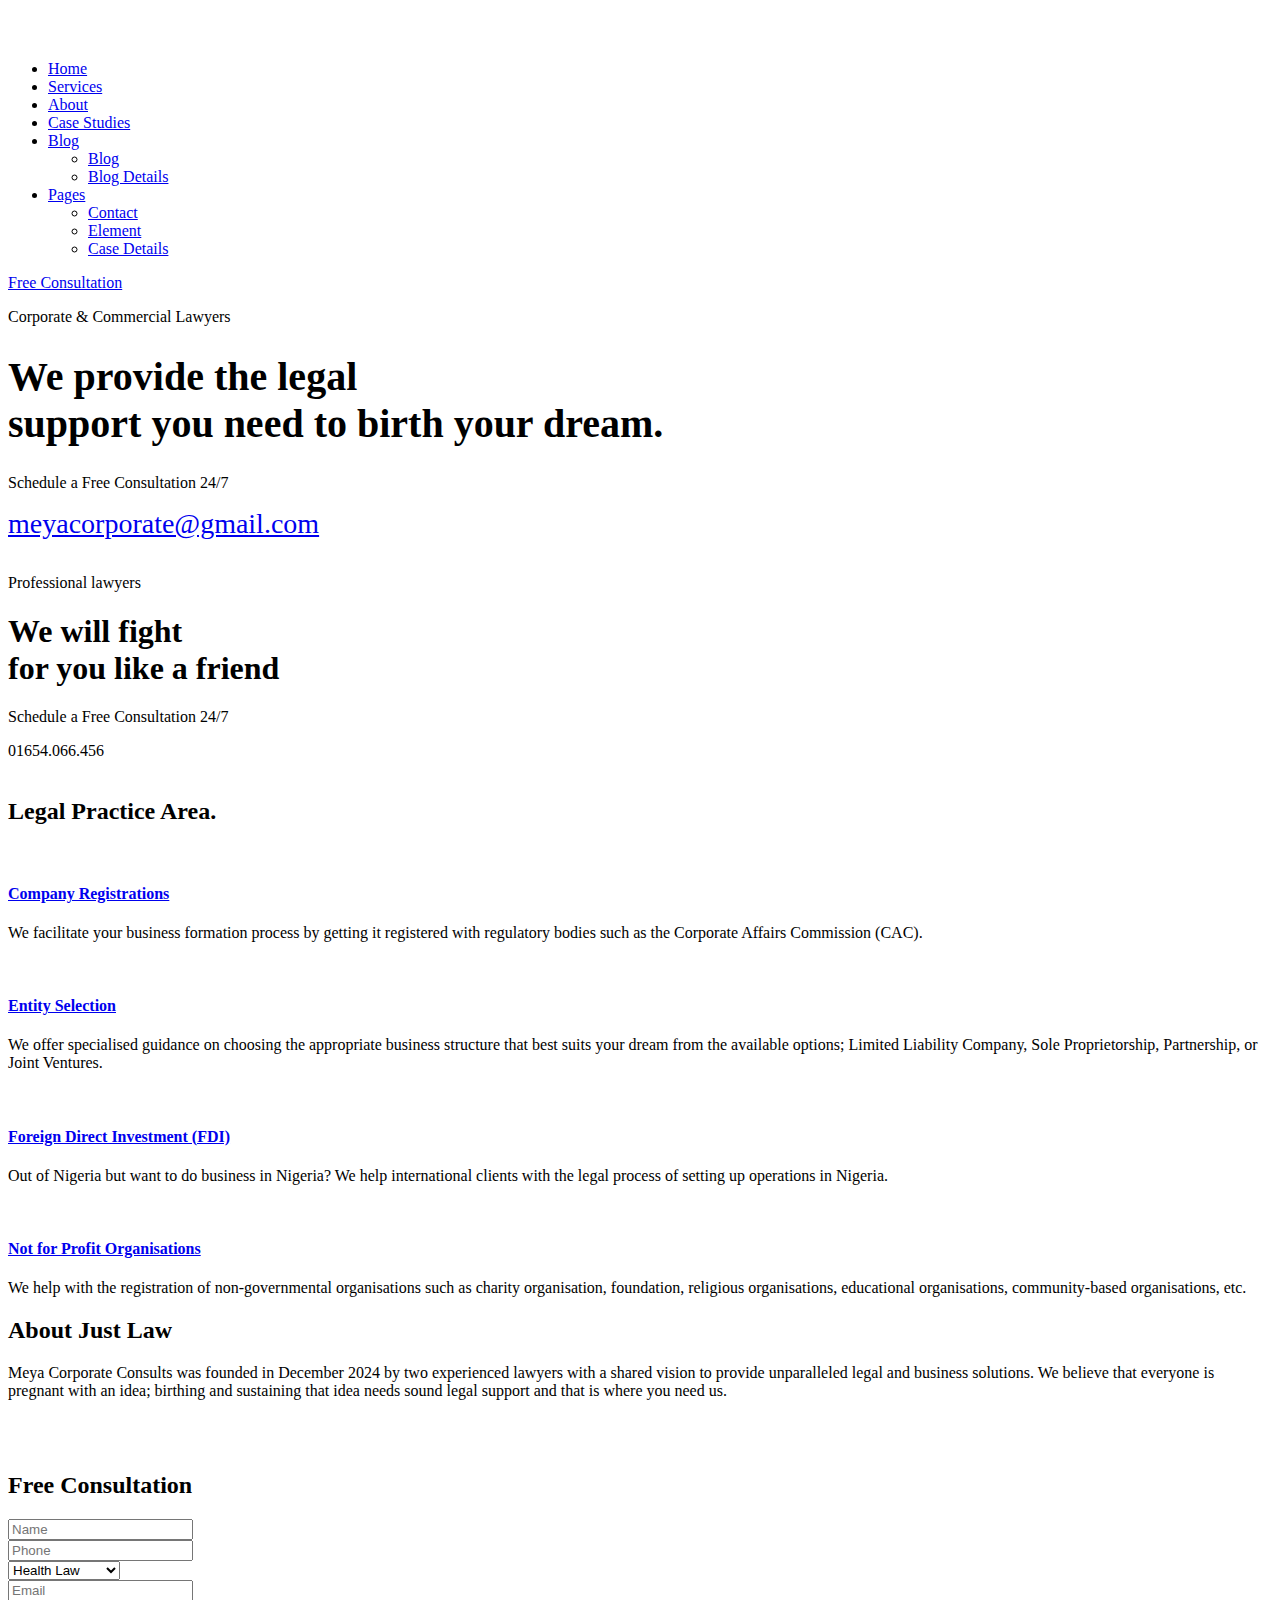
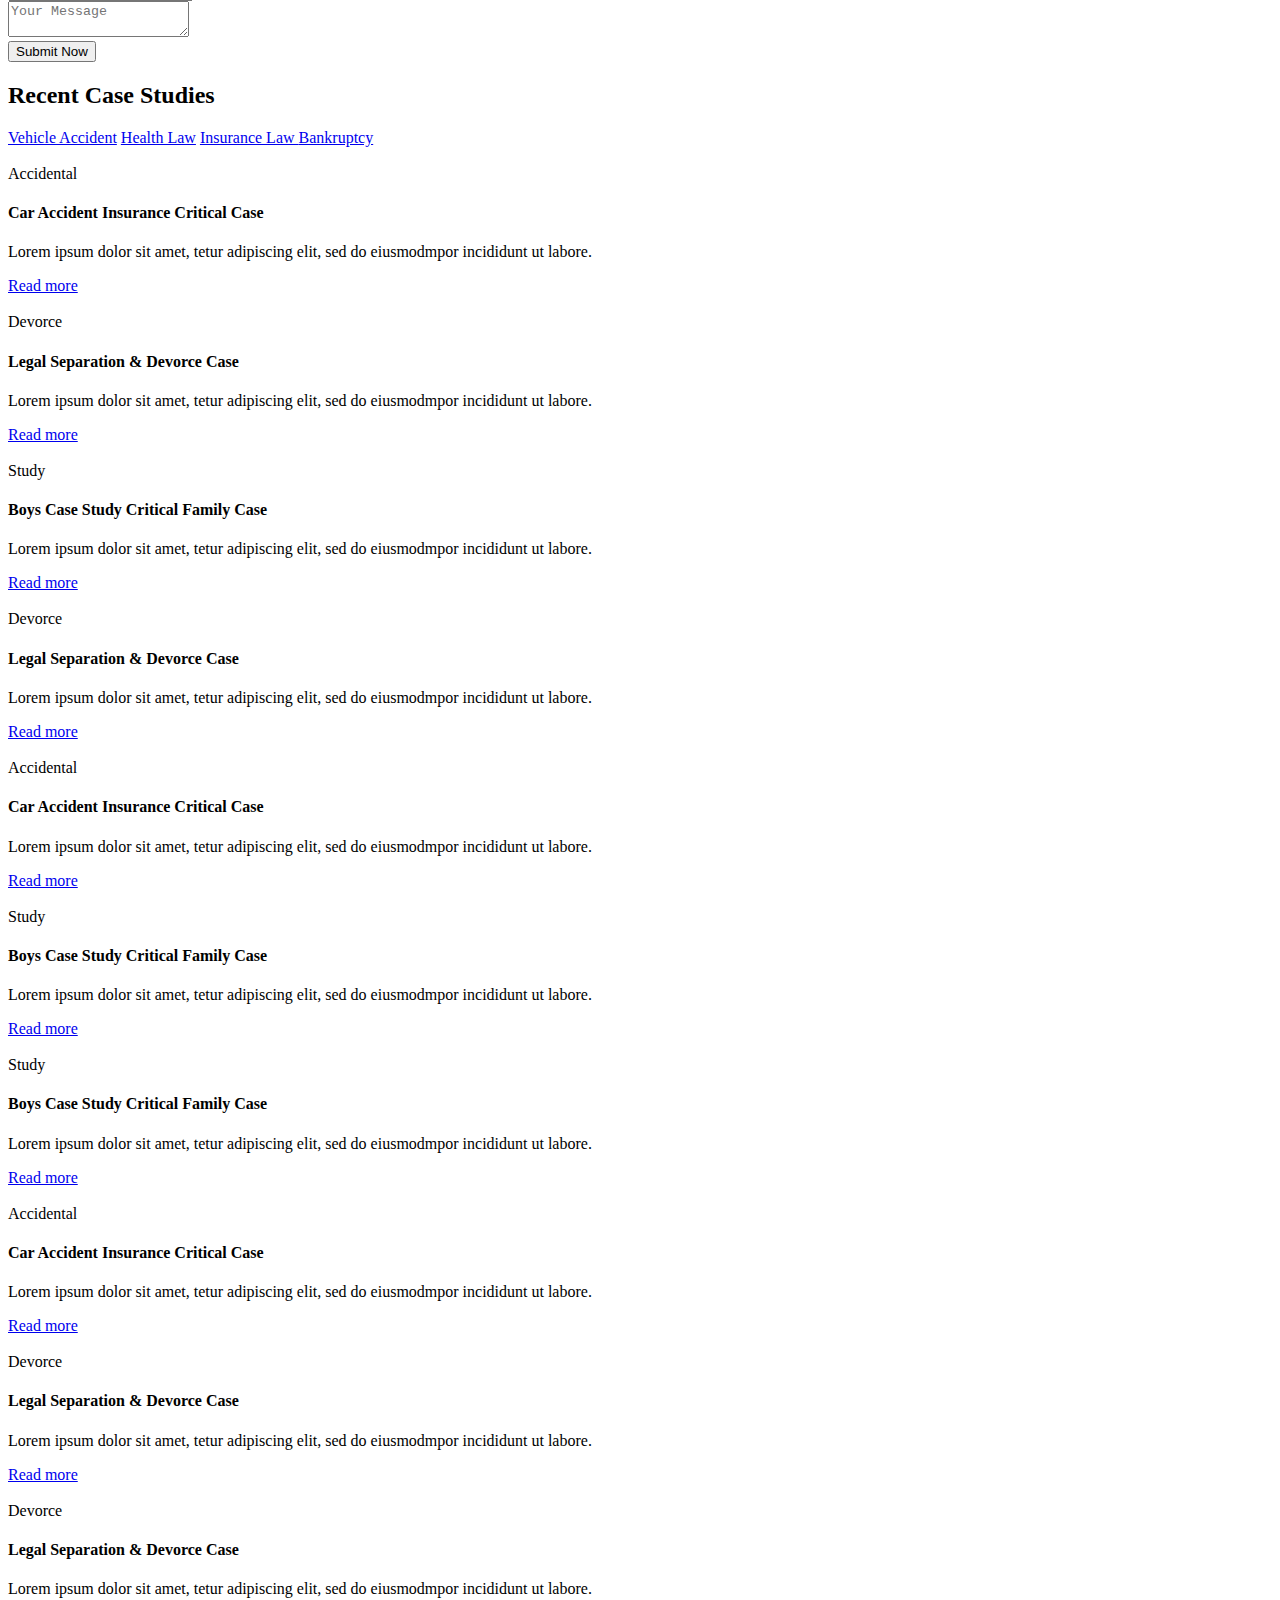
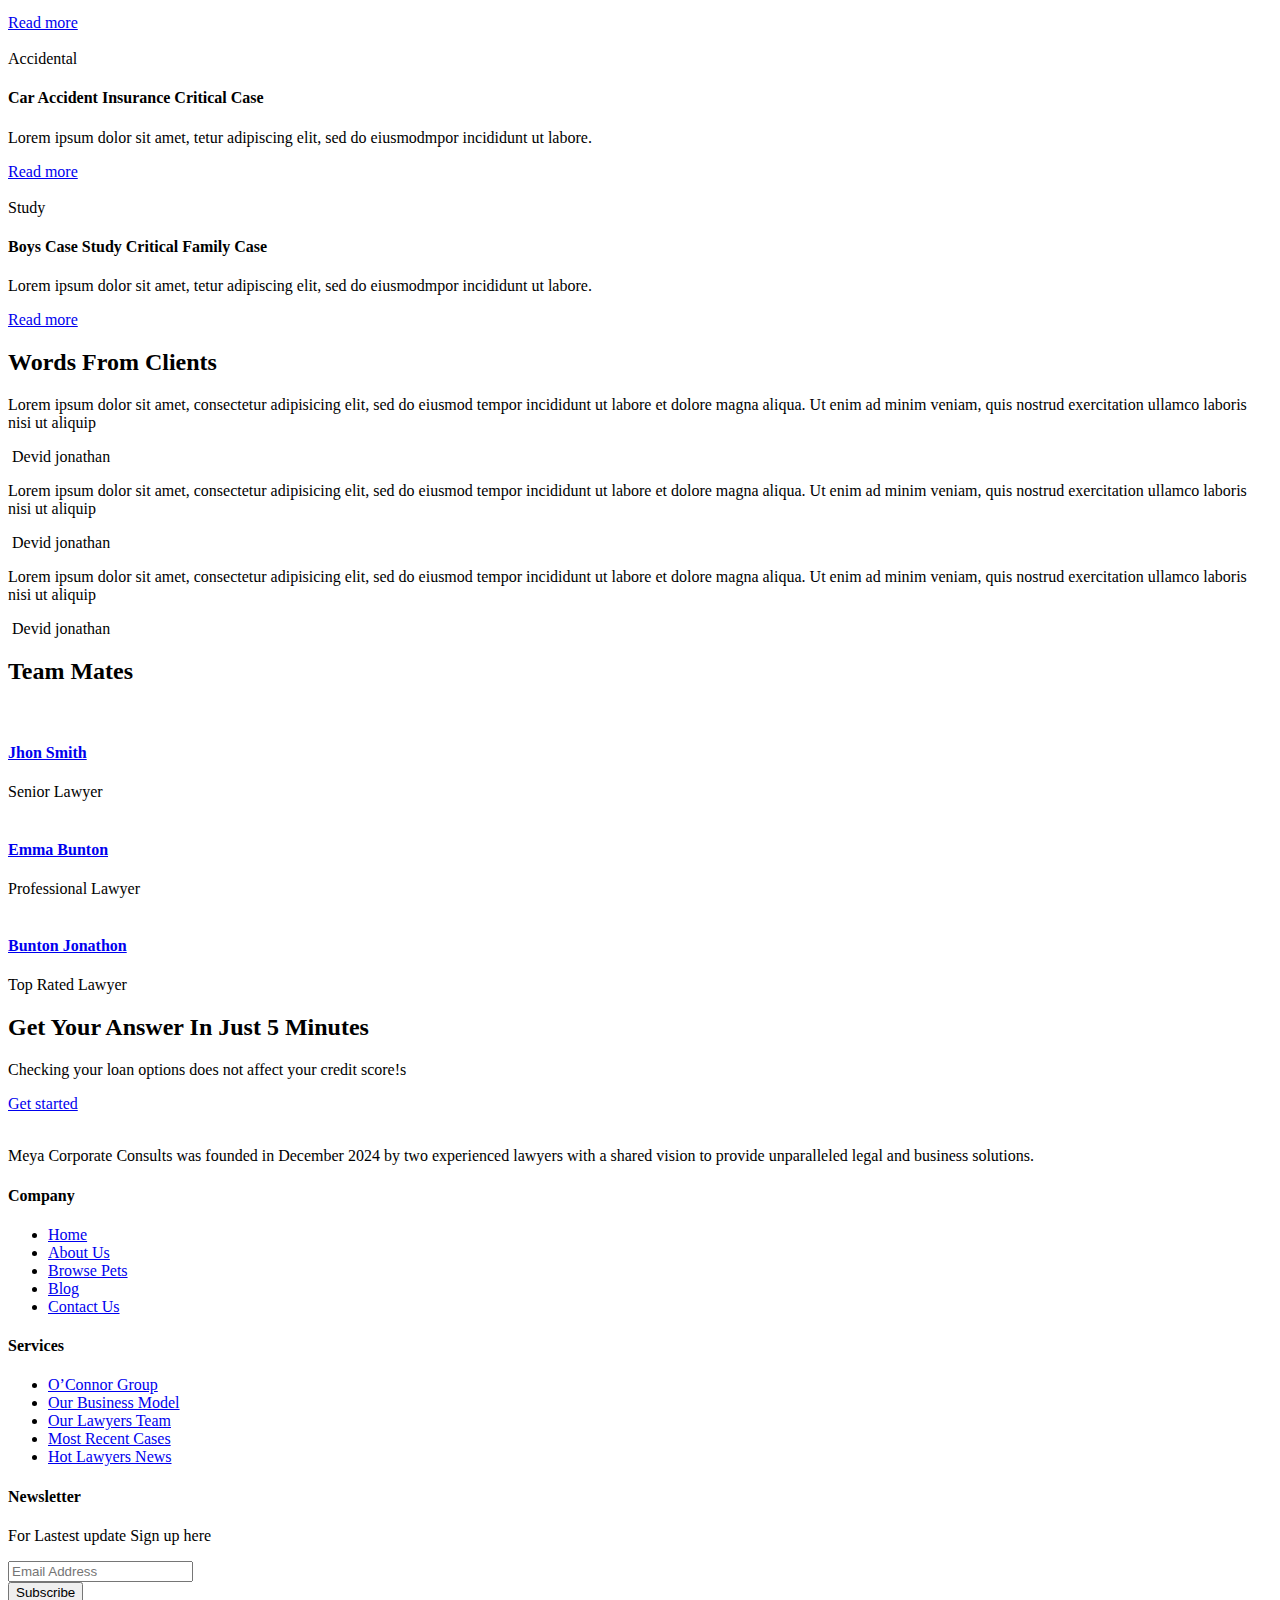
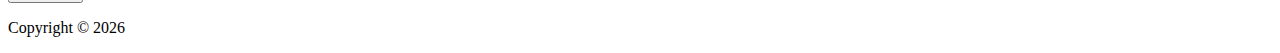
==== index.html @ 694b6dd2 "Merge branch 'sleez007:main' into main" ====
<!DOCTYPE html>
<html class="no-js" lang="zxx">
  <head>
    <meta charset="utf-8" />
    <meta http-equiv="x-ua-compatible" content="ie=edge" />
    <title>Lawyer HTML-5 Template</title>
    <meta name="description" content="" />
    <meta name="viewport" content="width=device-width, initial-scale=1" />

    <link rel="manifest" href="site.webmanifest" />
    <link
      rel="shortcut icon"
      type="image/x-icon"
      href="assets/img/favicon.ico"
    />

    <!-- CSS here -->
    <link rel="stylesheet" href="assets/css/bootstrap.min.css" />
    <link rel="stylesheet" href="assets/css/owl.carousel.min.css" />
    <link rel="stylesheet" href="assets/css/slicknav.css" />
    <link rel="stylesheet" href="assets/css/animate.min.css" />
    <link rel="stylesheet" href="assets/css/magnific-popup.css" />
    <link rel="stylesheet" href="assets/css/fontawesome-all.min.css" />
    <link rel="stylesheet" href="assets/css/themify-icons.css" />
    <link rel="stylesheet" href="assets/css/flaticon.css" />
    <link rel="stylesheet" href="assets/css/slick.css" />
    <link rel="stylesheet" href="assets/css/nice-select.css" />
    <link rel="stylesheet" href="assets/css/style.css" />
  </head>

  <body>
    <!-- Preloader Start -->
    <div id="preloader-active">
      <div class="preloader d-flex align-items-center justify-content-center">
        <div class="preloader-inner position-relative">
          <div class="preloader-circle"></div>
          <div class="preloader-img pere-text">
            <img src="assets/img/logo/loder.png" alt="" />
          </div>
        </div>
      </div>
    </div>
    <!-- Preloader Start -->

    <header>
      <!-- Header Start -->
      <div class="header-area header-sticky">
        <div class="container-fluid">
          <div class="row align-items-center">
            <!-- Logo -->
            <div class="col-xl-2 col-lg-1 col-md-1">
              <div class="logo">
                <a href="index.html"
                  ><img src="assets/img/logo/logo.png" alt=""
                /></a>
              </div>
            </div>
            <div class="col-xl-7 col-lg-8 col-md-6">
              <!-- Main-menu -->
              <div class="main-menu f-right d-none d-lg-block">
                <nav>
                  <ul id="navigation">
                    <li><a href="index.html">Home</a></li>
                    <li><a href="services.html">Services</a></li>
                    <li><a href="about.html">About</a></li>
                    <li><a href="caseStudies.html">Case Studies</a></li>
                    <li>
                      <a href="blog.html">Blog</a>
                      <ul class="submenu">
                        <li><a href="blog.html">Blog</a></li>
                        <li><a href="single-blog.html">Blog Details</a></li>
                      </ul>
                    </li>
                    <li>
                      <a href="#">Pages</a>
                      <ul class="submenu">
                        <li><a href="contact.html">Contact</a></li>
                        <li><a href="elements.html">Element</a></li>
                        <li><a href="case_details.html">Case Details</a></li>
                      </ul>
                    </li>
                  </ul>
                </nav>
              </div>
            </div>
            <div class="col-xl-3 col-lg-3 col-md-3">
              <!-- Header-btn -->
              <div class="header-btn d-none d-lg-block f-right">
                <a href="#" class="btn header-btn">Free Consultation</a>
              </div>
            </div>
            <!-- Mobile Menu -->
            <div class="col-12">
              <div class="mobile_menu d-block d-lg-none"></div>
            </div>
          </div>
        </div>
      </div>
      <!-- Header End -->
    </header>
    <main>
      <!-- slider Area Start-->
      <div class="slider-area">
        <div class="slider-active">
          <!-- Single Slider -->
          <div
            class="single-slider slider-height d-flex align-items-center"
            data-background="assets/img/hero/h1_hero.jpg"
          >
            <div class="container">
              <div class="row">
                <div class="col-xl-9 col-lg-9 col-md-9">
                  <div class="hero__caption">
                    <p data-animation="fadeInUp" data-delay=".6s">
                      Corporate & Commercial Lawyers
                    </p>
                    <h1
                      data-animation="fadeInUp"
                      style="font-size: 40px"
                      data-delay=".4s"
                    >
                      We provide the legal
                      <br />
                      support you need to birth your dream.
                    </h1>
                  </div>
                </div>
              </div>
            </div>
            <div class="slider-bottom">
              <div
                class="slider-bottom-cap"
                data-animation="fadeInLeft"
                data-delay=".6s"
              >
                <p>Schedule a Free Consultation 24/7</p>
                <span
                  ><a
                    style="font-size: 28px"
                    href="mailto:meyacorporate@gmail.com"
                    >meyacorporate@gmail.com</a
                  ></span
                >
              </div>
              <div
                class="slider-video d-flex align-items-center"
                data-animation="fadeInRight"
                data-delay=".8s"
              >
                <a
                  class="popup-video ani-btn"
                  href="https://www.youtube.com/watch?v=1aP-TXUpNoU"
                >
                  <img src="assets/img/icon/video_btn.png" alt="" />
                </a>
              </div>
            </div>
          </div>
          <!-- Single Slider -->
          <div
            class="single-slider slider-height d-flex align-items-center"
            data-background="assets/img/hero/h1_hero.jpg"
          >
            <div class="container">
              <div class="row">
                <div class="col-xl-9 col-lg-9 col-md-9">
                  <div class="hero__caption">
                    <p data-animation="fadeInUp" data-delay=".6s">
                      Professional lawyers
                    </p>
                    <h1 data-animation="fadeInUp" data-delay=".4s">
                      We will fight<br />
                      for you like a friend
                    </h1>
                  </div>
                </div>
              </div>
            </div>
            <div class="slider-bottom">
              <div
                class="slider-bottom-cap"
                data-animation="fadeInLeft"
                data-delay=".4s"
              >
                <p>Schedule a Free Consultation 24/7</p>
                <span>01654.066.456</span>
              </div>
              <div
                class="slider-video d-flex align-items-center"
                data-animation="fadeInRight"
                data-delay=".8s"
              >
                <a
                  class="popup-video"
                  href="https://www.youtube.com/watch?v=1aP-TXUpNoU"
                >
                  <img src="assets/img/icon/video_btn.png" alt="" />
                </a>
              </div>
            </div>
          </div>
        </div>
      </div>
      <!-- slider Area End-->

      <!-- Legal Practice Area start -->
      <div class="legal-practice-area section-padding30">
        <div class="container">
          <!--Section Tittle  -->
          <div class="row">
            <div class="col-xl-12">
              <div class="section-tittle text-center mb-70">
                <h2>Legal Practice Area.</h2>
              </div>
            </div>
          </div>
          <!-- single items -->
          <div class="row">
            <div class="col-xl-3 col-lg-3 col-md-6">
              <div class="single-practice mb-30">
                <div class="practice-img">
                  <img src="assets/img/legal/legal_1.png" alt="" />

                  <!-- "practice-icon-->
                  <div class="practice-icon">
                    <i class="flaticon-care"></i>
                  </div>
                </div>
                <div class="practice-caption">
                  <h4><a href="#">Company Registrations</a></h4>
                  <p>
                    We facilitate your business formation process by getting it
                    registered with regulatory bodies such as the Corporate
                    Affairs Commission (CAC).
                  </p>
                </div>
              </div>
            </div>
            <div class="col-xl-3 col-lg-3 col-md-6">
              <div class="single-practice mb-30">
                <div class="practice-img">
                  <img src="assets/img/legal/legal_2.png" alt="" />

                  <!-- "practice-icon-->
                  <div class="practice-icon">
                    <i class="flaticon-care"></i>
                  </div>
                </div>
                <div class="practice-caption">
                  <h4><a href="#">Entity Selection</a></h4>
                  <p>
                    We offer specialised guidance on choosing the appropriate
                    business structure that best suits your dream from the
                    available options; Limited Liability Company, Sole
                    Proprietorship, Partnership, or Joint Ventures.
                  </p>
                </div>
              </div>
            </div>
            <div class="col-xl-3 col-lg-4 col-md-6">
              <div class="single-practice mb-30">
                <div class="practice-img">
                  <img src="assets/img/legal/legal_3.png" alt="" />

                  <!-- "practice-icon-->
                  <div class="practice-icon">
                    <i class="flaticon-care"></i>
                  </div>
                </div>
                <div class="practice-caption">
                  <h4><a href="#">Foreign Direct Investment (FDI)</a></h4>
                  <p>
                    Out of Nigeria but want to do business in Nigeria? We help
                    international clients with the legal process of setting up
                    operations in Nigeria.
                  </p>
                </div>
              </div>
            </div>
            <div class="col-xl-3 col-lg-3 col-md-6">
              <div class="single-practice mb-30">
                <div class="practice-img">
                  <img src="assets/img/legal/legal_3.png" alt="" />

                  <!-- "practice-icon-->
                  <div class="practice-icon">
                    <i class="flaticon-care"></i>
                  </div>
                </div>
                <div class="practice-caption">
                  <h4><a href="#">Not for Profit Organisations</a></h4>
                  <p>
                    We help with the registration of non-governmental
                    organisations such as charity organisation, foundation,
                    religious organisations, educational organisations,
                    community-based organisations, etc.
                  </p>
                </div>
              </div>
            </div>
          </div>
        </div>
      </div>
      <!-- Legal Practice Area End-->

      <!-- About Law Start-->
      <div class="about-low-area about-bg about-padding">
        <div class="container">
          <div class="row">
            <div class="col-xl-5 col-lg-5">
              <!-- section tittle -->
              <div class="section-tittle section-tittle-l mb-70">
                <h2>About Just Law</h2>
              </div>
              <div class="about-caption mb-100">
                <p>
                  Meya Corporate Consults was founded in December 2024 by two
                  experienced lawyers with a shared vision to provide
                  unparalleled legal and business solutions. We believe that
                  everyone is pregnant with an idea; birthing and sustaining
                  that idea needs sound legal support and that is where you need
                  us.
                </p>
                <!-- Counter Up -->
                <!-- <div class="count-clients">
                  <div class="single-counter text-center">
                    <span class="counter">250</span>
                    <p>Happy Clients</p>
                  </div>
                  <div class="single-counter text-center">
                    <span class="counter">920</span>
                    <p>Wining Case</p>
                  </div>
                </div> -->
              </div>
            </div>
            <div class="col-xl-7 col-lg-7">
              <!-- about-img -->
              <div class="about-img">
                <div class="about-font-img f-left">
                  <img src="assets/img/about/about-low-front.jpg" alt="" />
                </div>
                <div class="about-back-img f-right d-none d-md-block">
                  <img src="assets/img/about/about-low-back.jpg" alt="" />
                </div>
              </div>
            </div>
          </div>
        </div>
      </div>
      <!-- About Law End-->

      <!-- Contact form Start -->
      <div
        class="contact-form bg-height pb-160"
        data-background="assets/img/about/contact_bg.jpg"
      >
        <div class="container">
          <div class="row">
            <div class="col-xl-8 col-lg-8 offset-lg-2 offset-xl-2">
              <div class="form-wrapper">
                <!--Section Tittle  -->
                <div class="row">
                  <div class="col-xl-12">
                    <div
                      class="section-tittle section-tittle-f text-center mb-70"
                    >
                      <h2>Free Consultation</h2>
                    </div>
                  </div>
                </div>
                <!--End Section Tittle  -->
                <form id="contact-form" action="#" method="POST">
                  <div class="row">
                    <div class="col-lg-6 col-md-6">
                      <div class="form-box user-icon mb-30">
                        <input type="text" name="name" placeholder="Name" />
                      </div>
                    </div>
                    <div class="col-lg-6 col-md-6">
                      <div class="form-box email-icon mb-30">
                        <input type="text" name="email" placeholder="Phone" />
                      </div>
                    </div>
                    <div class="col-lg-6 col-md-6 mb-30">
                      <div class="select-itms">
                        <select name="select" id="select2">
                          <option value="">Health Law</option>
                          <option value="">Arafath Miya</option>
                          <option value="">Shakil Miya</option>
                          <option value="">saiful islam</option>
                          <option value="">Tamim Sharker</option>
                        </select>
                      </div>
                    </div>
                    <div class="col-lg-6 col-md-6">
                      <div class="form-box subject-icon mb-30">
                        <input
                          type="Email"
                          name="subject"
                          placeholder="Email"
                        />
                      </div>
                    </div>
                    <div class="col-lg-12">
                      <div class="form-box message-icon mb-30">
                        <textarea
                          name="message"
                          id="message"
                          placeholder="Your Message"
                        ></textarea>
                      </div>
                      <div class="submit-info">
                        <button class="submit-btn2" type="submit">
                          Submit Now
                        </button>
                      </div>
                    </div>
                  </div>
                </form>
              </div>
            </div>
          </div>
        </div>
      </div>
      <!-- Contact form End -->

      <!-- Recent-case-area Start -->
      <section class="recent-case-area section-padding30">
        <div class="container">
          <!--Section Tittle  -->
          <div class="row">
            <div class="col-xl-12">
              <div class="section-tittle text-center mb-70">
                <h2>Recent Case Studies</h2>
              </div>
            </div>
          </div>
          <div class="row d-flex justify-content-center">
            <div class="col-xl-6 col-lg-6">
              <div class="properties__button">
                <!--Nav Button  -->
                <nav>
                  <div class="nav nav-tabs" id="nav-tab" role="tablist">
                    <a
                      class="nav-item nav-link active"
                      id="nav-home-tab"
                      data-toggle="tab"
                      href="#nav-home"
                      role="tab"
                      aria-controls="nav-home"
                      aria-selected="true"
                      >Vehicle Accident</a
                    >
                    <a
                      class="nav-item nav-link"
                      id="nav-profile-tab"
                      data-toggle="tab"
                      href="#nav-profile"
                      role="tab"
                      aria-controls="nav-profile"
                      aria-selected="false"
                    >
                      Health Law</a
                    >
                    <a
                      class="nav-item nav-link"
                      id="nav-contact-tab"
                      data-toggle="tab"
                      href="#nav-contact"
                      role="tab"
                      aria-controls="nav-contact"
                      aria-selected="false"
                      >Insurance Law
                    </a>
                    <a
                      class="nav-item nav-link"
                      id="nav-last-tab"
                      data-toggle="tab"
                      href="#nav-last"
                      role="tab"
                      aria-controls="nav-contact"
                      aria-selected="false"
                    >
                      Bankruptcy</a
                    >
                  </div>
                </nav>
                <!--End Nav Button  -->
              </div>
            </div>
          </div>
          <!-- Nav Card -->
          <div class="tab-content" id="nav-tabContent">
            <!-- card one -->
            <div
              class="tab-pane fade show active"
              id="nav-home"
              role="tabpanel"
              aria-labelledby="nav-home-tab"
            >
              <div class="row">
                <div class="col-xl-4 col-lg-4 col-md-6">
                  <div class="single-practice mb-30">
                    <div class="practice-img">
                      <img src="assets/img/legal/legal_1.png" alt="" />
                      <!-- "practice-icon-->
                      <div class="practice-icon">
                        <span>Accidental</span>
                      </div>
                    </div>
                    <div class="practice-caption2">
                      <h4>Car Accident Insurance Critical Case</h4>
                      <p>
                        Lorem ipsum dolor sit amet, tetur adipiscing elit, sed
                        do eiusmodmpor incididunt ut labore.
                      </p>
                      <a href="case_details.html" class="read-more1"
                        >Read more</a
                      >
                    </div>
                  </div>
                </div>
                <div class="col-xl-4 col-lg-4 col-md-6">
                  <div class="single-practice mb-30">
                    <div class="practice-img">
                      <img src="assets/img/legal/legal_2.png" alt="" />
                      <!-- "practice-icon-->
                      <div class="practice-icon">
                        <span>Devorce</span>
                      </div>
                    </div>
                    <div class="practice-caption2">
                      <h4>Legal Separation & Devorce Case</h4>
                      <p>
                        Lorem ipsum dolor sit amet, tetur adipiscing elit, sed
                        do eiusmodmpor incididunt ut labore.
                      </p>
                      <a href="case_details.html" class="read-more1"
                        >Read more</a
                      >
                    </div>
                  </div>
                </div>
                <div class="col-xl-4 col-lg-4 col-md-6">
                  <div class="single-practice mb-30">
                    <div class="practice-img">
                      <img src="assets/img/legal/legal_3.png" alt="" />
                      <!-- "practice-icon-->
                      <div class="practice-icon">
                        <span>Study</span>
                      </div>
                    </div>
                    <div class="practice-caption2">
                      <h4>Boys Case Study Critical Family Case</h4>
                      <p>
                        Lorem ipsum dolor sit amet, tetur adipiscing elit, sed
                        do eiusmodmpor incididunt ut labore.
                      </p>
                      <a href="case_details.html" class="read-more1"
                        >Read more</a
                      >
                    </div>
                  </div>
                </div>
              </div>
            </div>
            <!-- Card two -->
            <div
              class="tab-pane fade"
              id="nav-profile"
              role="tabpanel"
              aria-labelledby="nav-profile-tab"
            >
              <div class="row">
                <div class="col-xl-4 col-lg-4 col-md-6">
                  <div class="single-practice mb-30">
                    <div class="practice-img">
                      <img src="assets/img/legal/legal_2.png" alt="" />
                      <!-- "practice-icon-->
                      <div class="practice-icon">
                        <span>Devorce</span>
                      </div>
                    </div>
                    <div class="practice-caption2">
                      <h4>Legal Separation & Devorce Case</h4>
                      <p>
                        Lorem ipsum dolor sit amet, tetur adipiscing elit, sed
                        do eiusmodmpor incididunt ut labore.
                      </p>
                      <a href="case_details.html" class="read-more1"
                        >Read more</a
                      >
                    </div>
                  </div>
                </div>
                <div class="col-xl-4 col-lg-4 col-md-6">
                  <div class="single-practice mb-30">
                    <div class="practice-img">
                      <img src="assets/img/legal/legal_1.png" alt="" />
                      <!-- "practice-icon-->
                      <div class="practice-icon">
                        <span>Accidental</span>
                      </div>
                    </div>
                    <div class="practice-caption2">
                      <h4>Car Accident Insurance Critical Case</h4>
                      <p>
                        Lorem ipsum dolor sit amet, tetur adipiscing elit, sed
                        do eiusmodmpor incididunt ut labore.
                      </p>
                      <a href="case_details.html" class="read-more1"
                        >Read more</a
                      >
                    </div>
                  </div>
                </div>
                <div class="col-xl-4 col-lg-4 col-md-6">
                  <div class="single-practice mb-30">
                    <div class="practice-img">
                      <img src="assets/img/legal/legal_3.png" alt="" />
                      <!-- "practice-icon-->
                      <div class="practice-icon">
                        <span>Study</span>
                      </div>
                    </div>
                    <div class="practice-caption2">
                      <h4>Boys Case Study Critical Family Case</h4>
                      <p>
                        Lorem ipsum dolor sit amet, tetur adipiscing elit, sed
                        do eiusmodmpor incididunt ut labore.
                      </p>
                      <a href="case_details.html" class="read-more1"
                        >Read more</a
                      >
                    </div>
                  </div>
                </div>
              </div>
            </div>
            <!-- Card three -->
            <div
              class="tab-pane fade"
              id="nav-contact"
              role="tabpanel"
              aria-labelledby="nav-contact-tab"
            >
              <div class="row">
                <div class="col-xl-4 col-lg-4 col-md-6">
                  <div class="single-practice mb-30">
                    <div class="practice-img">
                      <img src="assets/img/legal/legal_3.png" alt="" />
                      <!-- "practice-icon-->
                      <div class="practice-icon">
                        <span>Study</span>
                      </div>
                    </div>
                    <div class="practice-caption2">
                      <h4>Boys Case Study Critical Family Case</h4>
                      <p>
                        Lorem ipsum dolor sit amet, tetur adipiscing elit, sed
                        do eiusmodmpor incididunt ut labore.
                      </p>
                      <a href="case_details.html" class="read-more1"
                        >Read more</a
                      >
                    </div>
                  </div>
                </div>
                <div class="col-xl-4 col-lg-4 col-md-6">
                  <div class="single-practice mb-30">
                    <div class="practice-img">
                      <img src="assets/img/legal/legal_1.png" alt="" />
                      <!-- "practice-icon-->
                      <div class="practice-icon">
                        <span>Accidental</span>
                      </div>
                    </div>
                    <div class="practice-caption2">
                      <h4>Car Accident Insurance Critical Case</h4>
                      <p>
                        Lorem ipsum dolor sit amet, tetur adipiscing elit, sed
                        do eiusmodmpor incididunt ut labore.
                      </p>
                      <a href="case_details.html" class="read-more1"
                        >Read more</a
                      >
                    </div>
                  </div>
                </div>
                <div class="col-xl-4 col-lg-4 col-md-6">
                  <div class="single-practice mb-30">
                    <div class="practice-img">
                      <img src="assets/img/legal/legal_2.png" alt="" />
                      <!-- "practice-icon-->
                      <div class="practice-icon">
                        <span>Devorce</span>
                      </div>
                    </div>
                    <div class="practice-caption2">
                      <h4>Legal Separation & Devorce Case</h4>
                      <p>
                        Lorem ipsum dolor sit amet, tetur adipiscing elit, sed
                        do eiusmodmpor incididunt ut labore.
                      </p>
                      <a href="case_details.html" class="read-more1"
                        >Read more</a
                      >
                    </div>
                  </div>
                </div>
              </div>
            </div>
            <!-- card foure -->
            <div
              class="tab-pane fade"
              id="nav-last"
              role="tabpanel"
              aria-labelledby="nav-last-tab"
            >
              <div class="row">
                <div class="col-xl-4 col-lg-4 col-md-6">
                  <div class="single-practice mb-30">
                    <div class="practice-img">
                      <img src="assets/img/legal/legal_2.png" alt="" />
                      <!-- "practice-icon-->
                      <div class="practice-icon">
                        <span>Devorce</span>
                      </div>
                    </div>
                    <div class="practice-caption2">
                      <h4>Legal Separation & Devorce Case</h4>
                      <p>
                        Lorem ipsum dolor sit amet, tetur adipiscing elit, sed
                        do eiusmodmpor incididunt ut labore.
                      </p>
                      <a href="case_details.html" class="read-more1"
                        >Read more</a
                      >
                    </div>
                  </div>
                </div>
                <div class="col-xl-4 col-lg-4 col-md-6">
                  <div class="single-practice mb-30">
                    <div class="practice-img">
                      <img src="assets/img/legal/legal_1.png" alt="" />
                      <!-- "practice-icon-->
                      <div class="practice-icon">
                        <span>Accidental</span>
                      </div>
                    </div>
                    <div class="practice-caption2">
                      <h4>Car Accident Insurance Critical Case</h4>
                      <p>
                        Lorem ipsum dolor sit amet, tetur adipiscing elit, sed
                        do eiusmodmpor incididunt ut labore.
                      </p>
                      <a href="case_details.html" class="read-more1"
                        >Read more</a
                      >
                    </div>
                  </div>
                </div>
                <div class="col-xl-4 col-lg-4 col-md-6">
                  <div class="single-practice mb-30">
                    <div class="practice-img">
                      <img src="assets/img/legal/legal_3.png" alt="" />

                      <!-- "practice-icon-->
                      <div class="practice-icon">
                        <span>Study</span>
                      </div>
                    </div>
                    <div class="practice-caption2">
                      <h4>Boys Case Study Critical Family Case</h4>
                      <p>
                        Lorem ipsum dolor sit amet, tetur adipiscing elit, sed
                        do eiusmodmpor incididunt ut labore.
                      </p>
                      <a href="case_details.html" class="read-more1"
                        >Read more</a
                      >
                    </div>
                  </div>
                </div>
              </div>
            </div>
          </div>
          <!-- End Nav Card -->
        </div>
      </section>
      <!-- Recent-case-area End -->

      <!-- Testimonial Start -->
      <div
        class="testimonial-area testimonial-padding"
        data-background="assets/img/testmonial/testi_bg.png"
      >
        <div class="container">
          <!--Section Tittle  -->
          <div class="row">
            <div class="col-xl-12">
              <div
                class="section-tittle section-tittle-testi text-center mb-45"
              >
                <h2>Words From Clients</h2>
              </div>
            </div>
          </div>
          <!-- Testimonial contents -->
          <div class="row d-flex justify-content-center">
            <div class="col-xl-8 col-lg-8 col-md-10">
              <div class="h1-testimonial-active dot-style">
                <!-- Single Testimonial -->
                <div class="single-testimonial text-center">
                  <!-- Testimonial Content -->
                  <div class="testimonial-caption">
                    <div class="testimonial-top-cap">
                      <p>
                        Lorem ipsum dolor sit amet, consectetur adipisicing
                        elit, sed do eiusmod tempor incididunt ut labore et
                        dolore magna aliqua. Ut enim ad minim veniam, quis
                        nostrud exercitation ullamco laboris nisi ut aliquip
                      </p>
                    </div>
                    <!-- founder -->
                    <div class="testimonial-founder">
                      <div class="founder-img">
                        <img
                          src="assets/img/testmonial/Homepage_testi_1.png"
                          alt=""
                        />
                        <span>Devid jonathan</span>
                      </div>
                    </div>
                  </div>
                </div>
                <!-- Single Testimonial -->
                <div class="single-testimonial text-center">
                  <!-- Testimonial Content -->
                  <div class="testimonial-caption">
                    <div class="testimonial-top-cap">
                      <p>
                        Lorem ipsum dolor sit amet, consectetur adipisicing
                        elit, sed do eiusmod tempor incididunt ut labore et
                        dolore magna aliqua. Ut enim ad minim veniam, quis
                        nostrud exercitation ullamco laboris nisi ut aliquip
                      </p>
                    </div>
                    <!-- founder -->
                    <div class="testimonial-founder">
                      <div class="founder-img">
                        <img
                          src="assets/img/testmonial/Homepage_testi_1.png"
                          alt=""
                        />
                        <span>Devid jonathan</span>
                      </div>
                    </div>
                  </div>
                </div>
                <!-- Single Testimonial -->
                <div class="single-testimonial text-center">
                  <!-- Testimonial Content -->
                  <div class="testimonial-caption">
                    <div class="testimonial-top-cap">
                      <p>
                        Lorem ipsum dolor sit amet, consectetur adipisicing
                        elit, sed do eiusmod tempor incididunt ut labore et
                        dolore magna aliqua. Ut enim ad minim veniam, quis
                        nostrud exercitation ullamco laboris nisi ut aliquip
                      </p>
                    </div>
                    <!-- founder -->
                    <div class="testimonial-founder">
                      <div class="founder-img">
                        <img
                          src="assets/img/testmonial/Homepage_testi_1.png"
                          alt=""
                        />
                        <span>Devid jonathan</span>
                      </div>
                    </div>
                  </div>
                </div>
              </div>
            </div>
          </div>
        </div>
      </div>
      <!-- Testimonial End -->

      <!-- Team Mates Start -->
      <div class="teams-area section-padding30">
        <div class="container">
          <div class="row">
            <div class="col-xl-12">
              <div class="section-tittle section-tittle-f text-center mb-70">
                <h2>Team Mates</h2>
              </div>
            </div>
          </div>
          <div class="row">
            <div class="col-xl-4 col-lg-4 col-md-4">
              <div class="single-teams text-center">
                <div class="team-img">
                  <img src="assets/img/team/team_1.jpg" alt="" />
                </div>
                <div class="team-caption">
                  <h4><a href="#">Jhon Smith</a></h4>
                  <span>Senior Lawyer</span>
                </div>
              </div>
            </div>
            <div class="col-xl-4 col-lg-4 col-md-4">
              <div class="single-teams text-center">
                <div class="team-img">
                  <img src="assets/img/team/team_2.jpg" alt="" />
                </div>
                <div class="team-caption">
                  <h4><a href="#">Emma Bunton</a></h4>
                  <span>Professional Lawyer</span>
                </div>
              </div>
            </div>
            <div class="col-xl-4 col-lg-4 col-md-4">
              <div class="single-teams text-center">
                <div class="team-img">
                  <img src="assets/img/team/team_3.jpg" alt="" />
                </div>
                <div class="team-caption">
                  <h4><a href="#">Bunton Jonathon</a></h4>
                  <span>Top Rated Lawyer</span>
                </div>
              </div>
            </div>
          </div>
        </div>
      </div>
      <!-- Team Mates End-->

      <!-- Want To Work Start -->
      <div class="wantToWork-area w-padding">
        <div class="container">
          <div class="row d-flex align-items-center">
            <div class="col-xl-7 col-lg-9 col-md-8">
              <div class="wantToWork-caption">
                <h2>Get Your Answer In Just 5 Minutes</h2>
                <p>
                  Checking your loan options does not affect your credit score!s
                </p>
              </div>
            </div>
            <div class="col-xl-5 col-lg-3 col-md-4">
              <div class="wantToWork-btn f-right">
                <a href="#" class="btn btn-ans"
                  >Get started <i class="ti-angle-double-right"></i
                ></a>
              </div>
            </div>
          </div>
        </div>
      </div>
      <!-- Want To Work End -->
    </main>
    <footer>
      <!-- Footer Start-->
      <div class="footer-area footer-bg footer-padding">
        <div class="container">
          <div class="row d-flex justify-content-between">
            <div class="col-xl-3 col-lg-3 col-md-4 col-sm-7">
              <div class="single-footer-caption mb-50">
                <!-- logo -->
                <div class="footer-logo">
                  <a href="index.html"
                    ><img src="assets/img/logo/logo.png" alt=""
                  /></a>
                </div>
                <div class="single-footer-caption mb-30">
                  <div class="footer-tittle">
                    <div class="footer-pera">
                      <p>
                        Meya Corporate Consults was founded in December 2024 by
                        two experienced lawyers with a shared vision to provide
                        unparalleled legal and business solutions.
                      </p>
                    </div>
                  </div>
                </div>
                <!-- footer social -->
                <div class="footer-social">
                  <a href="#"><i class="fab fa-facebook-f"></i></a>
                  <a href="#"><i class="fab fa-twitter"></i></a>
                  <a href="#"><i class="fas fa-globe"></i></a>
                  <a href="#"><i class="fab fa-behance"></i></a>
                </div>
              </div>
            </div>
            <div class="col-xl-2 col-lg-2 col-md-2 col-sm-5">
              <div class="single-footer-caption mb-50">
                <div class="footer-tittle">
                  <h4>Company</h4>
                  <ul>
                    <li><a href="index.html">Home</a></li>
                    <li><a href="about.html"> About Us</a></li>
                    <li><a href="#">Browse Pets</a></li>
                    <li><a href="blog.html">Blog</a></li>
                    <li><a href="contact.html">Contact Us</a></li>
                  </ul>
                </div>
              </div>
            </div>
            <div class="col-xl-2 col-lg-2 col-md-3 col-sm-5">
              <div class="single-footer-caption mb-50">
                <div class="footer-tittle">
                  <h4>Services</h4>
                  <ul>
                    <li><a href="#">O’Connor Group</a></li>
                    <li><a href="#">Our Business Model</a></li>
                    <li><a href="#">Our Lawyers Team</a></li>
                    <li><a href="#"> Most Recent Cases</a></li>
                    <li><a href="#"> Hot Lawyers News</a></li>
                  </ul>
                </div>
              </div>
            </div>
            <div class="col-xl-4 col-lg-4 col-md-5 col-sm-5">
              <div class="single-footer-caption mb-50">
                <div class="footer-tittle">
                  <h4>Newsletter</h4>
                  <div class="footer-pera footer-pera2">
                    <p>For Lastest update Sign up here</p>
                  </div>
                  <!-- Form -->
                  <div class="footer-form">
                    <div id="mc_embed_signup">
                      <form
                        target="_blank"
                        action="https://spondonit.us12.list-manage.com/subscribe/post?u=1462626880ade1ac87bd9c93a&amp;id=92a4423d01"
                        method="get"
                        class="subscribe_form relative mail_part"
                      >
                        <input
                          type="email"
                          name="email"
                          id="newsletter-form-email"
                          placeholder="Email Address"
                          class="placeholder hide-on-focus"
                          onfocus="this.placeholder = ''"
                          onblur="this.placeholder = ' Email Address '"
                        />
                        <div class="submit-btn">
                          <button
                            type="submit"
                            name="submit"
                            id="newsletter-submit"
                            class="email_icon newsletter-submit button-contactForm"
                          >
                            Subscribe <i class="ti-angle-double-right"></i>
                          </button>
                        </div>
                        <div class="mt-10 info"></div>
                      </form>
                    </div>
                  </div>
                </div>
              </div>
            </div>
          </div>
        </div>
      </div>
      <!-- footer-bottom aera -->
      <div class="footer-bottom-area footer-bg">
        <div class="container">
          <div class="footer-border">
            <div class="row d-flex align-items-center">
              <div class="col-xl-12">
                <div class="footer-copy-right text-center">
                  <p>
                    <!-- Link back to Colorlib can't be removed. Template is licensed under CC BY 3.0. -->
                    Copyright &copy;
                    <script>
                      document.write(new Date().getFullYear());
                    </script>
                  </p>
                </div>
              </div>
            </div>
          </div>
        </div>
      </div>
      <!-- Footer End-->
    </footer>

    <!-- JS here -->

    <!-- All JS Custom Plugins Link Here here -->
    <script src="./assets/js/vendor/modernizr-3.5.0.min.js"></script>
    <!-- Jquery, Popper, Bootstrap -->
    <script src="./assets/js/vendor/jquery-1.12.4.min.js"></script>
    <script src="./assets/js/popper.min.js"></script>
    <script src="./assets/js/bootstrap.min.js"></script>
    <!-- Jquery Mobile Menu -->
    <script src="./assets/js/jquery.slicknav.min.js"></script>

    <!-- Jquery Slick , Owl-Carousel Plugins -->
    <script src="./assets/js/owl.carousel.min.js"></script>
    <script src="./assets/js/slick.min.js"></script>

    <!-- One Page, Animated-HeadLin -->
    <script src="./assets/js/wow.min.js"></script>
    <script src="./assets/js/animated.headline.js"></script>
    <script src="./assets/js/jquery.magnific-popup.js"></script>

    <!-- Scrollup, nice-select, sticky -->
    <script src="./assets/js/jquery.scrollUp.min.js"></script>
    <script src="./assets/js/jquery.nice-select.min.js"></script>
    <script src="./assets/js/jquery.sticky.js"></script>

    <!-- counter , waypoint -->
    <script src="http://cdnjs.cloudflare.com/ajax/libs/waypoints/2.0.3/waypoints.min.js"></script>
    <script src="./assets/js/jquery.counterup.min.js"></script>

    <!-- counter -->
    <script src="./assets/js/contact.js"></script>
    <script src="./assets/js/jquery.form.js"></script>
    <script src="./assets/js/jquery.validate.min.js"></script>
    <script src="./assets/js/mail-script.js"></script>
    <script src="./assets/js/jquery.ajaxchimp.min.js"></script>

    <!-- Jquery Plugins, main Jquery -->
    <script src="./assets/js/plugins.js"></script>
    <script src="./assets/js/main.js"></script>
  </body>
</html>
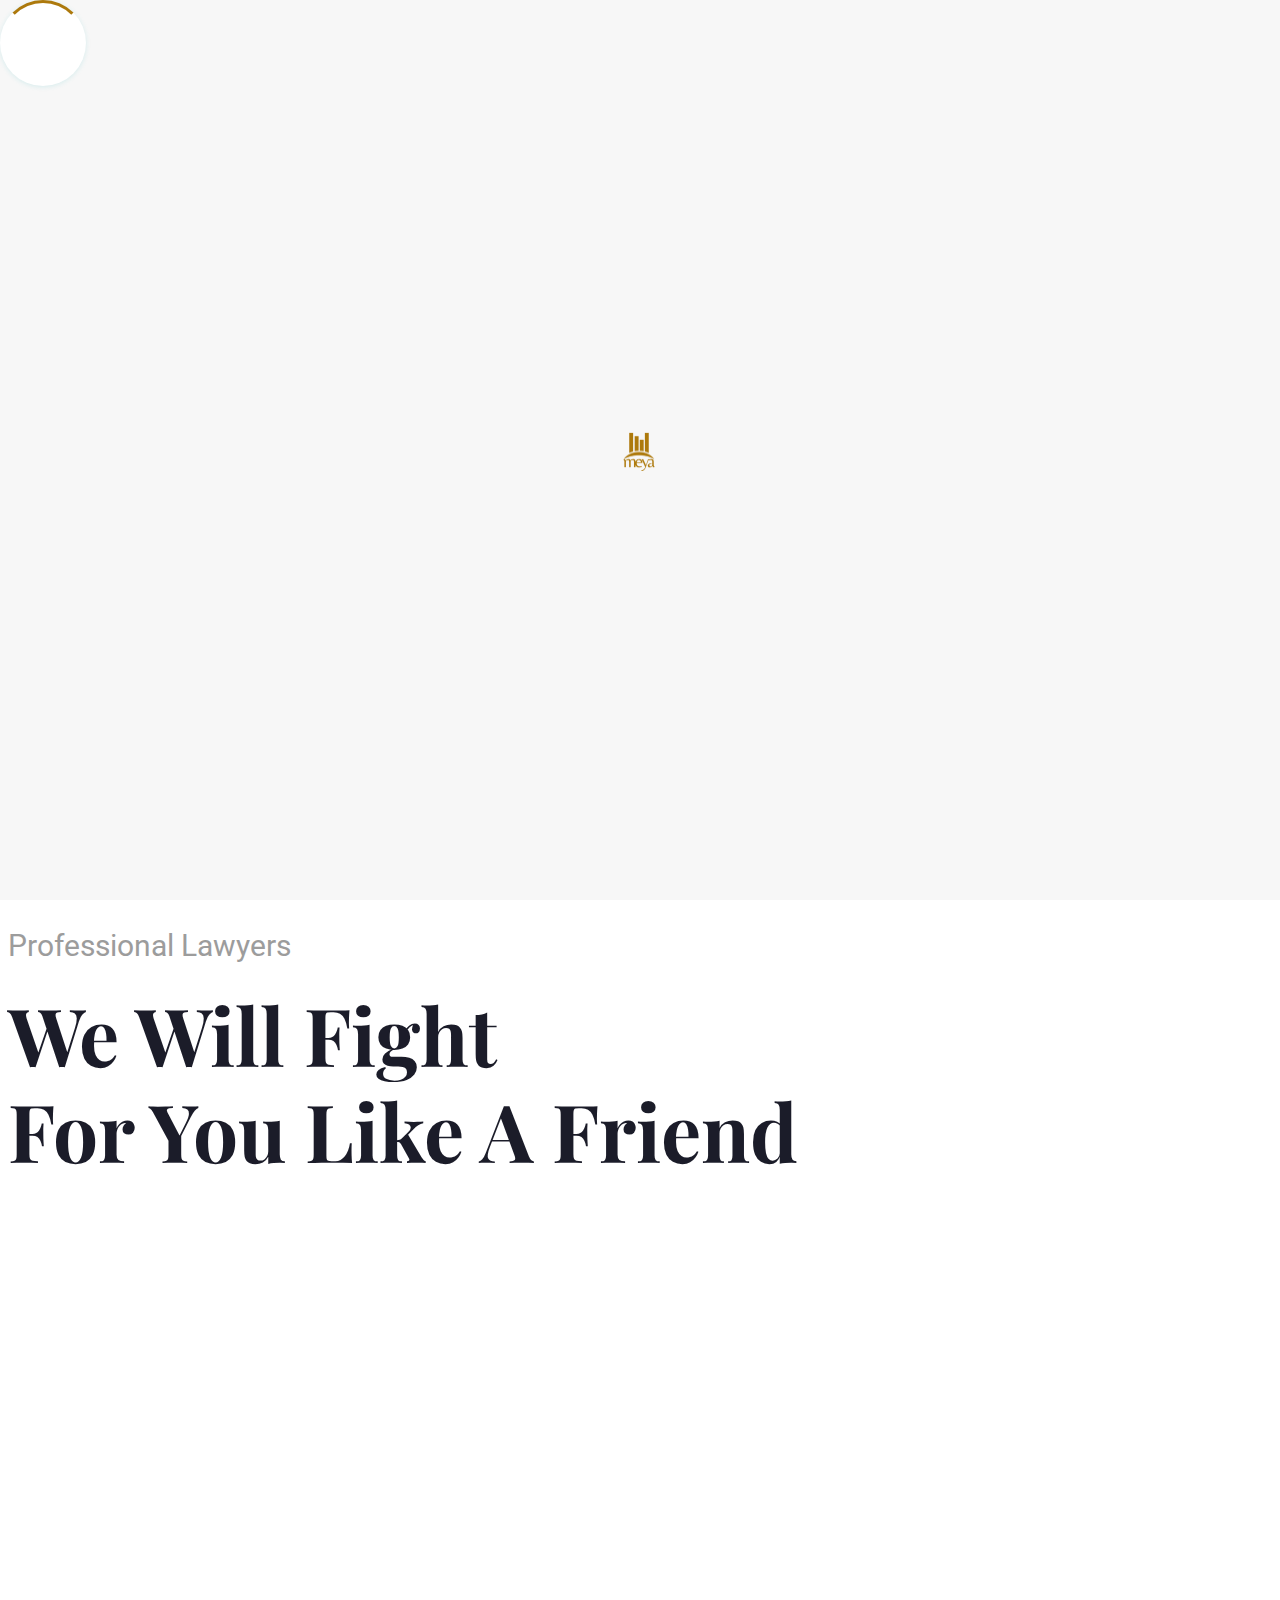
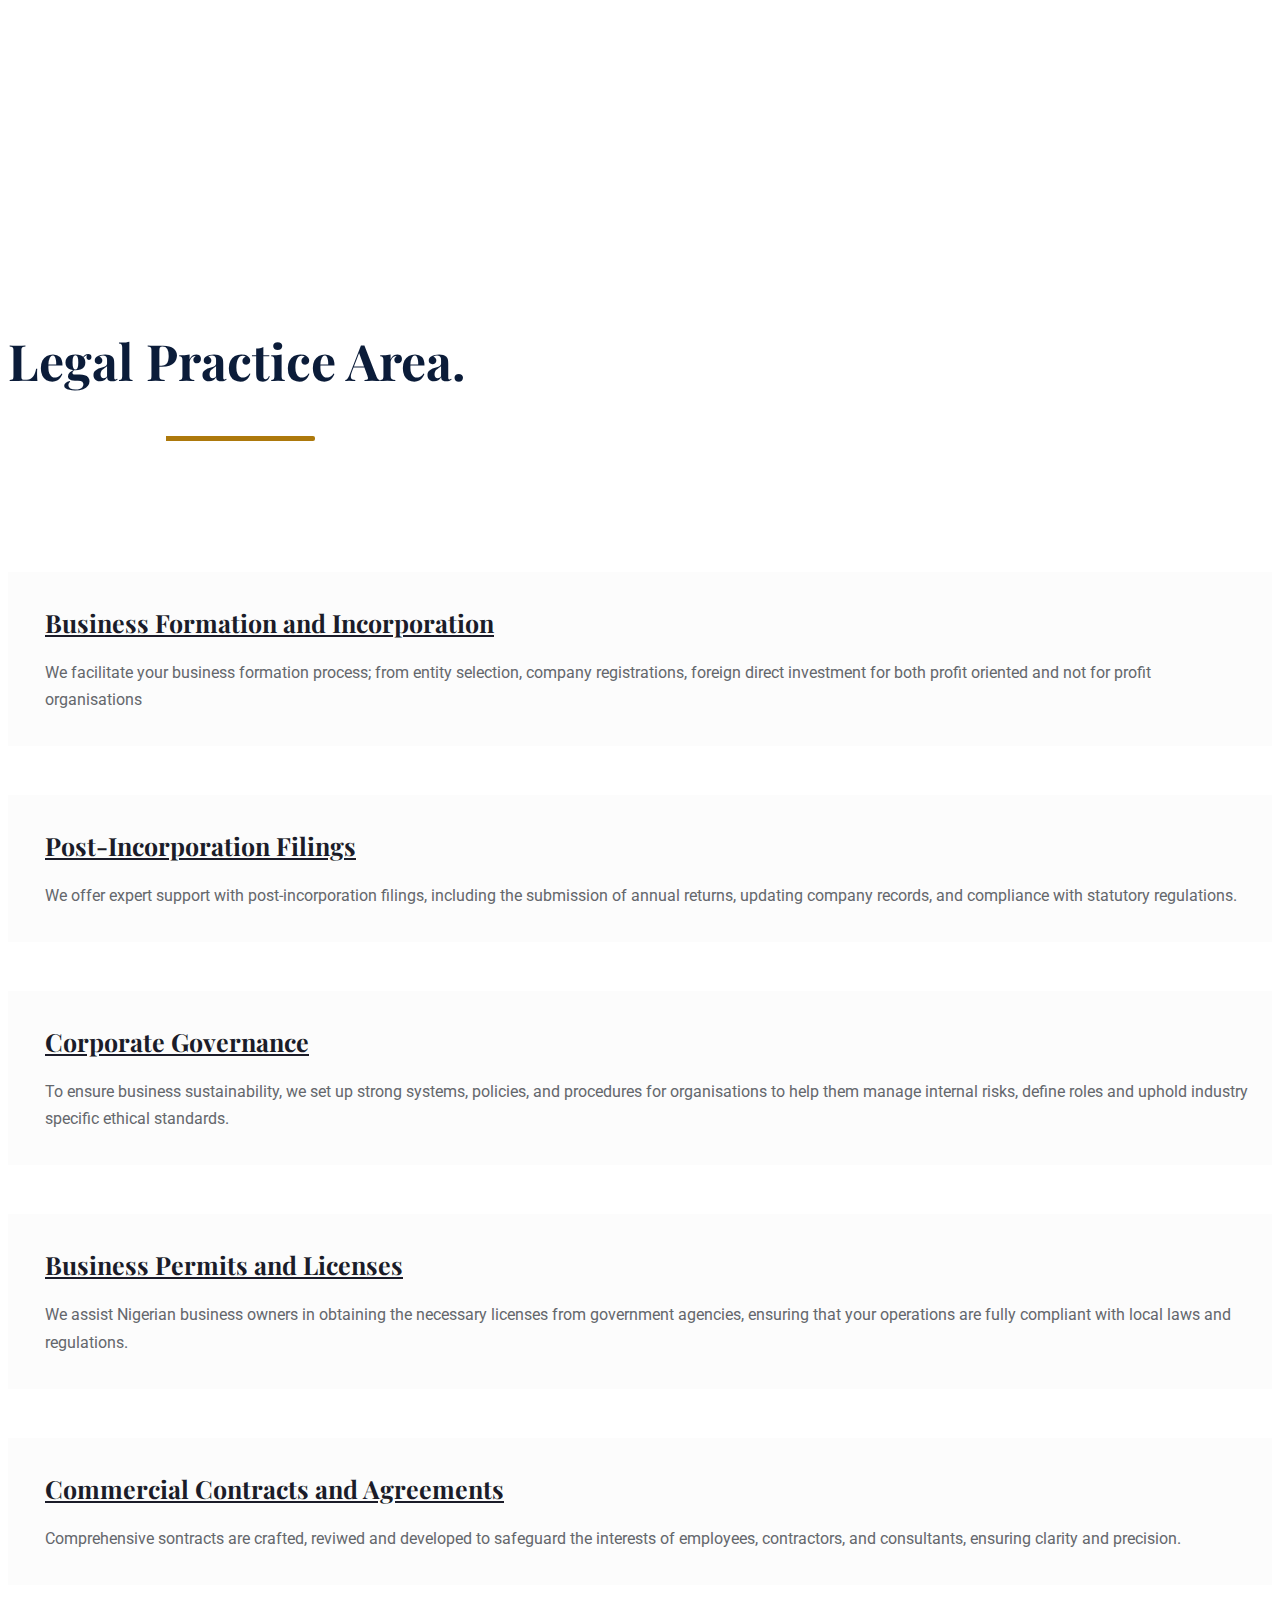
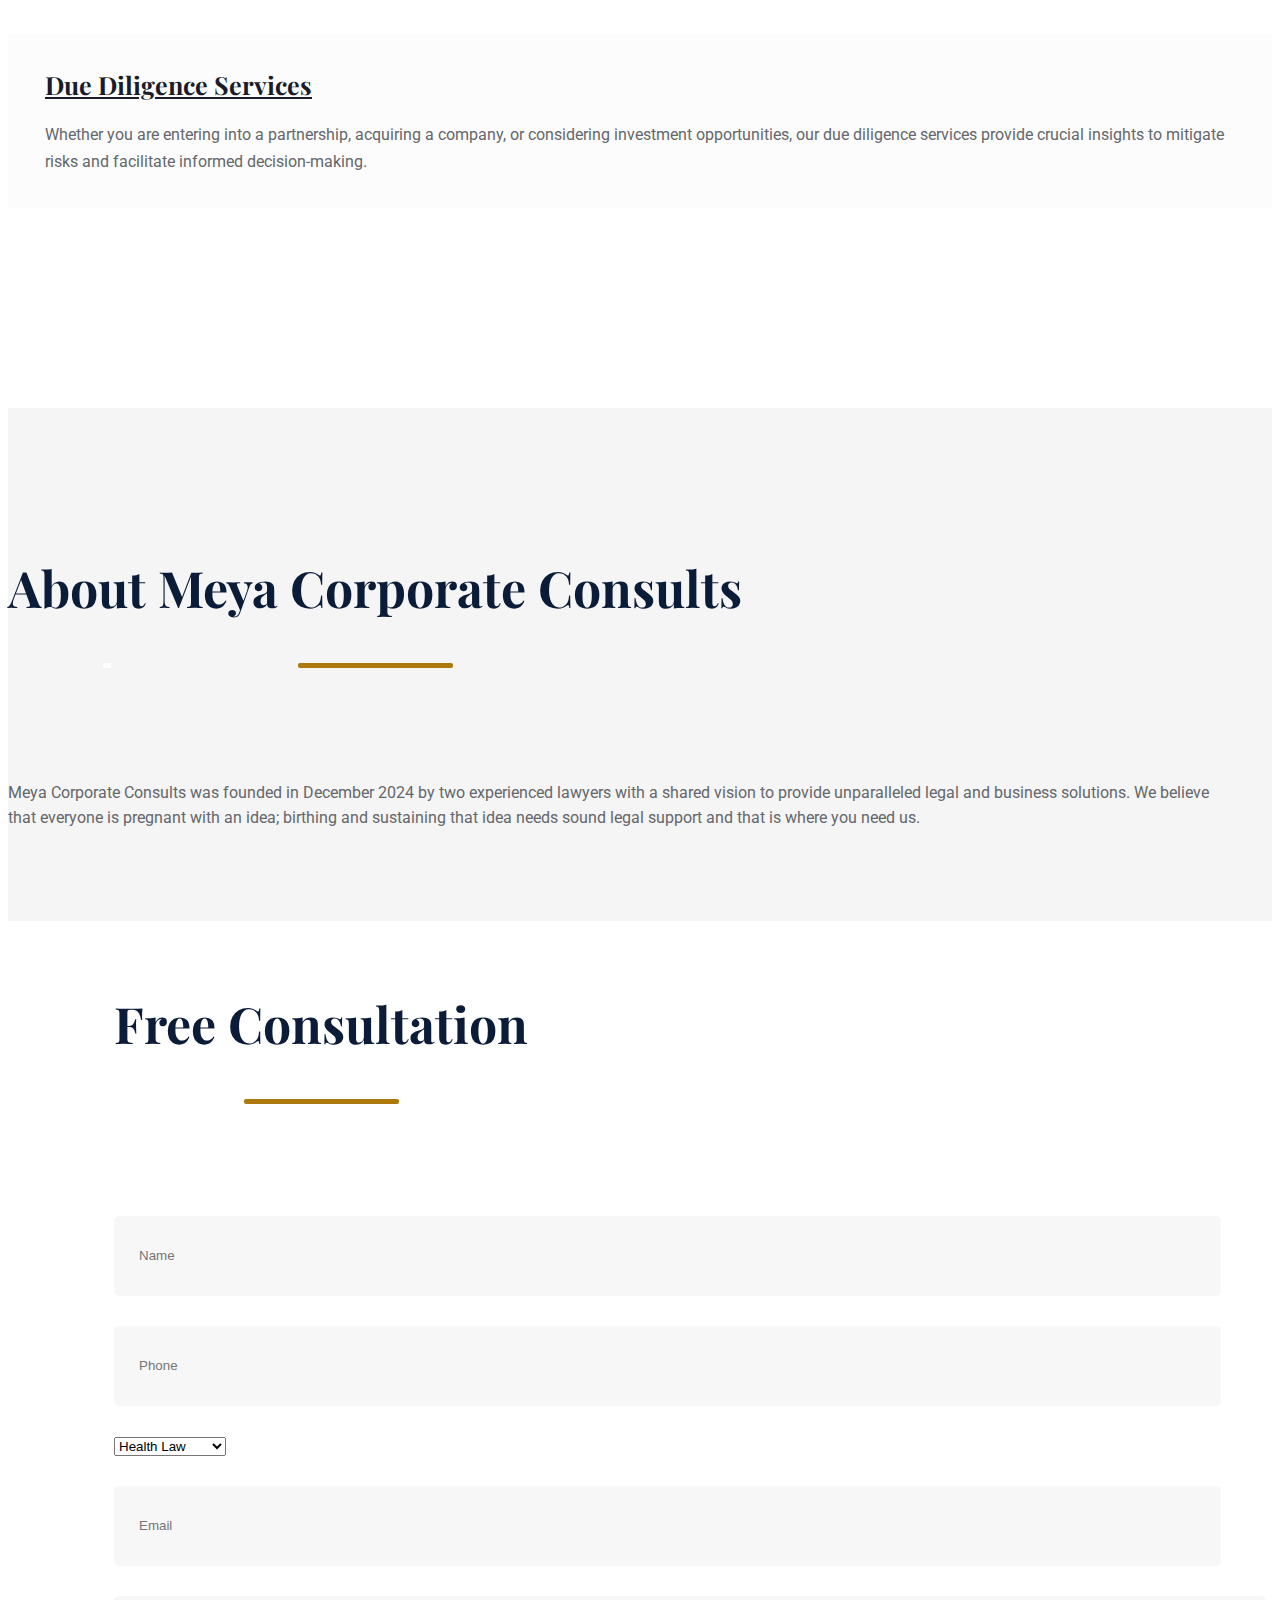
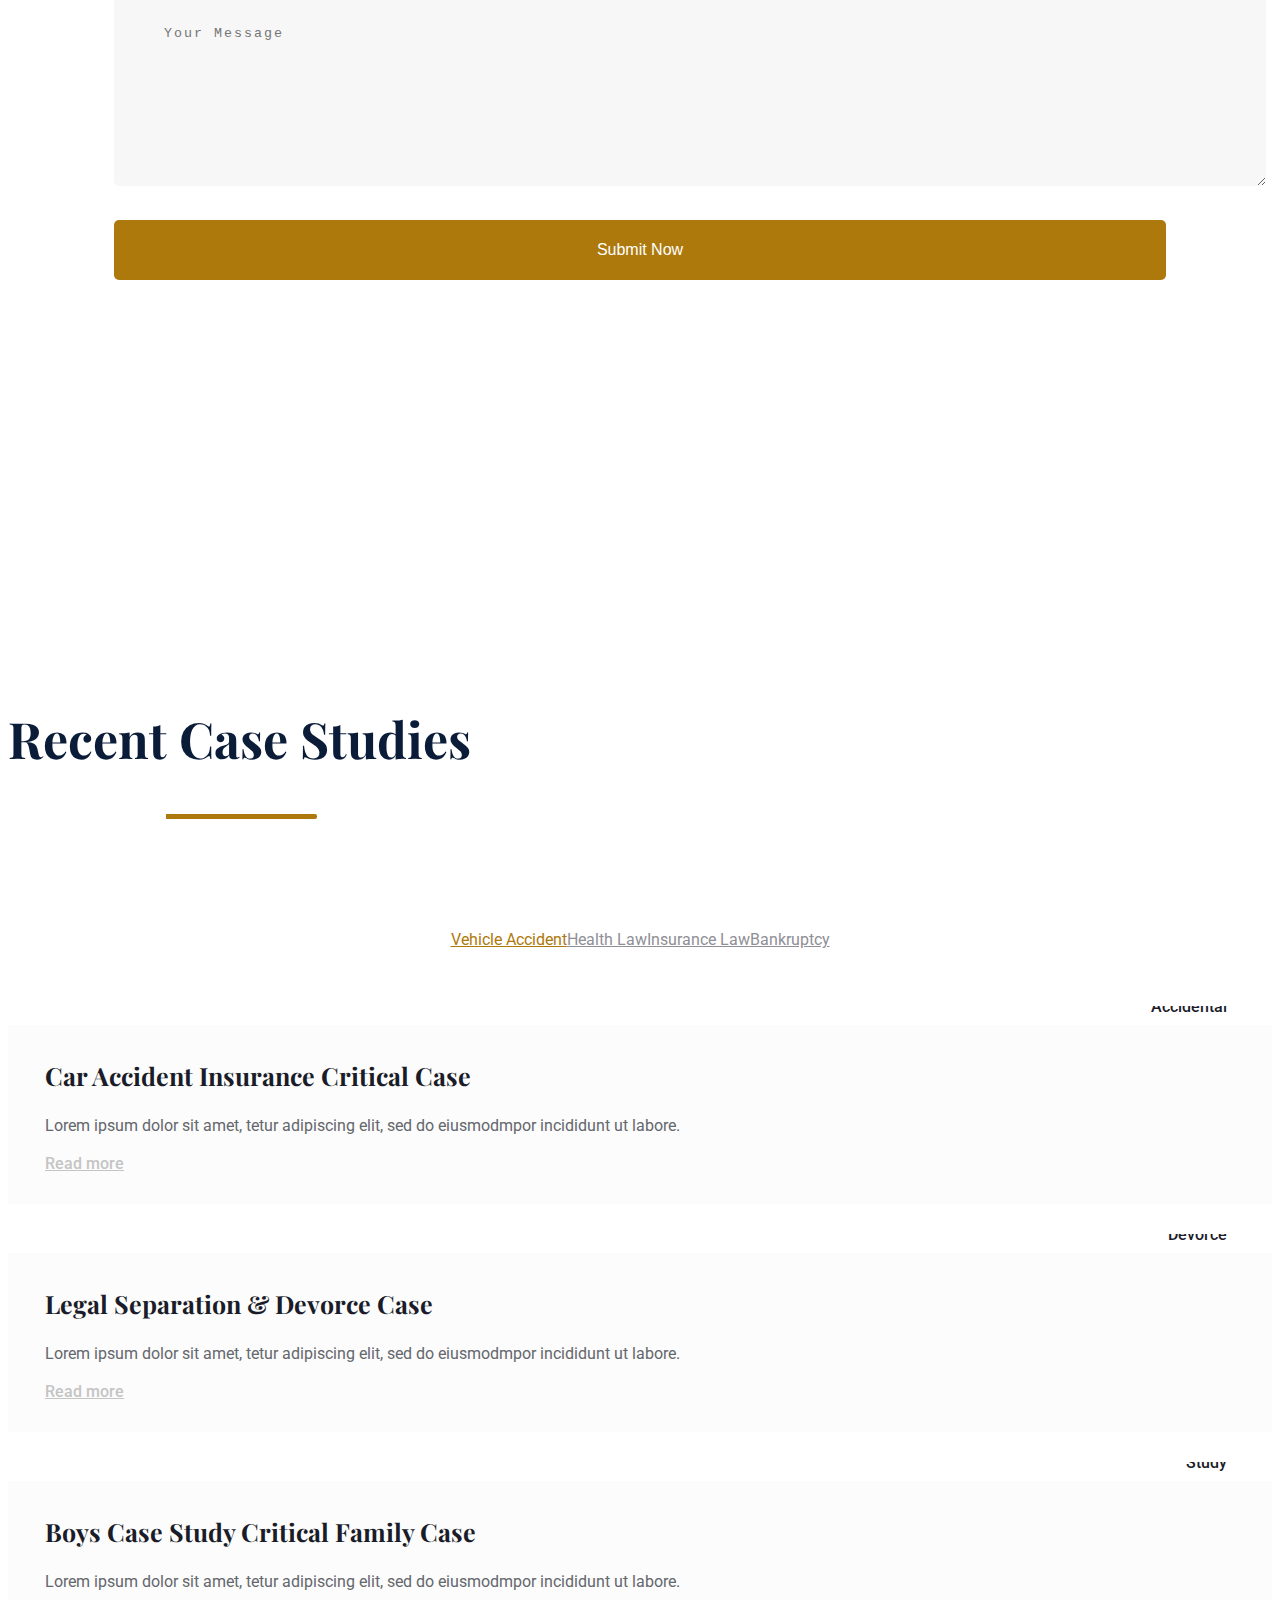
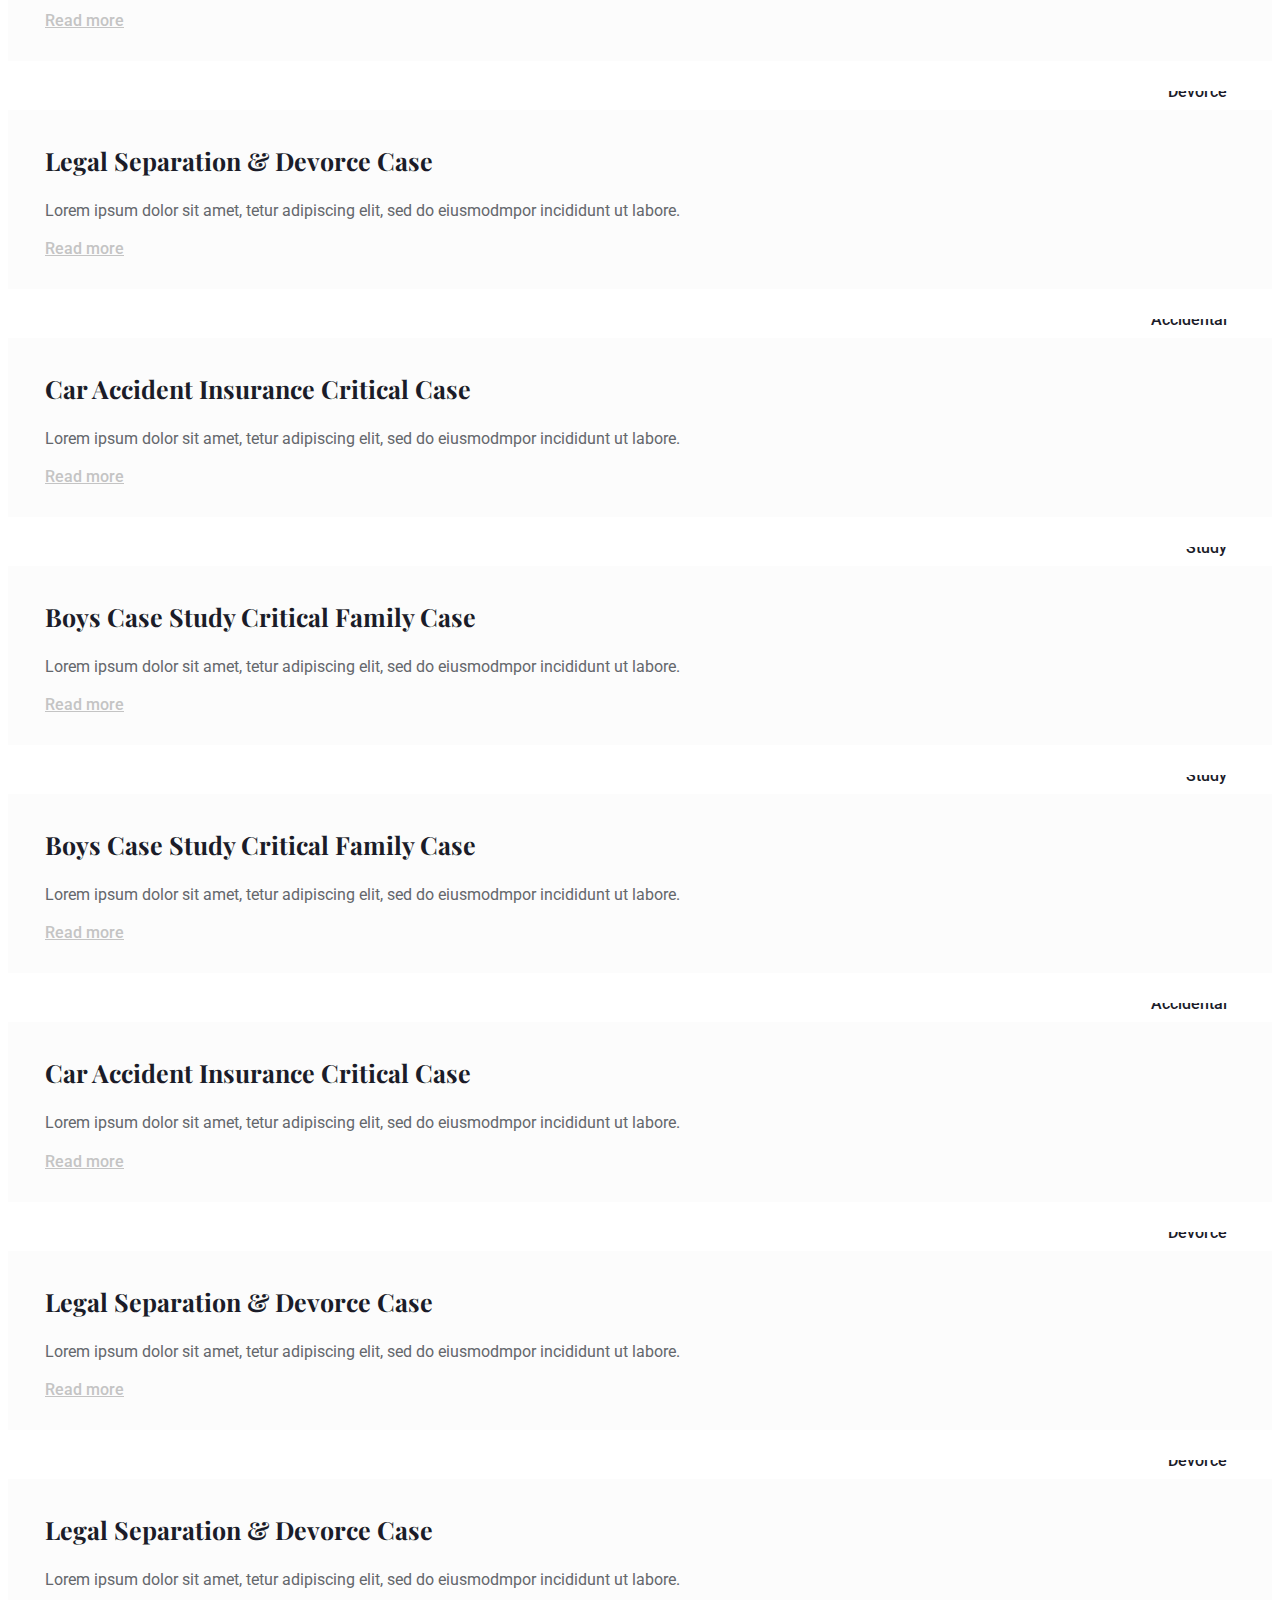
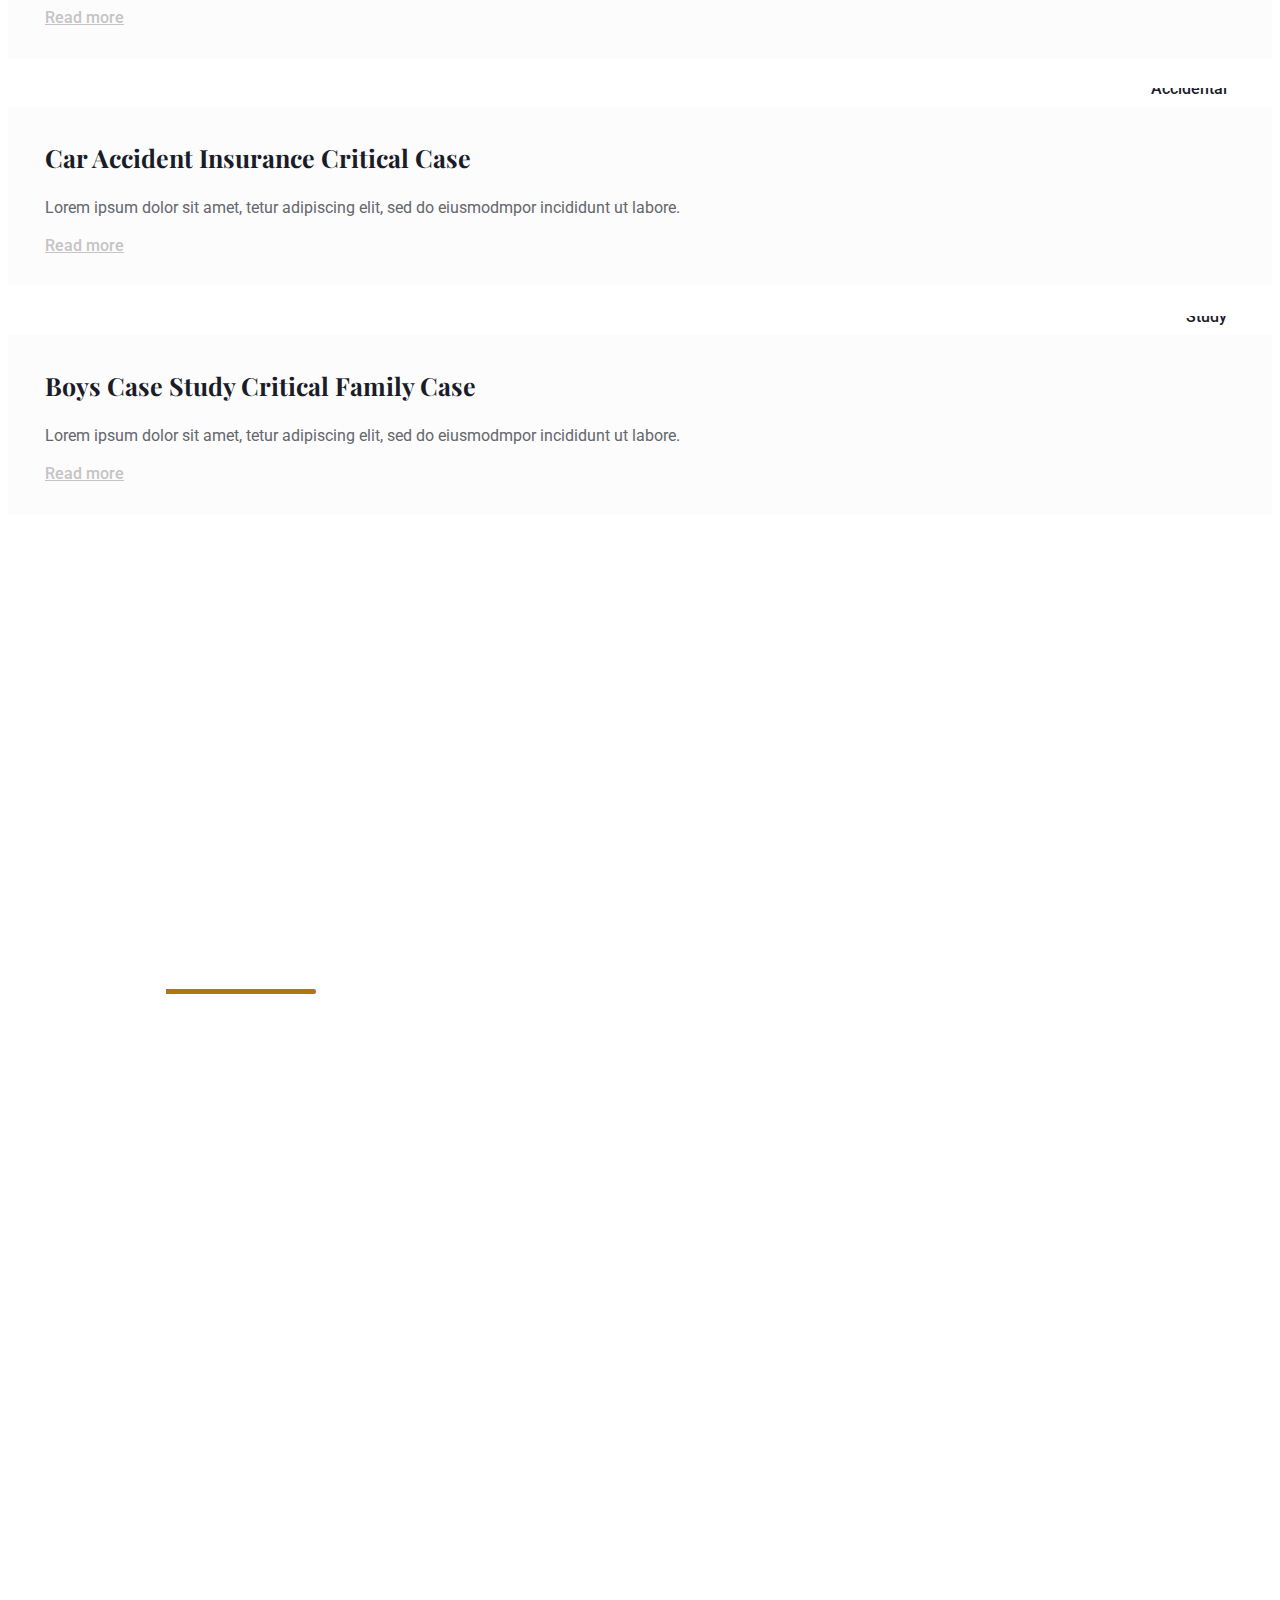
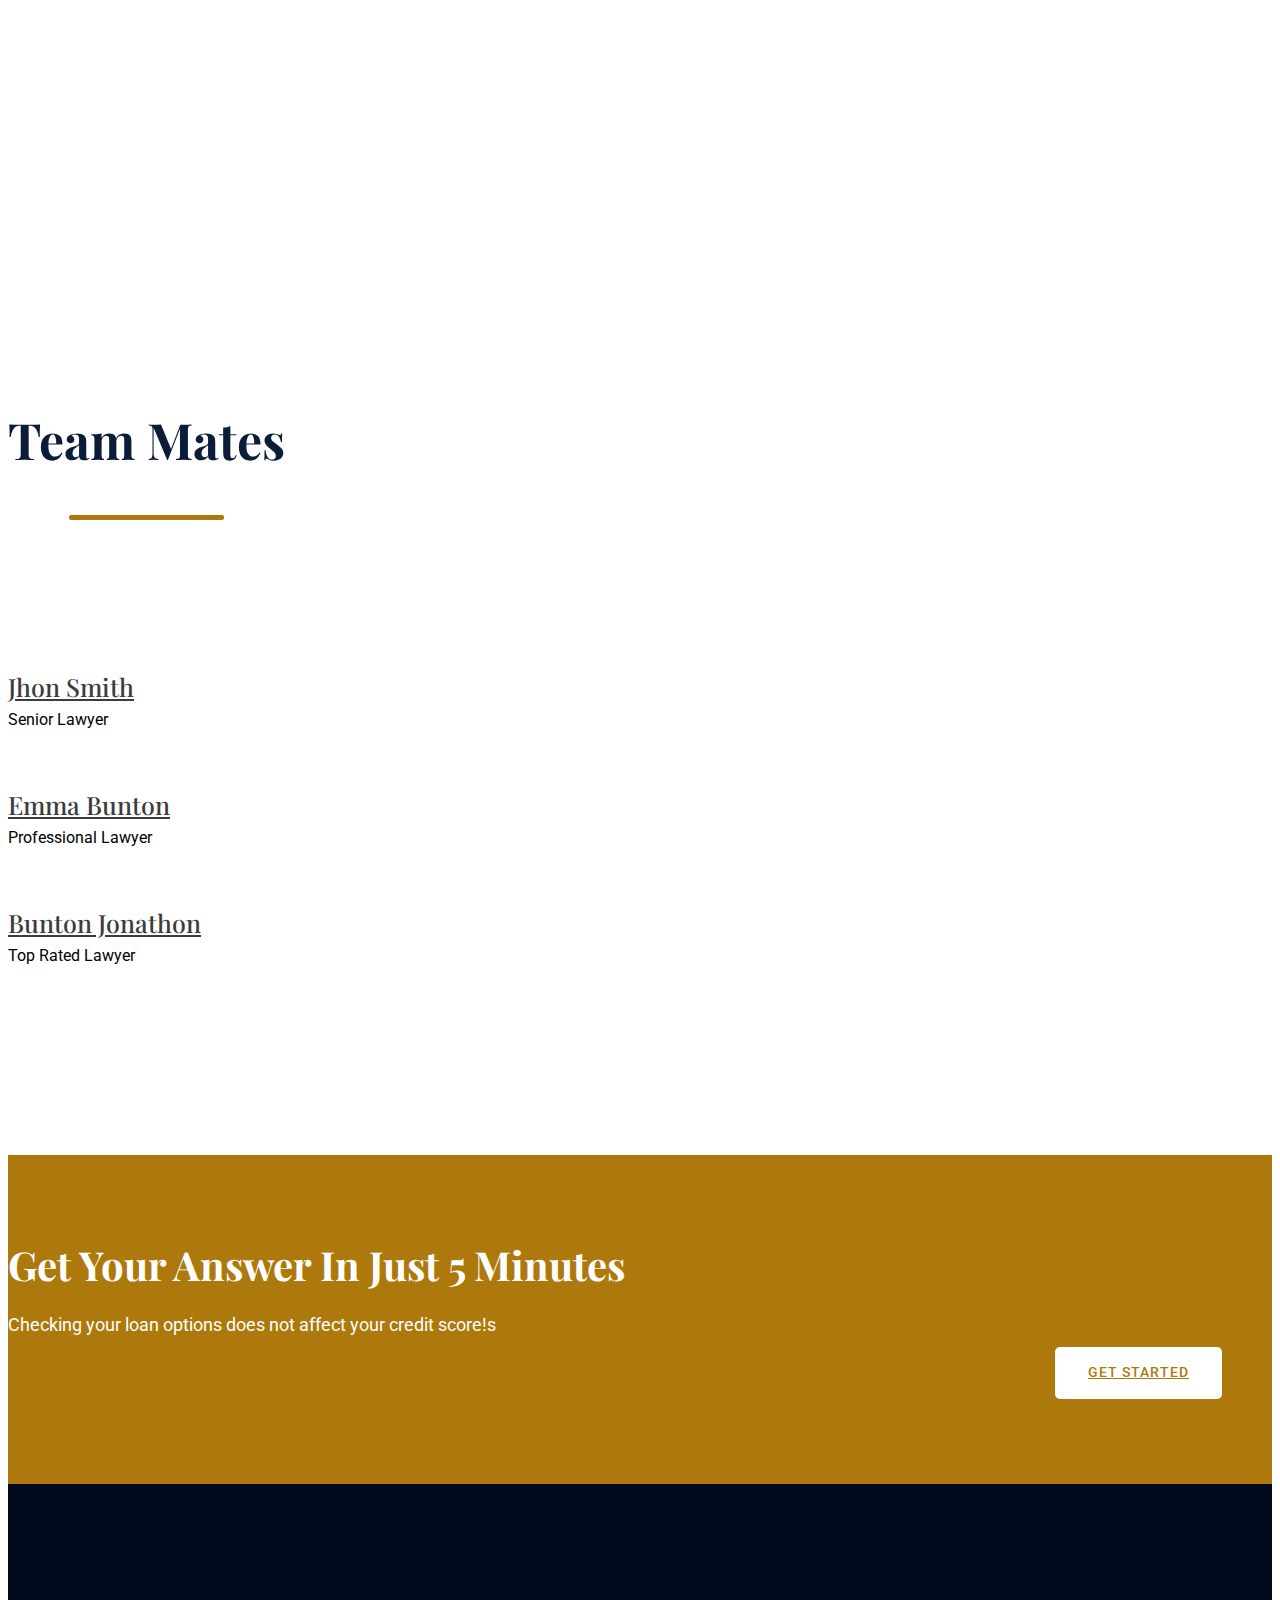
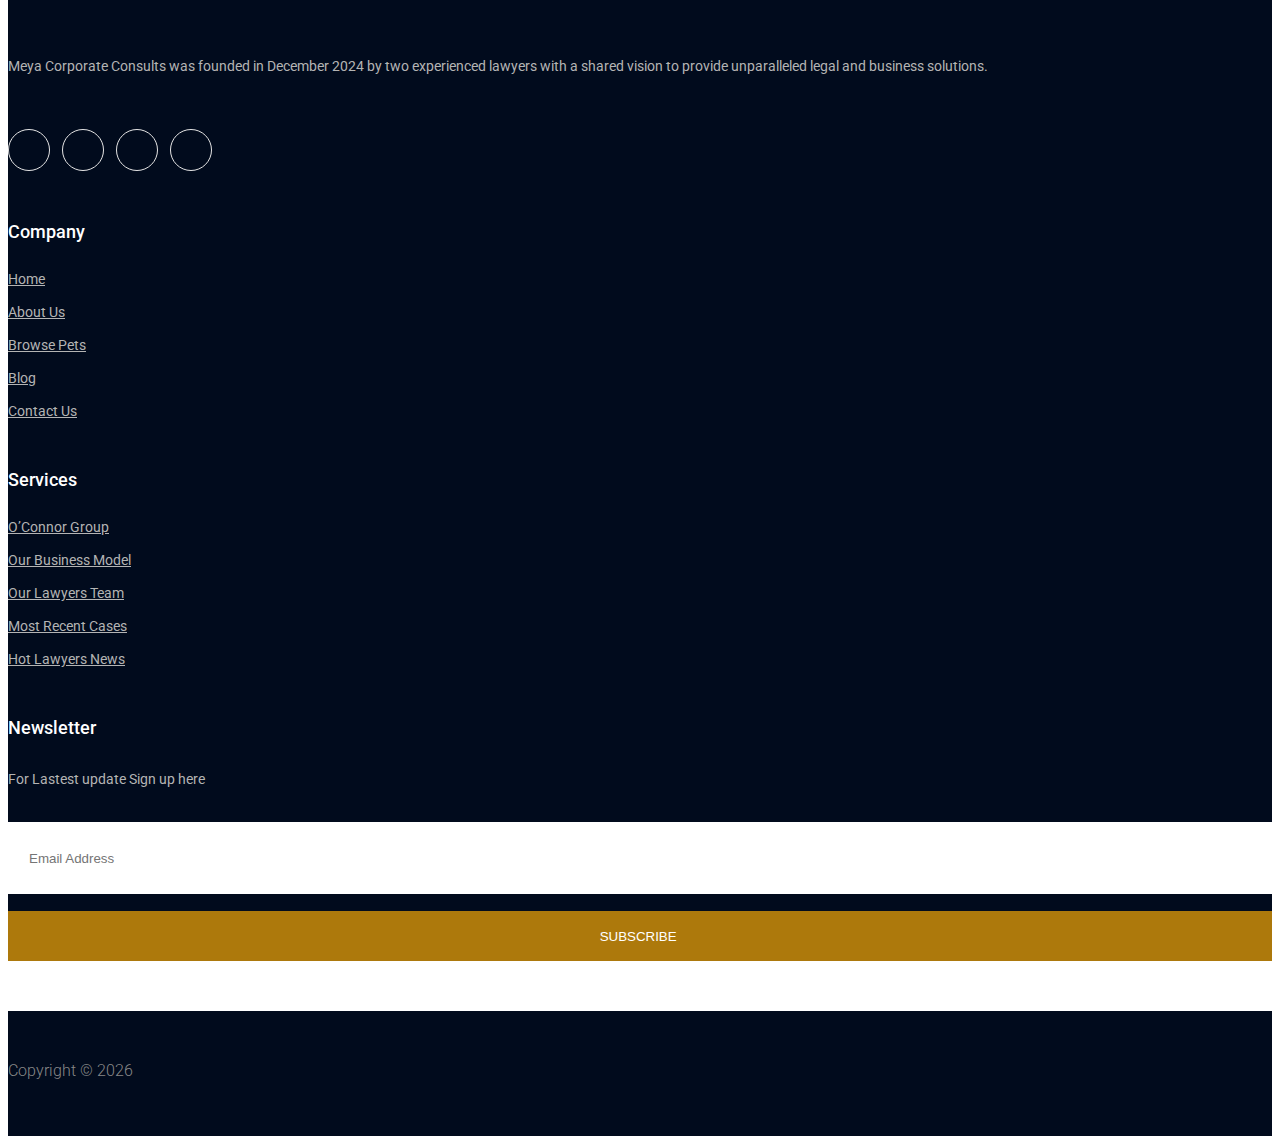
==== commit 6ae0fca9: "Color updates" ====
--- a/index.html
+++ b/index.html
@@ -35,7 +35,11 @@
         <div class="preloader-inner position-relative">
           <div class="preloader-circle"></div>
           <div class="preloader-img pere-text">
-            <img src="assets/img/logo/loder.png" alt="" />
+            <img
+              style="height: 40px"
+              src="assets/img/logo/gold-logo.png"
+              alt=""
+            />
           </div>
         </div>
       </div>
@@ -51,7 +55,10 @@
             <div class="col-xl-2 col-lg-1 col-md-1">
               <div class="logo">
                 <a href="index.html"
-                  ><img src="assets/img/logo/logo.png" alt=""
+                  ><img
+                    style="height: 60px"
+                    src="assets/img/logo/gold-logo.png"
+                    alt="Logo"
                 /></a>
               </div>
             </div>
@@ -216,7 +223,7 @@
           </div>
           <!-- single items -->
           <div class="row">
-            <div class="col-xl-3 col-lg-3 col-md-6">
+            <div class="col-xl-4 col-lg-3 col-md-6">
               <div class="single-practice mb-30">
                 <div class="practice-img">
                   <img src="assets/img/legal/legal_1.png" alt="" />
@@ -227,16 +234,16 @@
                   </div>
                 </div>
                 <div class="practice-caption">
-                  <h4><a href="#">Company Registrations</a></h4>
+                  <h4><a href="#">Business Formation and Incorporation</a></h4>
                   <p>
-                    We facilitate your business formation process by getting it
-                    registered with regulatory bodies such as the Corporate
-                    Affairs Commission (CAC).
+                    We facilitate your business formation process; from entity
+                    selection, company registrations, foreign direct investment
+                    for both profit oriented and not for profit organisations
                   </p>
                 </div>
               </div>
             </div>
-            <div class="col-xl-3 col-lg-3 col-md-6">
+            <div class="col-xl-4 col-lg-3 col-md-6">
               <div class="single-practice mb-30">
                 <div class="practice-img">
                   <img src="assets/img/legal/legal_2.png" alt="" />
@@ -247,17 +254,16 @@
                   </div>
                 </div>
                 <div class="practice-caption">
-                  <h4><a href="#">Entity Selection</a></h4>
+                  <h4><a href="#">Post-Incorporation Filings</a></h4>
                   <p>
-                    We offer specialised guidance on choosing the appropriate
-                    business structure that best suits your dream from the
-                    available options; Limited Liability Company, Sole
-                    Proprietorship, Partnership, or Joint Ventures.
+                    We offer expert support with post-incorporation filings,
+                    including the submission of annual returns, updating company
+                    records, and compliance with statutory regulations.
                   </p>
                 </div>
               </div>
             </div>
-            <div class="col-xl-3 col-lg-4 col-md-6">
+            <div class="col-xl-4 col-lg-4 col-md-6">
               <div class="single-practice mb-30">
                 <div class="practice-img">
                   <img src="assets/img/legal/legal_3.png" alt="" />
@@ -268,16 +274,21 @@
                   </div>
                 </div>
                 <div class="practice-caption">
-                  <h4><a href="#">Foreign Direct Investment (FDI)</a></h4>
+                  <h4><a href="#">Corporate Governance</a></h4>
                   <p>
-                    Out of Nigeria but want to do business in Nigeria? We help
-                    international clients with the legal process of setting up
-                    operations in Nigeria.
+                    To ensure business sustainability, we set up strong systems,
+                    policies, and procedures for organisations to help them
+                    manage internal risks, define roles and uphold industry
+                    specific ethical standards.
                   </p>
                 </div>
               </div>
             </div>
-            <div class="col-xl-3 col-lg-3 col-md-6">
+          </div>
+
+          <!-- single items -->
+          <div class="row">
+            <div class="col-xl-4 col-lg-3 col-md-6">
               <div class="single-practice mb-30">
                 <div class="practice-img">
                   <img src="assets/img/legal/legal_3.png" alt="" />
@@ -288,12 +299,53 @@
                   </div>
                 </div>
                 <div class="practice-caption">
-                  <h4><a href="#">Not for Profit Organisations</a></h4>
+                  <h4><a href="#"> Business Permits and Licenses </a></h4>
                   <p>
-                    We help with the registration of non-governmental
-                    organisations such as charity organisation, foundation,
-                    religious organisations, educational organisations,
-                    community-based organisations, etc.
+                    We assist Nigerian business owners in obtaining the
+                    necessary licenses from government agencies, ensuring that
+                    your operations are fully compliant with local laws and
+                    regulations.
+                  </p>
+                </div>
+              </div>
+            </div>
+            <div class="col-xl-4 col-lg-3 col-md-6">
+              <div class="single-practice mb-30">
+                <div class="practice-img">
+                  <img src="assets/img/legal/legal_3.png" alt="" />
+
+                  <!-- "practice-icon-->
+                  <div class="practice-icon">
+                    <i class="flaticon-care"></i>
+                  </div>
+                </div>
+                <div class="practice-caption">
+                  <h4><a href="#"> Commercial Contracts and Agreements </a></h4>
+                  <p>
+                    Comprehensive sontracts are crafted, reviwed and developed
+                    to safeguard the interests of employees, contractors, and
+                    consultants, ensuring clarity and precision.
+                  </p>
+                </div>
+              </div>
+            </div>
+            <div class="col-xl-4 col-lg-3 col-md-6">
+              <div class="single-practice mb-30">
+                <div class="practice-img">
+                  <img src="assets/img/legal/legal_3.png" alt="" />
+
+                  <!-- "practice-icon-->
+                  <div class="practice-icon">
+                    <i class="flaticon-care"></i>
+                  </div>
+                </div>
+                <div class="practice-caption">
+                  <h4><a href="#">Due Diligence Services </a></h4>
+                  <p>
+                    Whether you are entering into a partnership, acquiring a
+                    company, or considering investment opportunities, our due
+                    diligence services provide crucial insights to mitigate
+                    risks and facilitate informed decision-making.
                   </p>
                 </div>
               </div>
@@ -310,7 +362,7 @@
             <div class="col-xl-5 col-lg-5">
               <!-- section tittle -->
               <div class="section-tittle section-tittle-l mb-70">
-                <h2>About Just Law</h2>
+                <h2>About Meya Corporate Consults</h2>
               </div>
               <div class="about-caption mb-100">
                 <p>
--- a/assets/css/style.css
+++ b/assets/css/style.css
@@ -0,0 +1,5716 @@
+@import url("https://fonts.googleapis.com/css?family=Playfair+Display:400,500,600,700,800,900|Roboto:300,400,500,700,900&display=swap");
+.white-bg {
+  background: #ffffff;
+}
+.gray-bg {
+  background: #f5f5f5;
+}
+.top-bg {
+  background: #00163e;
+}
+.gray-bg {
+  background: #f7f7fd;
+}
+.white-bg {
+  background: #fff;
+}
+.black-bg {
+  background: #16161a;
+}
+.theme-bg {
+  background: #ad790c;
+}
+.brand-bg {
+  background: #f1f4fa;
+}
+.testimonial-bg {
+  background: #f9fafc;
+}
+.white-color {
+  color: #fff;
+}
+.black-color {
+  color: #16161a;
+}
+.theme-color {
+  color: #ad790c;
+}
+.boxed-btn {
+  background: #fff;
+  color: #ad790c !important;
+  display: inline-block;
+  padding: 18px 44px;
+  font-family: "Playfair Display", serif;
+  font-size: 14px;
+  font-weight: 400;
+  border: 0;
+  border: 1px solid #ad790c;
+  letter-spacing: 3px;
+  text-align: center;
+  color: #ad790c;
+  text-transform: uppercase;
+  cursor: pointer;
+}
+.boxed-btn:hover {
+  background: #ad790c;
+  color: #fff !important;
+  border: 1px solid #ad790c;
+}
+.boxed-btn:focus {
+  outline: none;
+}
+.boxed-btn.large-width {
+  width: 220px;
+}
+[data-overlay] {
+  position: relative;
+  background-size: cover;
+  background-repeat: no-repeat;
+  background-position: center center;
+}
+[data-overlay]::before {
+  position: absolute;
+  left: 0;
+  top: 0;
+  right: 0;
+  bottom: 0;
+  content: "";
+}
+[data-opacity="1"]::before {
+  opacity: 0.1;
+}
+[data-opacity="2"]::before {
+  opacity: 0.2;
+}
+[data-opacity="3"]::before {
+  opacity: 0.3;
+}
+[data-opacity="4"]::before {
+  opacity: 0.4;
+}
+[data-opacity="5"]::before {
+  opacity: 0.5;
+}
+[data-opacity="6"]::before {
+  opacity: 0.6;
+}
+[data-opacity="7"]::before {
+  opacity: 0.7;
+}
+[data-opacity="8"]::before {
+  opacity: 0.8;
+}
+[data-opacity="9"]::before {
+  opacity: 0.9;
+}
+body {
+  font-family: "Roboto", sans-serif;
+  font-weight: normal;
+  font-style: normal;
+}
+h1,
+h2,
+h3,
+h4,
+h5,
+h6 {
+  font-family: "Playfair Display", serif;
+  color: #0b1c39;
+  margin-top: 0px;
+  font-style: normal;
+  font-weight: 500;
+  text-transform: normal;
+}
+p {
+  font-family: "Roboto", sans-serif;
+  color: "Playfair Display", serif;
+  font-size: 16px;
+  line-height: 24px;
+  margin-bottom: 15px;
+  font-weight: normal;
+}
+.bg-img-1 {
+  background-image: url(../img/slider/slider-img-1.jpg);
+}
+.bg-img-2 {
+  background-image: url(../img/background-img/bg-img-2.jpg);
+}
+.cta-bg-1 {
+  background-image: url(../img/background-img/bg-img-3.jpg);
+}
+.img {
+  max-width: 100%;
+  -webkit-transition: all 0.3s ease-out 0s;
+  -moz-transition: all 0.3s ease-out 0s;
+  -ms-transition: all 0.3s ease-out 0s;
+  -o-transition: all 0.3s ease-out 0s;
+  transition: all 0.3s ease-out 0s;
+}
+.f-left {
+  float: left;
+}
+.f-right {
+  float: right;
+}
+.fix {
+  overflow: hidden;
+}
+.clear {
+  clear: both;
+}
+a,
+.button {
+  -webkit-transition: all 0.3s ease-out 0s;
+  -moz-transition: all 0.3s ease-out 0s;
+  -ms-transition: all 0.3s ease-out 0s;
+  -o-transition: all 0.3s ease-out 0s;
+  transition: all 0.3s ease-out 0s;
+}
+a:focus,
+.button:focus {
+  text-decoration: none;
+  outline: none;
+}
+a:focus,
+a:hover,
+.portfolio-cat a:hover,
+.footer -menu li a:hover {
+  text-decoration: none;
+}
+a,
+button {
+  color: #fafaeb;
+  outline: medium none;
+}
+button:focus,
+input:focus,
+input:focus,
+textarea,
+textarea:focus {
+  outline: 0;
+}
+.uppercase {
+  text-transform: uppercase;
+}
+input:focus::-moz-placeholder {
+  opacity: 0;
+  -webkit-transition: 0.4s;
+  -o-transition: 0.4s;
+  transition: 0.4s;
+}
+.capitalize {
+  text-transform: capitalize;
+}
+h1 a,
+h2 a,
+h3 a,
+h4 a,
+h5 a,
+h6 a {
+  color: inherit;
+}
+ul {
+  margin: 0px;
+  padding: 0px;
+}
+li {
+  list-style: none;
+}
+hr {
+  border-bottom: 1px solid #eceff8;
+  border-top: 0 none;
+  margin: 30px 0;
+  padding: 0;
+}
+.theme-overlay {
+  position: relative;
+}
+.theme-overlay::before {
+  background: #1696e7 none repeat scroll 0 0;
+  content: "";
+  height: 100%;
+  left: 0;
+  opacity: 0.6;
+  position: absolute;
+  top: 0;
+  width: 100%;
+}
+.overlay {
+  position: relative;
+  z-index: 0;
+}
+.overlay::before {
+  position: absolute;
+  content: "";
+  top: 0;
+  left: 0;
+  width: 100%;
+  height: 100%;
+  z-index: -1;
+}
+.overlay2 {
+  position: relative;
+  z-index: 0;
+}
+.overlay2::before {
+  position: absolute;
+  content: "";
+  background-color: #2e2200;
+  top: 0;
+  left: 0;
+  width: 100%;
+  height: 100%;
+  z-index: -1;
+  opacity: 0.5;
+}
+.section-padding {
+  padding-top: 120px;
+  padding-bottom: 120px;
+}
+.separator {
+  border-top: 1px solid #f2f2f2;
+}
+.mb-90 {
+  margin-bottom: 90px;
+}
+@media (max-width: 767px) {
+  .mb-90 {
+    margin-bottom: 30px;
+  }
+}
+@media (min-width: 768px) and (max-width: 991px) {
+  .mb-90 {
+    margin-bottom: 45px;
+  }
+}
+.owl-carousel .owl-nav div {
+  background: rgba(255, 255, 255, 0.8) none repeat scroll 0 0;
+  height: 40px;
+  left: 20px;
+  line-height: 40px;
+  font-size: 22px;
+  color: #646464;
+  opacity: 1;
+  visibility: visible;
+  position: absolute;
+  text-align: center;
+  top: 50%;
+  transform: translateY(-50%);
+  transition: all 0.3s ease 0s;
+  width: 40px;
+}
+.owl-carousel .owl-nav div.owl-next {
+  left: auto;
+  right: -30px;
+}
+.owl-carousel .owl-nav div.owl-next i {
+  position: relative;
+  right: 0;
+  top: 1px;
+}
+.owl-carousel .owl-nav div.owl-prev i {
+  position: relative;
+  right: 1px;
+  top: 0px;
+}
+.owl-carousel:hover .owl-nav div {
+  opacity: 1;
+  visibility: visible;
+}
+.owl-carousel:hover .owl-nav div:hover {
+  color: #fff;
+  background: #ff3500;
+}
+.btn {
+  -moz-user-select: none;
+  background: #ffff;
+  border: medium none;
+  border-radius: 5px;
+  color: #ad790c;
+  cursor: pointer;
+  display: inline-block;
+  font-size: 14px;
+  font-weight: 500;
+  letter-spacing: 1px;
+  line-height: 0;
+  margin-bottom: 0;
+  padding: 25px 33px;
+  text-align: center;
+  text-transform: uppercase;
+  touch-action: manipulation;
+  -webkit-transition: all 0.3s ease-out 0s;
+  -moz-transition: all 0.3s ease-out 0s;
+  -ms-transition: all 0.3s ease-out 0s;
+  -o-transition: all 0.3s ease-out 0s;
+  transition: all 0.3s ease-out 0s;
+  vertical-align: middle;
+  white-space: nowrap;
+  font-family: "Roboto", sans-serif;
+}
+.btn:hover {
+  background: #ad790c;
+  color: #fff;
+}
+.btn-ans {
+  position: relative;
+  top: 16px;
+}
+.btn-ans i {
+  font-size: 10px;
+  position: relative;
+  top: 0px;
+  left: 3px;
+}
+.btn-ans:hover {
+  background: #010b1d;
+}
+.btn.focus,
+.btn:focus {
+  outline: 0;
+  box-shadow: none;
+}
+.submit-btn button {
+  background: #ad790c;
+  width: 100%;
+  height: 50px;
+  padding: 10px 20px;
+  border: 0;
+  color: #fff;
+  text-transform: uppercase;
+  cursor: pointer;
+}
+.submit-btn2 {
+  background: #ad790c;
+  width: 100%;
+  height: 60px;
+  padding: 10px 20px;
+  border: 0;
+  color: #fff;
+  text-transform: capitalize;
+  cursor: pointer;
+  font-size: 16px;
+  border-radius: 5px;
+  -webkit-border-radius: 5px;
+  -moz-border-radius: 5px;
+  -ms-border-radius: 5px;
+  -o-border-radius: 5px;
+}
+.submit-btn button i {
+  font-size: 10px;
+  display: inline-block;
+  position: relative;
+  top: -2px;
+  left: 4px;
+}
+.red-btn {
+  background: #ad790c;
+  color: #fff;
+}
+.red-btn i {
+  font-size: 10px;
+  position: relative;
+  top: 0px;
+  left: 3px;
+}
+.red-btn:hover {
+  background: #010b1d;
+}
+.ani-btn {
+  animation: 1.3s cubic-bezier(0.8, 0, 0, 1) 0s normal none infinite running
+    pulse;
+  box-shadow: 0 0 0 0 rgba(255, 255, 255, 0.302);
+  -webkit-animation: 1.3s cubic-bezier(0.8, 0, 0, 1) 0s normal none infinite
+    running pulse;
+}
+@-webkit-keyframes pulse {
+  to {
+    box-shadow: 0 0 0 45px rgba(255, 255, 255, 0);
+  }
+}
+@keyframes pulse {
+  to {
+    box-shadow: 0 0 0 45px rgba(255, 255, 255, 0);
+  }
+}
+.breadcrumb > .active {
+  color: #888;
+}
+#scrollUp {
+  background: #ad790c;
+  height: 50px;
+  width: 50px;
+  right: 31px;
+  bottom: 40px;
+  color: #fff;
+  font-size: 20px;
+  text-align: center;
+  border-radius: 50%;
+  line-height: 48px;
+  border: 2px solid transparent;
+}
+@media (max-width: 767px) {
+  #scrollUp {
+    right: 16px;
+  }
+}
+#scrollUp:hover {
+  color: #fff;
+}
+.sticky-bar {
+  left: 0;
+  margin: auto;
+  position: fixed;
+  top: 0;
+  width: 100%;
+  -webkit-box-shadow: 0 0 60px 0 rgba(0, 0, 0, 0.07);
+  box-shadow: 0 0 60px 0 rgba(0, 0, 0, 0.07);
+  z-index: 9999;
+  -webkit-animation: 300ms ease-in-out 0s normal none 1 running fadeInDown;
+  animation: 300ms ease-in-out 0s normal none 1 running fadeInDown;
+  -webkit-box-shadow: 0 10px 15px rgba(25, 25, 25, 0.1);
+  background: #fff;
+}
+.mt-5 {
+  margin-top: 5px;
+}
+.mt-10 {
+  margin-top: 10px;
+}
+.mt-15 {
+  margin-top: 15px;
+}
+.mt-20 {
+  margin-top: 20px;
+}
+.mt-25 {
+  margin-top: 25px;
+}
+.mt-30 {
+  margin-top: 30px;
+}
+.mt-35 {
+  margin-top: 35px;
+}
+.mt-40 {
+  margin-top: 40px;
+}
+.mt-45 {
+  margin-top: 45px;
+}
+.mt-50 {
+  margin-top: 50px;
+}
+.mt-55 {
+  margin-top: 55px;
+}
+.mt-60 {
+  margin-top: 60px;
+}
+.mt-65 {
+  margin-top: 65px;
+}
+.mt-70 {
+  margin-top: 70px;
+}
+.mt-75 {
+  margin-top: 75px;
+}
+.mt-80 {
+  margin-top: 80px;
+}
+.mt-85 {
+  margin-top: 85px;
+}
+.mt-90 {
+  margin-top: 90px;
+}
+.mt-95 {
+  margin-top: 95px;
+}
+.mt-100 {
+  margin-top: 100px;
+}
+.mt-105 {
+  margin-top: 105px;
+}
+.mt-110 {
+  margin-top: 110px;
+}
+.mt-115 {
+  margin-top: 115px;
+}
+.mt-120 {
+  margin-top: 120px;
+}
+.mt-125 {
+  margin-top: 125px;
+}
+.mt-130 {
+  margin-top: 130px;
+}
+.mt-135 {
+  margin-top: 135px;
+}
+.mt-140 {
+  margin-top: 140px;
+}
+.mt-145 {
+  margin-top: 145px;
+}
+.mt-150 {
+  margin-top: 150px;
+}
+.mt-155 {
+  margin-top: 155px;
+}
+.mt-160 {
+  margin-top: 160px;
+}
+.mt-165 {
+  margin-top: 165px;
+}
+.mt-170 {
+  margin-top: 170px;
+}
+.mt-175 {
+  margin-top: 175px;
+}
+.mt-180 {
+  margin-top: 180px;
+}
+.mt-185 {
+  margin-top: 185px;
+}
+.mt-190 {
+  margin-top: 190px;
+}
+.mt-195 {
+  margin-top: 195px;
+}
+.mt-200 {
+  margin-top: 200px;
+}
+.mb-5 {
+  margin-bottom: 5px;
+}
+.mb-10 {
+  margin-bottom: 10px;
+}
+.mb-15 {
+  margin-bottom: 15px;
+}
+.mb-20 {
+  margin-bottom: 20px;
+}
+.mb-25 {
+  margin-bottom: 25px;
+}
+.mb-30 {
+  margin-bottom: 30px;
+}
+.mb-35 {
+  margin-bottom: 35px;
+}
+.mb-40 {
+  margin-bottom: 40px;
+}
+.mb-45 {
+  margin-bottom: 45px;
+}
+.mb-50 {
+  margin-bottom: 50px;
+}
+.mb-55 {
+  margin-bottom: 55px;
+}
+.mb-60 {
+  margin-bottom: 60px;
+}
+.mb-65 {
+  margin-bottom: 65px;
+}
+.mb-70 {
+  margin-bottom: 70px;
+}
+.mb-75 {
+  margin-bottom: 75px;
+}
+.mb-80 {
+  margin-bottom: 80px;
+}
+.mb-85 {
+  margin-bottom: 85px;
+}
+.mb-90 {
+  margin-bottom: 90px;
+}
+.mb-95 {
+  margin-bottom: 95px;
+}
+.mb-100 {
+  margin-bottom: 100px;
+}
+.mb-105 {
+  margin-bottom: 105px;
+}
+.mb-110 {
+  margin-bottom: 110px;
+}
+.mb-115 {
+  margin-bottom: 115px;
+}
+.mb-120 {
+  margin-bottom: 120px;
+}
+.mb-125 {
+  margin-bottom: 125px;
+}
+.mb-130 {
+  margin-bottom: 130px;
+}
+.mb-135 {
+  margin-bottom: 135px;
+}
+.mb-140 {
+  margin-bottom: 140px;
+}
+.mb-145 {
+  margin-bottom: 145px;
+}
+.mb-150 {
+  margin-bottom: 150px;
+}
+.mb-155 {
+  margin-bottom: 155px;
+}
+.mb-160 {
+  margin-bottom: 160px;
+}
+.mb-165 {
+  margin-bottom: 165px;
+}
+.mb-170 {
+  margin-bottom: 170px;
+}
+.mb-175 {
+  margin-bottom: 175px;
+}
+.mb-180 {
+  margin-bottom: 180px;
+}
+.mb-185 {
+  margin-bottom: 185px;
+}
+.mb-190 {
+  margin-bottom: 190px;
+}
+.mb-195 {
+  margin-bottom: 195px;
+}
+.mb-200 {
+  margin-bottom: 200px;
+}
+.ml-5 {
+  margin-left: 5px;
+}
+.ml-10 {
+  margin-left: 10px;
+}
+.ml-15 {
+  margin-left: 15px;
+}
+.ml-20 {
+  margin-left: 20px;
+}
+.ml-25 {
+  margin-left: 25px;
+}
+.ml-30 {
+  margin-left: 30px;
+}
+.ml-35 {
+  margin-left: 35px;
+}
+.ml-40 {
+  margin-left: 40px;
+}
+.ml-45 {
+  margin-left: 45px;
+}
+.ml-50 {
+  margin-left: 50px;
+}
+.ml-55 {
+  margin-left: 55px;
+}
+.ml-60 {
+  margin-left: 60px;
+}
+.ml-65 {
+  margin-left: 65px;
+}
+.ml-70 {
+  margin-left: 70px;
+}
+.ml-75 {
+  margin-left: 75px;
+}
+.ml-80 {
+  margin-left: 80px;
+}
+.ml-85 {
+  margin-left: 85px;
+}
+.ml-90 {
+  margin-left: 90px;
+}
+.ml-95 {
+  margin-left: 95px;
+}
+.ml-100 {
+  margin-left: 100px;
+}
+.ml-105 {
+  margin-left: 105px;
+}
+.ml-110 {
+  margin-left: 110px;
+}
+.ml-115 {
+  margin-left: 115px;
+}
+.ml-120 {
+  margin-left: 120px;
+}
+.ml-125 {
+  margin-left: 125px;
+}
+.ml-130 {
+  margin-left: 130px;
+}
+.ml-135 {
+  margin-left: 135px;
+}
+.ml-140 {
+  margin-left: 140px;
+}
+.ml-145 {
+  margin-left: 145px;
+}
+.ml-150 {
+  margin-left: 150px;
+}
+.ml-155 {
+  margin-left: 155px;
+}
+.ml-160 {
+  margin-left: 160px;
+}
+.ml-165 {
+  margin-left: 165px;
+}
+.ml-170 {
+  margin-left: 170px;
+}
+.ml-175 {
+  margin-left: 175px;
+}
+.ml-180 {
+  margin-left: 180px;
+}
+.ml-185 {
+  margin-left: 185px;
+}
+.ml-190 {
+  margin-left: 190px;
+}
+.ml-195 {
+  margin-left: 195px;
+}
+.ml-200 {
+  margin-left: 200px;
+}
+.mr-5 {
+  margin-right: 5px;
+}
+.mr-10 {
+  margin-right: 10px;
+}
+.mr-15 {
+  margin-right: 15px;
+}
+.mr-20 {
+  margin-right: 20px;
+}
+.mr-25 {
+  margin-right: 25px;
+}
+.mr-30 {
+  margin-right: 30px;
+}
+.mr-35 {
+  margin-right: 35px;
+}
+.mr-40 {
+  margin-right: 40px;
+}
+.mr-45 {
+  margin-right: 45px;
+}
+.mr-50 {
+  margin-right: 50px;
+}
+.mr-55 {
+  margin-right: 55px;
+}
+.mr-60 {
+  margin-right: 60px;
+}
+.mr-65 {
+  margin-right: 65px;
+}
+.mr-70 {
+  margin-right: 70px;
+}
+.mr-75 {
+  margin-right: 75px;
+}
+.mr-80 {
+  margin-right: 80px;
+}
+.mr-85 {
+  margin-right: 85px;
+}
+.mr-90 {
+  margin-right: 90px;
+}
+.mr-95 {
+  margin-right: 95px;
+}
+.mr-100 {
+  margin-right: 100px;
+}
+.mr-105 {
+  margin-right: 105px;
+}
+.mr-110 {
+  margin-right: 110px;
+}
+.mr-115 {
+  margin-right: 115px;
+}
+.mr-120 {
+  margin-right: 120px;
+}
+.mr-125 {
+  margin-right: 125px;
+}
+.mr-130 {
+  margin-right: 130px;
+}
+.mr-135 {
+  margin-right: 135px;
+}
+.mr-140 {
+  margin-right: 140px;
+}
+.mr-145 {
+  margin-right: 145px;
+}
+.mr-150 {
+  margin-right: 150px;
+}
+.mr-155 {
+  margin-right: 155px;
+}
+.mr-160 {
+  margin-right: 160px;
+}
+.mr-165 {
+  margin-right: 165px;
+}
+.mr-170 {
+  margin-right: 170px;
+}
+.mr-175 {
+  margin-right: 175px;
+}
+.mr-180 {
+  margin-right: 180px;
+}
+.mr-185 {
+  margin-right: 185px;
+}
+.mr-190 {
+  margin-right: 190px;
+}
+.mr-195 {
+  margin-right: 195px;
+}
+.mr-200 {
+  margin-right: 200px;
+}
+.pt-5 {
+  padding-top: 5px;
+}
+.pt-10 {
+  padding-top: 10px;
+}
+.pt-15 {
+  padding-top: 15px;
+}
+.pt-20 {
+  padding-top: 20px;
+}
+.pt-25 {
+  padding-top: 25px;
+}
+.pt-30 {
+  padding-top: 30px;
+}
+.pt-35 {
+  padding-top: 35px;
+}
+.pt-40 {
+  padding-top: 40px;
+}
+.pt-45 {
+  padding-top: 45px;
+}
+.pt-50 {
+  padding-top: 50px;
+}
+.pt-55 {
+  padding-top: 55px;
+}
+.pt-60 {
+  padding-top: 60px;
+}
+.pt-65 {
+  padding-top: 65px;
+}
+.pt-70 {
+  padding-top: 70px;
+}
+.pt-75 {
+  padding-top: 75px;
+}
+.pt-80 {
+  padding-top: 80px;
+}
+.pt-85 {
+  padding-top: 85px;
+}
+.pt-90 {
+  padding-top: 90px;
+}
+.pt-95 {
+  padding-top: 95px;
+}
+.pt-100 {
+  padding-top: 100px;
+}
+.pt-105 {
+  padding-top: 105px;
+}
+.pt-110 {
+  padding-top: 110px;
+}
+.pt-115 {
+  padding-top: 115px;
+}
+.pt-120 {
+  padding-top: 120px;
+}
+.pt-125 {
+  padding-top: 125px;
+}
+.pt-130 {
+  padding-top: 130px;
+}
+.pt-135 {
+  padding-top: 135px;
+}
+.pt-140 {
+  padding-top: 140px;
+}
+.pt-145 {
+  padding-top: 145px;
+}
+.pt-150 {
+  padding-top: 150px;
+}
+.pt-155 {
+  padding-top: 155px;
+}
+.pt-160 {
+  padding-top: 160px;
+}
+.pt-165 {
+  padding-top: 165px;
+}
+.pt-170 {
+  padding-top: 170px;
+}
+.pt-175 {
+  padding-top: 175px;
+}
+.pt-180 {
+  padding-top: 180px;
+}
+.pt-185 {
+  padding-top: 185px;
+}
+.pt-190 {
+  padding-top: 190px;
+}
+.pt-195 {
+  padding-top: 195px;
+}
+.pt-200 {
+  padding-top: 200px;
+}
+.pt-260 {
+  padding-top: 260px;
+}
+.pb-5 {
+  padding-bottom: 5px;
+}
+.pb-10 {
+  padding-bottom: 10px;
+}
+.pb-15 {
+  padding-bottom: 15px;
+}
+.pb-20 {
+  padding-bottom: 20px;
+}
+.pb-25 {
+  padding-bottom: 25px;
+}
+.pb-30 {
+  padding-bottom: 30px;
+}
+.pb-35 {
+  padding-bottom: 35px;
+}
+.pb-40 {
+  padding-bottom: 40px;
+}
+.pb-45 {
+  padding-bottom: 45px;
+}
+.pb-50 {
+  padding-bottom: 50px;
+}
+.pb-55 {
+  padding-bottom: 55px;
+}
+.pb-60 {
+  padding-bottom: 60px;
+}
+.pb-65 {
+  padding-bottom: 65px;
+}
+.pb-70 {
+  padding-bottom: 70px;
+}
+.pb-75 {
+  padding-bottom: 75px;
+}
+.pb-80 {
+  padding-bottom: 80px;
+}
+.pb-85 {
+  padding-bottom: 85px;
+}
+.pb-90 {
+  padding-bottom: 90px;
+}
+.pb-95 {
+  padding-bottom: 95px;
+}
+.pb-100 {
+  padding-bottom: 100px;
+}
+.pb-105 {
+  padding-bottom: 105px;
+}
+.pb-110 {
+  padding-bottom: 110px;
+}
+.pb-115 {
+  padding-bottom: 115px;
+}
+.pb-120 {
+  padding-bottom: 120px;
+}
+.pb-125 {
+  padding-bottom: 125px;
+}
+.pb-130 {
+  padding-bottom: 130px;
+}
+.pb-135 {
+  padding-bottom: 135px;
+}
+.pb-140 {
+  padding-bottom: 140px;
+}
+.pb-145 {
+  padding-bottom: 145px;
+}
+.pb-150 {
+  padding-bottom: 150px;
+}
+.pb-155 {
+  padding-bottom: 155px;
+}
+.pb-160 {
+  padding-bottom: 160px;
+}
+.pb-165 {
+  padding-bottom: 165px;
+}
+.pb-170 {
+  padding-bottom: 170px;
+}
+.pb-175 {
+  padding-bottom: 175px;
+}
+.pb-180 {
+  padding-bottom: 180px;
+}
+.pb-185 {
+  padding-bottom: 185px;
+}
+.pb-190 {
+  padding-bottom: 190px;
+}
+.pb-195 {
+  padding-bottom: 195px;
+}
+.pb-200 {
+  padding-bottom: 200px;
+}
+.pl-5 {
+  padding-left: 5px;
+}
+.pl-10 {
+  padding-left: 10px;
+}
+.pl-15 {
+  padding-left: 15px;
+}
+.pl-20 {
+  padding-left: 20px;
+}
+.pl-25 {
+  padding-left: 25px;
+}
+.pl-30 {
+  padding-left: 30px;
+}
+.pl-35 {
+  padding-left: 35px;
+}
+.pl-40 {
+  padding-left: 40px;
+}
+.pl-45 {
+  padding-left: 45px;
+}
+.pl-50 {
+  padding-left: 50px;
+}
+.pl-55 {
+  padding-left: 55px;
+}
+.pl-60 {
+  padding-left: 60px;
+}
+.pl-65 {
+  padding-left: 65px;
+}
+.pl-70 {
+  padding-left: 70px;
+}
+.pl-75 {
+  padding-left: 75px;
+}
+.pl-80 {
+  padding-left: 80px;
+}
+.pl-85 {
+  padding-left: 85px;
+}
+.pl-90 {
+  padding-left: 90px;
+}
+.pl-95 {
+  padding-left: 95px;
+}
+.pl-100 {
+  padding-left: 100px;
+}
+.pl-105 {
+  padding-left: 105px;
+}
+.pl-110 {
+  padding-left: 110px;
+}
+.pl-115 {
+  padding-left: 115px;
+}
+.pl-120 {
+  padding-left: 120px;
+}
+.pl-125 {
+  padding-left: 125px;
+}
+.pl-130 {
+  padding-left: 130px;
+}
+.pl-135 {
+  padding-left: 135px;
+}
+.pl-140 {
+  padding-left: 140px;
+}
+.pl-145 {
+  padding-left: 145px;
+}
+.pl-150 {
+  padding-left: 150px;
+}
+.pl-155 {
+  padding-left: 155px;
+}
+.pl-160 {
+  padding-left: 160px;
+}
+.pl-165 {
+  padding-left: 165px;
+}
+.pl-170 {
+  padding-left: 170px;
+}
+.pl-175 {
+  padding-left: 175px;
+}
+.pl-180 {
+  padding-left: 180px;
+}
+.pl-185 {
+  padding-left: 185px;
+}
+.pl-190 {
+  padding-left: 190px;
+}
+.pl-195 {
+  padding-left: 195px;
+}
+.pl-200 {
+  padding-left: 200px;
+}
+.pr-5 {
+  padding-right: 5px;
+}
+.pr-10 {
+  padding-right: 10px;
+}
+.pr-15 {
+  padding-right: 15px;
+}
+.pr-20 {
+  padding-right: 20px;
+}
+.pr-25 {
+  padding-right: 25px;
+}
+.pr-30 {
+  padding-right: 30px;
+}
+.pr-35 {
+  padding-right: 35px;
+}
+.pr-40 {
+  padding-right: 40px;
+}
+.pr-45 {
+  padding-right: 45px;
+}
+.pr-50 {
+  padding-right: 50px;
+}
+.pr-55 {
+  padding-right: 55px;
+}
+.pr-60 {
+  padding-right: 60px;
+}
+.pr-65 {
+  padding-right: 65px;
+}
+.pr-70 {
+  padding-right: 70px;
+}
+.pr-75 {
+  padding-right: 75px;
+}
+.pr-80 {
+  padding-right: 80px;
+}
+.pr-85 {
+  padding-right: 85px;
+}
+.pr-90 {
+  padding-right: 90px;
+}
+.pr-95 {
+  padding-right: 95px;
+}
+.pr-100 {
+  padding-right: 100px;
+}
+.pr-105 {
+  padding-right: 105px;
+}
+.pr-110 {
+  padding-right: 110px;
+}
+.pr-115 {
+  padding-right: 115px;
+}
+.pr-120 {
+  padding-right: 120px;
+}
+.pr-125 {
+  padding-right: 125px;
+}
+.pr-130 {
+  padding-right: 130px;
+}
+.pr-135 {
+  padding-right: 135px;
+}
+.pr-140 {
+  padding-right: 140px;
+}
+.pr-145 {
+  padding-right: 145px;
+}
+.pr-150 {
+  padding-right: 150px;
+}
+.pr-155 {
+  padding-right: 155px;
+}
+.pr-160 {
+  padding-right: 160px;
+}
+.pr-165 {
+  padding-right: 165px;
+}
+.pr-170 {
+  padding-right: 170px;
+}
+.pr-175 {
+  padding-right: 175px;
+}
+.pr-180 {
+  padding-right: 180px;
+}
+.pr-185 {
+  padding-right: 185px;
+}
+.pr-190 {
+  padding-right: 190px;
+}
+.pr-195 {
+  padding-right: 195px;
+}
+.pr-200 {
+  padding-right: 200px;
+}
+.bounce-animate {
+  animation-name: float-bob;
+  animation-duration: 2s;
+  animation-iteration-count: infinite;
+  -moz-animation-name: float-bob;
+  -moz-animation-duration: 2s;
+  -moz-animation-iteration-count: infinite;
+  -moz-animation-timing-function: linear;
+  -ms-animation-name: float-bob;
+  -ms-animation-duration: 2s;
+  -ms-animation-iteration-count: infinite;
+  -ms-animation-timing-function: linear;
+  -o-animation-name: float-bob;
+  -o-animation-duration: 2s;
+  -o-animation-iteration-count: infinite;
+  -o-animation-timing-function: linear;
+}
+@-webkit-keyframes float-bob {
+  0% {
+    -webkit-transform: translateY(-20px);
+    transform: translateY(-20px);
+  }
+  50% {
+    -webkit-transform: translateY(-10px);
+    transform: translateY(-10px);
+  }
+  100% {
+    -webkit-transform: translateY(-20px);
+    transform: translateY(-20px);
+  }
+}
+.heartbeat {
+  animation: heartbeat 1s infinite alternate;
+}
+@-webkit-keyframes heartbeat {
+  to {
+    -webkit-transform: scale(1.03);
+    transform: scale(1.03);
+  }
+}
+.rotateme {
+  -webkit-animation-name: rotateme;
+  animation-name: rotateme;
+  -webkit-animation-duration: 30s;
+  animation-duration: 30s;
+  -webkit-animation-iteration-count: infinite;
+  animation-iteration-count: infinite;
+  -webkit-animation-timing-function: linear;
+  animation-timing-function: linear;
+}
+@keyframes rotateme {
+  from {
+    -webkit-transform: rotate(0deg);
+    transform: rotate(0deg);
+  }
+  to {
+    -webkit-transform: rotate(360deg);
+    transform: rotate(360deg);
+  }
+}
+@-webkit-keyframes rotateme {
+  from {
+    -webkit-transform: rotate(0deg);
+  }
+  to {
+    -webkit-transform: rotate(360deg);
+  }
+}
+.preloader {
+  background-color: #f7f7f7;
+  width: 100%;
+  height: 100%;
+  position: fixed;
+  top: 0;
+  left: 0;
+  right: 0;
+  bottom: 0;
+  z-index: 999999;
+  -webkit-transition: 0.6s;
+  -o-transition: 0.6s;
+  transition: 0.6s;
+  margin: 0 auto;
+}
+.preloader .preloader-circle {
+  width: 80px;
+  height: 80px;
+  position: relative;
+  border-style: solid;
+  border-width: 3px;
+  border-top-color: #ad790c;
+  border-bottom-color: transparent;
+  border-left-color: transparent;
+  border-right-color: transparent;
+  z-index: 10;
+  border-radius: 50%;
+  -webkit-box-shadow: 0 1px 5px 0 rgba(35, 181, 185, 0.15);
+  box-shadow: 0 1px 5px 0 rgba(35, 181, 185, 0.15);
+  background-color: #ffffff;
+  -webkit-animation: zoom 2000ms infinite ease;
+  animation: zoom 2000ms infinite ease;
+  -webkit-transition: 0.6s;
+  -o-transition: 0.6s;
+  transition: 0.6s;
+}
+.preloader .preloader-circle2 {
+  border-top-color: #ad790c;
+}
+.preloader .preloader-img {
+  position: absolute;
+  top: 50%;
+  z-index: 200;
+  left: 0;
+  right: 0;
+  margin: 0 auto;
+  text-align: center;
+  display: inline-block;
+  -webkit-transform: translateY(-50%);
+  -ms-transform: translateY(-50%);
+  transform: translateY(-50%);
+  padding-top: 6px;
+  -webkit-transition: 0.6s;
+  -o-transition: 0.6s;
+  transition: 0.6s;
+}
+.preloader .preloader-img img {
+  max-width: 55px;
+}
+.preloader .pere-text strong {
+  font-weight: 800;
+  color: #ad790c;
+  text-transform: uppercase;
+}
+@-webkit-keyframes zoom {
+  0% {
+    -webkit-transform: rotate(0deg);
+    transform: rotate(0deg);
+    -webkit-transition: 0.6s;
+    -o-transition: 0.6s;
+    transition: 0.6s;
+  }
+  100% {
+    -webkit-transform: rotate(360deg);
+    transform: rotate(360deg);
+    -webkit-transition: 0.6s;
+    -o-transition: 0.6s;
+    transition: 0.6s;
+  }
+}
+@keyframes zoom {
+  0% {
+    -webkit-transform: rotate(0deg);
+    transform: rotate(0deg);
+    -webkit-transition: 0.6s;
+    -o-transition: 0.6s;
+    transition: 0.6s;
+  }
+  100% {
+    -webkit-transform: rotate(360deg);
+    transform: rotate(360deg);
+    -webkit-transition: 0.6s;
+    -o-transition: 0.6s;
+    transition: 0.6s;
+  }
+}
+.section-padding2 {
+  padding-top: 200px;
+  padding-bottom: 200px;
+}
+@media only screen and (min-width: 1200px) and (max-width: 1600px) {
+  .section-padding2 {
+    padding-top: 200px;
+    padding-bottom: 200px;
+  }
+}
+@media only screen and (min-width: 992px) and (max-width: 1200px) {
+  .section-padding2 {
+    padding-top: 200px;
+    padding-bottom: 200px;
+  }
+}
+@media only screen and (min-width: 768px) and (max-width: 991px) {
+  .section-padding2 {
+    padding-top: 100px;
+    padding-bottom: 100px;
+  }
+}
+@media only screen and (min-width: 576px) and (max-width: 767px) {
+  .section-padding2 {
+    padding-top: 50px;
+    padding-bottom: 50px;
+  }
+}
+@media (max-width: 767px) {
+  .section-padding2 {
+    padding-top: 35px;
+    padding-bottom: 50px;
+  }
+}
+.about-padding {
+  padding-top: 200px;
+  padding-bottom: 200px;
+}
+@media only screen and (min-width: 1200px) and (max-width: 1600px) {
+  .about-padding {
+    padding-top: 150px;
+    padding-bottom: 150px;
+  }
+}
+@media only screen and (min-width: 992px) and (max-width: 1200px) {
+  .about-padding {
+    padding-top: 150px;
+    padding-bottom: 150px;
+  }
+}
+@media only screen and (min-width: 768px) and (max-width: 991px) {
+  .about-padding {
+    padding-top: 100px;
+    padding-bottom: 200px;
+  }
+}
+@media only screen and (min-width: 576px) and (max-width: 767px) {
+  .about-padding {
+    padding-top: 100px;
+    padding-bottom: 180px;
+  }
+}
+@media (max-width: 767px) {
+  .about-padding {
+    padding-top: 50px;
+    padding-bottom: 180px;
+  }
+}
+.section-padding30 {
+  padding-top: 200px;
+  padding-bottom: 170px;
+}
+@media only screen and (min-width: 1200px) and (max-width: 1600px) {
+  .section-padding30 {
+    padding-top: 200px;
+    padding-bottom: 170px;
+  }
+}
+@media only screen and (min-width: 992px) and (max-width: 1200px) {
+  .section-padding30 {
+    padding-top: 150px;
+    padding-bottom: 120px;
+  }
+}
+@media only screen and (min-width: 768px) and (max-width: 991px) {
+  .section-padding30 {
+    padding-top: 100px;
+    padding-bottom: 70px;
+  }
+}
+@media only screen and (min-width: 576px) and (max-width: 767px) {
+  .section-padding30 {
+    padding-top: 60px;
+    padding-bottom: 28px;
+  }
+}
+@media (max-width: 767px) {
+  .section-padding30 {
+    padding-top: 60px;
+    padding-bottom: 28px;
+  }
+}
+.section2-padding30 {
+  padding-top: 200px;
+  padding-bottom: 170px;
+}
+@media only screen and (min-width: 1200px) and (max-width: 1600px) {
+  .section2-padding30 {
+    padding-top: 200px;
+    padding-bottom: 170px;
+  }
+}
+@media only screen and (min-width: 992px) and (max-width: 1200px) {
+  .section2-padding30 {
+    padding-top: 200px;
+    padding-bottom: 170px;
+  }
+}
+@media only screen and (min-width: 768px) and (max-width: 991px) {
+  .section2-padding30 {
+    padding-top: 100px;
+    padding-bottom: 70px;
+  }
+}
+@media only screen and (min-width: 576px) and (max-width: 767px) {
+  .section2-padding30 {
+    padding-top: 22px;
+    padding-bottom: 50px;
+  }
+}
+@media (max-width: 767px) {
+  .section2-padding30 {
+    padding-top: 22px;
+    padding-bottom: 50px;
+  }
+}
+.section-padd-top30 {
+  padding-top: 170px;
+  padding-bottom: 200px;
+}
+@media only screen and (min-width: 1200px) and (max-width: 1600px) {
+  .section-padd-top30 {
+    padding-top: 170px;
+    padding-bottom: 200px;
+  }
+}
+@media only screen and (min-width: 992px) and (max-width: 1200px) {
+  .section-padd-top30 {
+    padding-top: 80px;
+    padding-bottom: 88px;
+  }
+}
+@media only screen and (min-width: 768px) and (max-width: 991px) {
+  .section-padd-top30 {
+    padding-top: 100px;
+    padding-bottom: 160px;
+  }
+}
+@media only screen and (min-width: 576px) and (max-width: 767px) {
+  .section-padd-top30 {
+    padding-top: 50px;
+    padding-bottom: 90px;
+  }
+}
+@media (max-width: 767px) {
+  .section-padd-top30 {
+    padding-top: 35px;
+    padding-bottom: 90px;
+  }
+}
+.testimonial-padding {
+  padding-top: 170px;
+  padding-bottom: 220px;
+}
+@media only screen and (min-width: 1200px) and (max-width: 1600px) {
+  .testimonial-padding {
+    padding-top: 170px;
+    padding-bottom: 220px;
+  }
+}
+@media only screen and (min-width: 992px) and (max-width: 1200px) {
+  .testimonial-padding {
+    padding-top: 85px;
+    padding-bottom: 130px;
+  }
+}
+@media only screen and (min-width: 768px) and (max-width: 991px) {
+  .testimonial-padding {
+    padding-top: 74px;
+    padding-bottom: 130px;
+  }
+}
+@media only screen and (min-width: 576px) and (max-width: 767px) {
+  .testimonial-padding {
+    padding-top: 74px;
+    padding-bottom: 130px;
+  }
+}
+@media (max-width: 767px) {
+  .testimonial-padding {
+    padding-top: 74px;
+    padding-bottom: 130px;
+  }
+}
+.w-padding {
+  padding-top: 80px;
+  padding-bottom: 80px;
+}
+@media only screen and (min-width: 1200px) and (max-width: 1600px) {
+  .w-padding {
+    padding-top: 80px;
+    padding-bottom: 80px;
+  }
+}
+@media only screen and (min-width: 992px) and (max-width: 1200px) {
+  .w-padding {
+    padding-top: 80px;
+    padding-bottom: 80px;
+  }
+}
+@media only screen and (min-width: 768px) and (max-width: 991px) {
+  .w-padding {
+    padding-top: 80px;
+    padding-bottom: 80px;
+  }
+}
+@media only screen and (min-width: 576px) and (max-width: 767px) {
+  .w-padding {
+    padding-top: 70px;
+    padding-bottom: 70px;
+  }
+}
+@media (max-width: 767px) {
+  .w-padding {
+    padding-top: 70px;
+    padding-bottom: 70px;
+  }
+}
+.footer-padding {
+  padding-top: 130px;
+}
+@media only screen and (min-width: 1200px) and (max-width: 1600px) {
+  .footer-padding {
+    padding-top: 130px;
+  }
+}
+@media only screen and (min-width: 992px) and (max-width: 1200px) {
+  .footer-padding {
+    padding-top: 100px;
+  }
+}
+@media only screen and (min-width: 768px) and (max-width: 991px) {
+  .footer-padding {
+    padding-top: 100px;
+    padding-bottom: 0px;
+  }
+}
+@media only screen and (min-width: 576px) and (max-width: 767px) {
+  .footer-padding {
+    padding-top: 50px;
+  }
+}
+@media (max-width: 767px) {
+  .footer-padding {
+    padding-top: 50px;
+  }
+}
+.white-bg {
+  background: #ffffff;
+}
+.gray-bg {
+  background: #f5f5f5;
+}
+.top-bg {
+  background: #00163e;
+}
+.gray-bg {
+  background: #f7f7fd;
+}
+.white-bg {
+  background: #fff;
+}
+.black-bg {
+  background: #16161a;
+}
+.theme-bg {
+  background: #ad790c;
+}
+.brand-bg {
+  background: #f1f4fa;
+}
+.testimonial-bg {
+  background: #f9fafc;
+}
+.white-color {
+  color: #fff;
+}
+.black-color {
+  color: #16161a;
+}
+.theme-color {
+  color: #ad790c;
+}
+.header-area {
+  padding: 0 230px;
+  background: #403e05;
+}
+@media only screen and (min-width: 1200px) and (max-width: 1600px) {
+  .header-area {
+    padding: 0 75px;
+  }
+}
+@media only screen and (min-width: 992px) and (max-width: 1200px) {
+  .header-area {
+    padding: 0 20px;
+  }
+}
+@media only screen and (min-width: 768px) and (max-width: 991px) {
+  .header-area {
+    padding: 0 70px;
+  }
+}
+@media only screen and (min-width: 576px) and (max-width: 767px) {
+  .header-area {
+    padding: 0 70px;
+  }
+}
+@media (max-width: 767px) {
+  .header-area {
+    padding: 0 20px;
+  }
+}
+@media only screen and (min-width: 768px) and (max-width: 991px) {
+  .header-area {
+    padding-top: 12px;
+    padding-bottom: 12px;
+  }
+}
+@media only screen and (min-width: 576px) and (max-width: 767px) {
+  .header-area {
+    padding-top: 12px;
+    padding-bottom: 12px;
+  }
+}
+@media (max-width: 767px) {
+  .header-area {
+    padding-top: 12px;
+    padding-bottom: 12px;
+  }
+}
+.header-area .main-menu ul li {
+  display: inline-block;
+  position: relative;
+  z-index: 1;
+}
+.header-area .main-menu ul li a {
+  color: #fff;
+  font-weight: 500;
+  padding: 37px 27px;
+  display: block;
+  font-size: 16px;
+  position: relative;
+  -webkit-transition: all 0.3s ease-out 0s;
+  -moz-transition: all 0.3s ease-out 0s;
+  -ms-transition: all 0.3s ease-out 0s;
+  -o-transition: all 0.3s ease-out 0s;
+  transition: all 0.3s ease-out 0s;
+}
+@media only screen and (min-width: 1200px) and (max-width: 1600px) {
+  .header-area .main-menu ul li a {
+    padding: 30px 20px;
+  }
+}
+@media only screen and (min-width: 992px) and (max-width: 1200px) {
+  .header-area .main-menu ul li a {
+    padding: 30px 13px;
+  }
+}
+.header-area .main-menu ul li:hover > a {
+  color: #ad790c;
+}
+.header-area .main-menu ul ul.submenu {
+  position: absolute;
+  width: 170px;
+  background: #fff;
+  left: 0;
+  top: 120%;
+  visibility: hidden;
+  opacity: 0;
+  border-top: 5px solid #bf0100;
+  box-shadow: 0 0 10px 3px rgba(0, 0, 0, 0.05);
+  padding: 17px 0;
+  -webkit-transition: all 0.3s ease-out 0s;
+  -moz-transition: all 0.3s ease-out 0s;
+  -ms-transition: all 0.3s ease-out 0s;
+  -o-transition: all 0.3s ease-out 0s;
+  transition: all 0.3s ease-out 0s;
+}
+.header-area .main-menu ul ul.submenu > li {
+  margin-left: 7px;
+  display: block;
+}
+.header-area .main-menu ul ul.submenu > li > a {
+  padding: 6px 10px !important;
+  font-size: 14px;
+  color: #0b1c39;
+}
+.header-area .main-menu ul ul.submenu > li > a:hover {
+  color: #bf0100;
+}
+.header-area ul > li:hover > ul.submenu {
+  visibility: visible;
+  opacity: 1;
+  top: 100%;
+}
+.header-sticky ul li a {
+  padding: 10px 19px;
+}
+.header-sticky.sticky-bar.sticky .main-menu ul > li > a {
+  padding: 20px 20px;
+}
+.slicknav_menu .slicknav_icon-bar {
+  background-color: #ad790c !important;
+}
+.header-sticky.sticky-bar.sticky .header-btn .get-btn {
+  padding: 20px 20px;
+}
+.header-area .slicknav_btn {
+  top: -41px;
+}
+.slicknav_menu .slicknav_nav a:hover {
+  background: transparent;
+  color: #ad790c;
+}
+.slicknav_menu {
+  background: transparent;
+  margin-top: 0px !important;
+}
+.slicknav_nav {
+  margin-top: -7px;
+}
+.mobile_menu {
+  position: absolute;
+  right: 0px;
+  width: 100%;
+  z-index: 99;
+  top: 12px;
+}
+.slider-height {
+  min-height: 800px;
+  background-repeat: no-repeat;
+  background-position: center center;
+  background-size: cover;
+}
+@media only screen and (min-width: 768px) and (max-width: 991px) {
+  .slider-height {
+    min-height: 600px;
+  }
+}
+@media only screen and (min-width: 576px) and (max-width: 767px) {
+  .slider-height {
+    min-height: 600px;
+  }
+}
+@media (max-width: 767px) {
+  .slider-height {
+    min-height: 450px;
+  }
+}
+.slider-height2 {
+  min-height: 350px;
+  background-repeat: no-repeat;
+  background-position: center center;
+  background-size: cover;
+}
+@media (max-width: 767px) {
+  .slider-height2 {
+    min-height: 300px;
+  }
+}
+.btn1 {
+  padding: 25px 0px;
+}
+@media only screen and (min-width: 768px) and (max-width: 991px) {
+  .btn1 {
+    padding: 25px 0;
+  }
+}
+.slider-area {
+  margin-top: -1px;
+}
+.slider-area .hero__caption h1 {
+  font-size: 80px;
+  font-weight: 700;
+  margin-bottom: 14px;
+  color: #1b1c29;
+  font-family: "Playfair Display", serif;
+  line-height: 1.2;
+  text-transform: capitalize;
+  margin-bottom: 30px;
+  display: block;
+}
+@media only screen and (min-width: 992px) and (max-width: 1200px) {
+  .slider-area .hero__caption h1 {
+    font-size: 60px;
+    line-height: 1.2;
+  }
+}
+@media only screen and (min-width: 768px) and (max-width: 991px) {
+  .slider-area .hero__caption h1 {
+    font-size: 50px;
+    line-height: 1.2;
+  }
+}
+@media (max-width: 767px) {
+  .slider-area .hero__caption h1 {
+    font-size: 25px;
+    line-height: 1.3;
+  }
+}
+.slider-area .hero__caption p {
+  font-size: 30px;
+  line-height: 30px;
+  margin-bottom: 39px;
+  color: #9c9c9c;
+  margin-bottom: 25px;
+  padding-right: 49px;
+  text-transform: capitalize;
+}
+@media only screen and (min-width: 768px) and (max-width: 991px) {
+  .slider-area .hero__caption p {
+    padding-right: 0px;
+  }
+}
+@media (max-width: 767px) {
+  .slider-area .hero__caption p {
+    padding-right: 0px;
+    font-size: 22px;
+  }
+}
+.slider-area .slider-bottom {
+  position: absolute;
+  bottom: 0;
+  left: 0;
+  padding: 50px 0;
+  max-width: 800px;
+  background: #403e05;
+  display: flex;
+  display: -webkit-box;
+  display: -ms-flexbox;
+  width: 50%;
+  justify-content: end;
+  -webkit-box-pack: end;
+  -ms-flex-pack: end;
+  align-items: center;
+  z-index: 0;
+}
+@media only screen and (min-width: 768px) and (max-width: 991px) {
+  .slider-area .slider-bottom {
+    padding: 25px 0;
+  }
+}
+@media (max-width: 767px) {
+  .slider-area .slider-bottom {
+    padding: 25px 0;
+  }
+}
+@media only screen and (min-width: 1200px) and (max-width: 1600px) {
+  .slider-area .slider-bottom {
+    width: 42%;
+  }
+}
+@media only screen and (min-width: 992px) and (max-width: 1200px) {
+  .slider-area .slider-bottom {
+    width: 42%;
+  }
+}
+@media (max-width: 767px) {
+  .slider-area .slider-bottom {
+    justify-content: start;
+    width: 87%;
+  }
+}
+@media only screen and (min-width: 576px) and (max-width: 767px) {
+  .slider-area .slider-bottom {
+    justify-content: start;
+  }
+}
+@media only screen and (min-width: 768px) and (max-width: 991px) {
+  .slider-area .slider-bottom {
+    justify-content: start;
+  }
+}
+.slider-area .slider-bottom .slider-bottom-cap {
+  width: 52%;
+}
+@media only screen and (min-width: 1200px) and (max-width: 1600px) {
+  .slider-area .slider-bottom .slider-bottom-cap {
+    width: 83%;
+  }
+}
+@media (min-width: 1501px) and (max-width: 1700px) {
+  .slider-area .slider-bottom .slider-bottom-cap {
+    width: 68%;
+  }
+}
+@media only screen and (min-width: 992px) and (max-width: 1200px) {
+  .slider-area .slider-bottom .slider-bottom-cap {
+    width: 77%;
+  }
+}
+@media (max-width: 767px) {
+  .slider-area .slider-bottom .slider-bottom-cap {
+    width: 90%;
+  }
+}
+@media only screen and (min-width: 768px) and (max-width: 991px) {
+  .slider-area .slider-bottom .slider-bottom-cap {
+    padding-left: 20px;
+  }
+}
+@media only screen and (min-width: 576px) and (max-width: 767px) {
+  .slider-area .slider-bottom .slider-bottom-cap {
+    padding-left: 20px;
+  }
+}
+@media (max-width: 767px) {
+  .slider-area .slider-bottom .slider-bottom-cap {
+    padding-left: 20px;
+  }
+}
+.slider-area .slider-bottom .slider-bottom-cap P {
+  color: #fff;
+  font-size: 18px;
+}
+@media (max-width: 767px) {
+  .slider-area .slider-bottom .slider-bottom-cap P {
+    font-size: 12px;
+  }
+}
+.slider-area .slider-bottom .slider-bottom-cap span {
+  color: #fff;
+  font-size: 40px;
+  font-weight: 700;
+  line-height: 1;
+}
+@media only screen and (min-width: 576px) and (max-width: 767px) {
+  .slider-area .slider-bottom .slider-bottom-cap span {
+    font-size: 30px;
+  }
+}
+@media (max-width: 767px) {
+  .slider-area .slider-bottom .slider-bottom-cap span {
+    font-size: 26px;
+  }
+}
+.slider-area .slider-bottom .slider-video {
+  position: absolute;
+  right: 0;
+}
+.slider-area .slider-bottom .slider-video a {
+  background: #fff;
+  width: 50px;
+  height: 50px;
+  display: block;
+  text-align: center;
+  line-height: 50px;
+  border-radius: 50%;
+  position: relative;
+  right: -25px;
+}
+.slider-area .slider-bottom .slider-video a::before {
+  position: absolute;
+  border: 37px solid rgba(255, 255, 255, 0.302);
+  content: "";
+  border-radius: 50%;
+  left: -12px;
+  top: -12px;
+  right: 0;
+  z-index: -1;
+}
+.slider-area .slider-bottom .slider-video a img {
+  display: inline-block;
+  left: 2px;
+  top: -1px;
+  position: relative;
+}
+.hero-overly {
+  position: relative;
+  z-index: 1;
+}
+.hero-overly::before {
+  position: absolute;
+  content: "";
+  background-color: rgba(1, 10, 28, 0.3);
+  width: 100%;
+  height: 100%;
+  left: 0;
+  top: 0;
+  bottom: 0;
+  right: 0;
+  z-index: -1;
+  background-repeat: no-repeat;
+}
+.slider-area .hero-cap h2 {
+  color: #fff;
+  font-size: 50px;
+  font-weight: 700;
+  text-transform: capitalize;
+}
+.legal-practice-area .single-practice .practice-img {
+  position: relative;
+}
+.legal-practice-area .single-practice .practice-img img {
+  width: 100%;
+}
+.legal-practice-area .single-practice .practice-img .practice-icon {
+  display: inline-block;
+  position: absolute;
+  bottom: 0;
+  right: 0;
+  right: 29px;
+  -webkit-transition: all 0.5s ease-out 0s;
+  -moz-transition: all 0.5s ease-out 0s;
+  -ms-transition: all 0.5s ease-out 0s;
+  -o-transition: all 0.5s ease-out 0s;
+  transition: all 0.5s ease-out 0s;
+}
+.legal-practice-area .single-practice .practice-img .practice-icon i {
+  color: #000;
+  font-size: 41px;
+  display: inline-block;
+  background: #fff;
+  padding: 9px 16px;
+  -webkit-transition: all 0.5s ease-out 0s;
+  -moz-transition: all 0.5s ease-out 0s;
+  -ms-transition: all 0.5s ease-out 0s;
+  -o-transition: all 0.5s ease-out 0s;
+  transition: all 0.5s ease-out 0s;
+}
+.legal-practice-area .single-practice .practice-caption {
+  background: #fcfcfc;
+  padding: 34px 22px 18px 37px;
+}
+@media only screen and (min-width: 992px) and (max-width: 1200px) {
+  .legal-practice-area .single-practice .practice-caption {
+    padding: 29px 5px 18px 19px;
+  }
+}
+@media only screen and (min-width: 768px) and (max-width: 991px) {
+  .legal-practice-area .single-practice .practice-caption {
+    padding: 29px 5px 18px 19px;
+  }
+}
+@media only screen and (min-width: 576px) and (max-width: 767px) {
+  .legal-practice-area .single-practice .practice-caption {
+    padding: 29px 5px 18px 19px;
+  }
+}
+@media (max-width: 767px) {
+  .legal-practice-area .single-practice .practice-caption {
+    padding: 29px 5px 18px 19px;
+  }
+}
+.legal-practice-area .single-practice .practice-caption h4 {
+  color: #1b1c29;
+  font-size: 25px;
+  font-weight: 700;
+  margin-bottom: 20px;
+}
+.legal-practice-area .single-practice .practice-caption p {
+  color: #64676c;
+  line-height: 1.7;
+}
+.single-practice:hover .practice-img .practice-icon {
+  bottom: -10px;
+}
+.single-practice:hover .practice-img .practice-icon i {
+  background: #ad790c;
+  color: #fff;
+}
+.single-practice:hover .practice-caption h4 a {
+  color: #ad790c;
+}
+.section-tittle h2 {
+  font-size: 50px;
+  font-weight: 700;
+  line-height: 1.2;
+  padding-bottom: 50px;
+  position: relative;
+  display: inline-block;
+}
+@media only screen and (min-width: 768px) and (max-width: 991px) {
+  .section-tittle h2 {
+    font-size: 40px;
+  }
+}
+@media (max-width: 767px) {
+  .section-tittle h2 {
+    font-size: 40px;
+  }
+}
+.section-tittle h2::before {
+  position: absolute;
+  content: "";
+  width: 155px;
+  height: 5px;
+  background: #ad790c;
+  right: 0;
+  left: 0;
+  bottom: 0;
+  margin: 0 auto;
+  border-radius: 2px;
+  -webkit-border-radius: 2px;
+  -moz-border-radius: 2px;
+  -ms-border-radius: 2px;
+  -o-border-radius: 2px;
+}
+.section-tittle h2::after {
+  content: "";
+  position: absolute;
+  height: 5px;
+  width: 8px;
+  background-color: #fff;
+  -webkit-animation-duration: 4s;
+  animation-duration: 4s;
+  -webkit-animation-timing-function: linear;
+  animation-timing-function: linear;
+  -webkit-animation-iteration-count: infinite;
+  animation-iteration-count: infinite;
+  -webkit-animation-name: MOVE-BG;
+  animation-name: MOVE-BG;
+  left: 150px;
+  right: 0;
+  bottom: 0;
+}
+@media only screen and (min-width: 768px) and (max-width: 991px) {
+  .section-tittle h2::after {
+    left: 100px;
+  }
+}
+@media (max-width: 767px) {
+  .section-tittle h2::after {
+    left: 90px;
+  }
+}
+@-webkit-keyframes MOVE-BG {
+  from {
+    -webkit-transform: translateX(0);
+    transform: translateX(0);
+  }
+  to {
+    -webkit-transform: translateX(150px);
+    transform: translateX(150px);
+    -moz-transform: translateX(150px);
+    -ms-transform: translateX(150px);
+    -o-transform: translateX(150px);
+  }
+}
+@-webkit-keyframes MOVE-BG {
+  from {
+    -ms-transform: translateX(0);
+    transform: translateX(0);
+    -webkit-transform: translateX(0);
+    -moz-transform: translateX(0);
+    -o-transform: translateX(0);
+  }
+  to {
+    -ms-transform: translateX(150px);
+    transform: translateX(150px);
+    -webkit-transform: translateX(150px);
+    -moz-transform: translateX(150px);
+    -o-transform: translateX(150px);
+  }
+}
+@keyframes MOVE-BG {
+  from {
+    -webkit-transform: translateX(0);
+    transform: translateX(0);
+    -moz-transform: translateX(0);
+    -ms-transform: translateX(0);
+    -o-transform: translateX(0);
+  }
+  to {
+    -webkit-transform: translateX(150px);
+    transform: translateX(150px);
+    -moz-transform: translateX(150px);
+    -ms-transform: translateX(150px);
+    -o-transform: translateX(150px);
+  }
+}
+@-webkit-keyframes MOVE-BG2 {
+  from {
+    -webkit-transform: translateX(0);
+    transform: translateX(0);
+    -moz-transform: translateX(0);
+    -ms-transform: translateX(0);
+    -o-transform: translateX(0);
+  }
+  to {
+    -webkit-transform: translateX(150px);
+    transform: translateX(150px);
+    -moz-transform: translateX(150px);
+    -ms-transform: translateX(150px);
+    -o-transform: translateX(150px);
+  }
+}
+@-webkit-keyframes MOVE-BG2 {
+  from {
+    -ms-transform: translateX(0);
+    transform: translateX(0);
+    -webkit-transform: translateX(0);
+    -moz-transform: translateX(0);
+    -o-transform: translateX(0);
+  }
+  to {
+    -ms-transform: translateX(150px);
+    transform: translateX(150px);
+    -webkit-transform: translateX(150px);
+    -moz-transform: translateX(150px);
+    -o-transform: translateX(150px);
+  }
+}
+@keyframes MOVE-BG2 {
+  from {
+    -webkit-transform: translateX(0);
+    transform: translateX(0);
+    -moz-transform: translateX(0);
+    -ms-transform: translateX(0);
+    -o-transform: translateX(0);
+  }
+  to {
+    -webkit-transform: translate(150px);
+    transform: translate(150px);
+    -moz-transform: translate(150px);
+    -ms-transform: translate(150px);
+    -o-transform: translate(150px);
+  }
+}
+.section-tittle.section-tittle-testi h2 {
+  color: #ffff;
+}
+.section-tittle.section-tittle-f h2::after {
+  display: none;
+}
+.section-tittle.section-tittle-l h2::after {
+  left: 95px;
+}
+@media only screen and (min-width: 768px) and (max-width: 991px) {
+  .section-tittle.section-tittle-l h2::after {
+    left: 65px;
+  }
+}
+@media (max-width: 767px) {
+  .section-tittle.section-tittle-l h2::after {
+    left: 65px;
+  }
+}
+@media only screen and (min-width: 992px) and (max-width: 1200px) {
+  .section-tittle {
+    margin-bottom: 30px;
+  }
+}
+@media only screen and (min-width: 768px) and (max-width: 991px) {
+  .section-tittle {
+    margin-bottom: 30px;
+  }
+}
+@media (max-width: 767px) {
+  .section-tittle {
+    margin-bottom: 30px;
+  }
+}
+.recent-case-area .single-practice .practice-img {
+  position: relative;
+  overflow: hidden;
+}
+.recent-case-area .single-practice .practice-img img {
+  width: 100%;
+  transform: scale(1);
+  -webkit-transform: scale(1);
+  -moz-transform: scale(1);
+  -ms-transform: scale(1);
+  -o-transform: scale(1);
+  -webkit-transition: all 0.5s ease-out 0s;
+  -moz-transition: all 0.5s ease-out 0s;
+  -ms-transition: all 0.5s ease-out 0s;
+  -o-transition: all 0.5s ease-out 0s;
+  transition: all 0.5s ease-out 0s;
+}
+.recent-case-area .single-practice .practice-img .practice-icon {
+  display: inline-block;
+  position: absolute;
+  bottom: 0;
+  right: 0;
+  right: 29px;
+  -webkit-transition: all 0.5s ease-out 0s;
+  -moz-transition: all 0.5s ease-out 0s;
+  -ms-transition: all 0.5s ease-out 0s;
+  -o-transition: all 0.5s ease-out 0s;
+  transition: all 0.5s ease-out 0s;
+}
+.recent-case-area .single-practice .practice-img .practice-icon span {
+  color: #1b1c29;
+  font-size: 16px;
+  display: inline-block;
+  background: #fff;
+  padding: 9px 16px;
+  -webkit-transition: all 0.4s ease-out 0s;
+  -moz-transition: all 0.4s ease-out 0s;
+  -ms-transition: all 0.4s ease-out 0s;
+  -o-transition: all 0.4s ease-out 0s;
+  transition: all 0.4s ease-out 0s;
+  font-weight: 500;
+}
+.recent-case-area .single-practice .practice-caption2 {
+  background: #fcfcfc;
+  padding: 34px 22px 31px 37px;
+}
+@media only screen and (min-width: 768px) and (max-width: 991px) {
+  .recent-case-area .single-practice .practice-caption2 {
+    padding: 31px 12px 22px 17px;
+  }
+}
+@media only screen and (min-width: 992px) and (max-width: 1200px) {
+  .recent-case-area .single-practice .practice-caption2 {
+    padding: 31px 12px 22px 17px;
+  }
+}
+@media only screen and (min-width: 576px) and (max-width: 767px) {
+  .recent-case-area .single-practice .practice-caption2 {
+    padding: 31px 12px 22px 17px;
+  }
+}
+@media (max-width: 767px) {
+  .recent-case-area .single-practice .practice-caption2 {
+    padding: 31px 12px 22px 17px;
+  }
+}
+.recent-case-area .single-practice .practice-caption2 h4 {
+  color: #1b1c29;
+  font-size: 25px;
+  font-weight: 700;
+  margin-bottom: 20px;
+}
+.recent-case-area .single-practice .practice-caption2 p {
+  color: #64676c;
+  line-height: 1.7;
+}
+.recent-case-area .single-practice .practice-caption2 .read-more1 {
+  color: #c4c4c4;
+  font-size: 16px;
+  font-weight: 500;
+}
+.recent-case-area .single-practice:hover .practice-img img {
+  transform: scale(1.1);
+  -webkit-transform: scale(1.1);
+  -moz-transform: scale(1.1);
+  -ms-transform: scale(1.1);
+  -o-transform: scale(1.1);
+}
+.recent-case-area .single-practice:hover .practice-img .practice-icon span {
+  color: #ad790c;
+}
+.recent-case-area .single-practice:hover .read-more1 {
+  color: #ad790c;
+}
+.recent-case-area .nav-tabs .nav-link {
+  border: 0;
+  border-bottom: 2px solid transparent;
+}
+.recent-case-area .nav-tabs .nav-item.show .nav-link,
+.recent-case-area .nav-tabs .nav-link.active {
+  color: #ad790c;
+}
+.recent-case-area .nav-tabs .nav-item {
+  padding-bottom: 10px;
+  display: block;
+  color: #8f8f96;
+  text-transform: capitalize;
+  font-size: 16px;
+}
+.recent-case-area .nav-tabs {
+  margin-bottom: 45px;
+  padding-bottom: 0px;
+  position: relative;
+  border: 0;
+  display: flex;
+  justify-content: center;
+}
+@media (max-width: 767px) {
+  .recent-case-area .nav-tabs {
+    margin-bottom: 20px;
+  }
+}
+@media only screen and (min-width: 576px) and (max-width: 767px) {
+  .recent-case-area .nav-tabs {
+    margin-bottom: 20px;
+  }
+}
+.about-low-area .about-caption p {
+  font-size: 16px;
+  color: #64676c;
+  line-height: 1.6;
+  margin-bottom: 63px;
+  padding-right: 50px;
+}
+@media only screen and (min-width: 992px) and (max-width: 1200px) {
+  .about-low-area .about-caption p {
+    padding-right: 0px;
+  }
+}
+@media only screen and (min-width: 576px) and (max-width: 767px) {
+  .about-low-area .about-caption p {
+    padding-right: 0px;
+  }
+}
+@media (max-width: 767px) {
+  .about-low-area .about-caption p {
+    padding-right: 0px;
+  }
+}
+.about-low-area .about-caption .count-clients {
+  display: flex;
+}
+.about-low-area .about-caption .count-clients .single-counter {
+  background: #fff;
+  padding: 18px 26px 33px 25px;
+  margin-right: 30px;
+  margin-bottom: 30px;
+}
+@media (max-width: 767px) {
+  .about-low-area .about-caption .count-clients .single-counter {
+    padding: 14px 14px 24px 16px;
+  }
+}
+.about-low-area .about-caption .count-clients .single-counter:last-child {
+  margin-right: 0px;
+}
+.about-low-area .about-caption .count-clients .single-counter span {
+  color: #ad790c;
+  font-size: 40px;
+  font-weight: 700;
+  font-family: "Playfair Display", serif;
+  line-height: 1;
+  margin-bottom: 12px;
+  display: block;
+}
+.about-low-area .about-caption .count-clients .single-counter p {
+  font-size: 16px;
+  color: #64676c;
+  line-height: 1;
+  margin: 0;
+  padding: 0;
+}
+.about-low-area .about-img {
+  position: relative;
+}
+.about-low-area .about-img .about-font-img {
+  position: relative;
+  z-index: 1;
+  border: 15px solid rgba(255, 255, 255, 0.5);
+}
+@media (max-width: 767px) {
+  .about-low-area .about-img .about-font-img img {
+    width: 100%;
+  }
+}
+.about-low-area .about-img .about-back-img {
+  position: absolute;
+  top: -47px;
+  right: 0;
+  z-index: 0;
+}
+.about-bg {
+  background: #f5f5f5;
+}
+@media (max-width: 767px) {
+  .about-caption {
+    margin-bottom: 35px;
+  }
+}
+@media (max-width: 767px) {
+  .bg-height.pb-160 {
+    padding-bottom: 100px;
+  }
+}
+.contact-form {
+  background-size: cover;
+  background-repeat: no-repeat;
+}
+.contact-form .form-wrapper {
+  margin-top: -160px;
+  background: #fff;
+  padding: 73px 106px 69px 122px;
+}
+@media only screen and (min-width: 1200px) and (max-width: 1600px) {
+  .contact-form .form-wrapper {
+    padding: 73px 106px 69px 106px;
+  }
+}
+@media only screen and (min-width: 992px) and (max-width: 1200px) {
+  .contact-form .form-wrapper {
+    padding: 62px 26px 41px 29px;
+  }
+}
+@media only screen and (min-width: 768px) and (max-width: 991px) {
+  .contact-form .form-wrapper {
+    padding: 62px 26px 41px 29px;
+  }
+}
+@media only screen and (min-width: 576px) and (max-width: 767px) {
+  .contact-form .form-wrapper {
+    padding: 45px 26px 41px 29px;
+  }
+}
+@media (max-width: 767px) {
+  .contact-form .form-wrapper {
+    padding: 45px 26px 41px 29px;
+  }
+}
+.bg-height {
+  background-position: center center;
+}
+.contact {
+  border: 1px solid #eaedff;
+  padding: 40px 10px;
+}
+.contact i {
+  background: #8fb569;
+  font-size: 40px;
+  height: 150px;
+  width: 150px;
+  color: #ffffff;
+  border-radius: 50%;
+  line-height: 135px;
+  border: 10px solid #fff;
+  -webkit-box-shadow: 0px 16px 32px 0px rgba(206, 226, 255, 0.4);
+  box-shadow: 0px 16px 32px 0px rgba(206, 226, 255, 0.4);
+  margin-bottom: 30px;
+}
+.contact h3 {
+  font-size: 26px;
+  margin-bottom: 15px;
+}
+.contact p {
+  margin: 0;
+  padding: 0 50px;
+}
+.contact-area {
+  background-position: center center;
+  background-repeat: no-repeat;
+}
+.contact-form input {
+  background: #f7f7f7;
+  height: 60px;
+  width: 100%;
+  padding: 10px 25px;
+  padding-right: 30px;
+  border: 0;
+  color: #a3a3a3;
+  font-weight: 500;
+  text-transform: capitalize;
+  border-radius: 5px;
+  -webkit-border-radius: 5px;
+  -moz-border-radius: 5px;
+  -ms-border-radius: 5px;
+  -o-border-radius: 5px;
+}
+.contact-form .nice-select {
+  background: #f7f7f7;
+  height: 60px;
+  width: 100%;
+  border: 0;
+  color: #a3a3a3;
+  font-weight: 500;
+  text-transform: capitalize;
+  padding-top: 10px;
+  border-radius: 5px;
+  -webkit-border-radius: 5px;
+  -moz-border-radius: 5px;
+  -ms-border-radius: 5px;
+  -o-border-radius: 5px;
+}
+.nice-select .option {
+  color: #a3a3a3;
+}
+.contact-form .nice-select::after {
+  border-bottom: 2px solid #a3a3a3;
+  border-right: 2px solid #a3a3a3;
+  height: 7px;
+  right: 41px;
+  width: 7px;
+}
+.contact-form textarea {
+  color: #a3a3a3;
+  background: #f7f7f7;
+  font-weight: 500;
+  letter-spacing: 2px;
+  text-transform: capitalize;
+  height: 130px;
+  width: 100%;
+  padding: 30px 50px;
+  border: 0;
+  border-radius: 5px;
+  -webkit-border-radius: 5px;
+  -moz-border-radius: 5px;
+  -ms-border-radius: 5px;
+  -o-border-radius: 5px;
+}
+@media only screen and (min-width: 768px) and (max-width: 991px) {
+  .contact-form textarea {
+    padding: 30px 42px;
+  }
+}
+@media only screen and (min-width: 576px) and (max-width: 767px) {
+  .contact-form textarea {
+    padding: 30px 42px;
+  }
+}
+@media (max-width: 767px) {
+  .contact-form textarea {
+    padding: 30px 42px;
+  }
+}
+.contact-form .nice-select.open .list {
+  width: 100%;
+  border-radius: 0;
+}
+.contact-form input::-moz-placeholder,
+.contact-form input::-moz-placeholder {
+  color: #aab5ca;
+  -webkit-transition: 0.4s;
+  -o-transition: 0.4s;
+  transition: 0.4s;
+}
+.contact-form input::-moz-placeholder,
+.contact-form input::placeholder {
+  color: #aab5ca;
+  -webkit-transition: 0.4s;
+  -o-transition: 0.4s;
+  transition: 0.4s;
+}
+.contact-form input:focus::-webkit-input-placeholder {
+  opacity: 0;
+  -webkit-transition: 0.4s;
+  -o-transition: 0.4s;
+  transition: 0.4s;
+}
+.wantToWork-area {
+  position: relative;
+  z-index: 0;
+  background: #ad790c;
+  overflow: hidden;
+}
+.wantToWork-area .wantToWork-caption h2 {
+  color: #fff;
+  font-size: 40px;
+  font-weight: 700;
+  line-height: 1.5;
+  margin: 0;
+}
+@media only screen and (min-width: 768px) and (max-width: 991px) {
+  .wantToWork-area .wantToWork-caption h2 {
+    font-size: 30px;
+    margin-bottom: 20px;
+  }
+}
+@media (max-width: 767px) {
+  .wantToWork-area .wantToWork-caption h2 {
+    font-size: 25px;
+    margin-bottom: 20px;
+  }
+}
+.wantToWork-area .wantToWork-caption p {
+  color: #fff;
+  font-size: 18px;
+}
+.wantToWork-area .wantToWork-btn {
+  padding-right: 50px;
+  position: relative;
+  bottom: 21px;
+}
+@media only screen and (min-width: 768px) and (max-width: 991px) {
+  .wantToWork-area .wantToWork-btn {
+    float: left;
+    margin-top: 59px;
+  }
+}
+@media (max-width: 767px) {
+  .wantToWork-area .wantToWork-btn {
+    float: left;
+    margin-top: 59px;
+  }
+}
+.footer-area .footer-logo {
+  margin-bottom: 21px;
+}
+.footer-area .footer-pera p {
+  color: #b4b4b4;
+  font-size: 14px;
+  margin-bottom: 50px;
+  line-height: 1.8;
+}
+.footer-area .footer-pera.footer-pera2 p {
+  padding: 0;
+  margin-bottom: 0;
+}
+.footer-area .footer-social a:hover {
+  margin-top: -44px;
+}
+.footer-area .footer-social a {
+  color: #949eb2;
+  width: 40px;
+  height: 40px;
+  border-radius: 50%;
+  -webkit-border-radius: 50%;
+  -moz-border-radius: 50%;
+  -ms-border-radius: 50%;
+  -o-border-radius: 50%;
+  font-size: 14px;
+  border: 1px solid #e5e5e5;
+  line-height: 40px;
+  display: inline-block;
+  text-align: center;
+  margin-right: 8px;
+}
+.footer-area .footer-social a:hover {
+  background: #ad790c;
+  border: 1px solid transparent;
+  color: #fff;
+}
+.footer-area .footer-social a:hover i {
+  margin-top: -44px;
+}
+.footer-area .footer-social a i {
+  display: inline-block;
+}
+.footer-tittle h4 {
+  color: #ffffff;
+  font-size: 18px;
+  margin-bottom: 29px;
+  font-weight: 500;
+  text-transform: capitalize;
+  font-family: "Roboto", sans-serif;
+}
+.footer-tittle ul li {
+  color: #b4b4b4;
+  margin-bottom: 17px;
+  font-size: 14px;
+}
+.footer-tittle ul li a {
+  color: #b4b4b4;
+  font-weight: 400;
+}
+.footer-tittle ul li a:hover {
+  color: #ad790c;
+  padding-left: 5px;
+}
+.footer-form {
+  margin-top: 30px;
+}
+.footer-form form {
+  position: relative;
+}
+.footer-form form input {
+  width: 100%;
+  height: 50px;
+  padding: 10px 20px;
+  border: 1px solid #fff;
+  margin-bottom: 17px;
+}
+.info.error {
+  color: #ad790c;
+}
+.footer-bg {
+  background: #010b1d;
+}
+.footer-bottom-area .footer-border {
+  padding: 28px 0px 37px;
+}
+.footer-bottom-area .footer-copy-right p {
+  color: #888888;
+  font-weight: 300;
+  font-size: 16px;
+  line-height: 2;
+  margin-bottom: 12px;
+}
+.footer-bottom-area .footer-copy-right p i {
+  color: #ad790c;
+}
+.footer-bottom-area .footer-copy-right p a {
+  color: #ad790c;
+}
+.footer-bottom-area .footer-copy-right p a:hover {
+  color: #fff;
+}
+.teams-area .single-teams .team-img img {
+  width: 100%;
+}
+.teams-area .single-teams .team-caption {
+  padding: 20px 0;
+}
+.teams-area .single-teams .team-caption h4 {
+  margin-bottom: 7px;
+}
+.teams-area .single-teams .team-caption h4 a {
+  color: #3c3c3c;
+  font-size: 25px;
+  font-family: "Playfair Display", serif;
+  font-weight: 500;
+}
+.teams-area .single-teams .team-caption h4 a:hover {
+  color: #ad790c;
+}
+.testimonial-area {
+  background-size: cover;
+  background-repeat: no-repeat;
+}
+.testimonial-area .testimonial-caption .testimonial-top-cap img {
+  margin-bottom: 50px;
+  width: auto;
+  display: inline-block;
+}
+@media only screen and (min-width: 768px) and (max-width: 991px) {
+  .testimonial-area .testimonial-caption .testimonial-top-cap img {
+    margin-bottom: 30px;
+  }
+}
+@media (max-width: 767px) {
+  .testimonial-area .testimonial-caption .testimonial-top-cap img {
+    margin-bottom: 30px;
+  }
+}
+.testimonial-area .testimonial-caption .testimonial-top-cap p {
+  color: #fff;
+  font-weight: 400;
+  line-height: 2.1;
+  padding: 0 26px;
+  margin-bottom: 50px;
+  font-size: 18px;
+  margin-bottom: 30px;
+}
+@media only screen and (min-width: 992px) and (max-width: 1200px) {
+  .testimonial-area .testimonial-caption .testimonial-top-cap p {
+    font-size: 18px;
+    line-height: 1.6;
+    font-size: 16px;
+  }
+}
+@media only screen and (min-width: 768px) and (max-width: 991px) {
+  .testimonial-area .testimonial-caption .testimonial-top-cap p {
+    margin-bottom: 25px;
+    font-size: 16px;
+    line-height: 1.7;
+    padding: 0;
+    font-size: 17px;
+  }
+}
+@media (max-width: 767px) {
+  .testimonial-area .testimonial-caption .testimonial-top-cap p {
+    margin-bottom: 25px;
+    font-size: 16px;
+    line-height: 1.7;
+    padding: 0 5px;
+    font-size: 18px;
+  }
+}
+.testimonial-area .testimonial-caption .testimonial-founder .founder-img img {
+  margin-bottom: 30px;
+  display: inline-block;
+}
+.testimonial-area .testimonial-caption .testimonial-founder .founder-img span {
+  color: #ffff;
+  font-size: 18px;
+  font-weight: 700;
+  line-height: 1;
+  display: block;
+}
+.testimonial-area .dot-style .slick-dots {
+  text-align: center;
+  bottom: -58px;
+  left: 0;
+  right: 0;
+  position: absolute;
+}
+.testimonial-area .dot-style .slick-dots li {
+  display: inline-block;
+}
+.testimonial-area .dot-style .slick-dots button {
+  text-indent: -100000px;
+  height: 9px;
+  width: 9px;
+  border: 0;
+  padding: 0;
+  margin: 0 4px;
+  cursor: pointer;
+  border-radius: 50%;
+  background: rgba(255, 255, 255, 0.3);
+}
+.testimonial-area .dot-style .slick-dots .slick-active button {
+  background: #fff;
+}
+.h1-testimonial-active button.slick-arrow {
+  position: absolute;
+  top: 50%;
+  left: -133px;
+  -webkit-transform: translateY(-50%);
+  -ms-transform: translateY(-50%);
+  transform: translateY(-50%);
+  border: 0;
+  padding: 0;
+  z-index: 2;
+  height: 45px;
+  width: 45px;
+  line-height: 15px;
+  border-radius: 50%;
+  cursor: pointer;
+  font-size: 20px;
+  -webkit-transition: all 0.3s ease-out 0s;
+  -moz-transition: all 0.3s ease-out 0s;
+  -ms-transition: all 0.3s ease-out 0s;
+  -o-transition: all 0.3s ease-out 0s;
+  transition: all 0.3s ease-out 0s;
+  color: #fff;
+  opacity: 0;
+  visibility: hidden;
+  background: #ad790c;
+}
+@media only screen and (min-width: 576px) and (max-width: 767px) {
+  .h1-testimonial-active button.slick-arrow {
+    left: -45px;
+  }
+}
+@media only screen and (min-width: 576px) and (max-width: 767px) {
+  .h1-testimonial-active button.slick-arrow {
+    left: -45px;
+  }
+}
+.h1-testimonial-active button.slick-next {
+  left: auto;
+  right: -133px;
+}
+@media only screen and (min-width: 576px) and (max-width: 767px) {
+  .h1-testimonial-active button.slick-next {
+    right: -45px;
+  }
+}
+.h1-testimonial-active:hover button.slick-prev {
+  left: -120px;
+}
+@media only screen and (min-width: 576px) and (max-width: 767px) {
+  .h1-testimonial-active:hover button.slick-prev {
+    left: -35px;
+  }
+}
+.h1-testimonial-active:hover button.slick-next {
+  right: -120px;
+}
+@media only screen and (min-width: 576px) and (max-width: 767px) {
+  .h1-testimonial-active:hover button.slick-next {
+    right: -37px;
+  }
+}
+.h1-testimonial-active:hover button {
+  opacity: 1;
+  visibility: visible;
+}
+.t-bg {
+  background: #021a47;
+}
+.slick-initialized .slick-slide {
+  outline: 0;
+}
+.blog-area .single-blog {
+  box-shadow: 1.395px 19.951px 38px 0px rgba(0, 0, 0, 0.05);
+  transition: 0.4s;
+}
+.blog-area .single-blog:hover .blog-img img {
+  transform: rotate(1deg) scale(1.1);
+}
+.blog-area .single-blog .blog-img {
+  overflow: hidden;
+}
+.blog-area .single-blog .blog-img img {
+  width: 100%;
+  transform: rotate(0deg) scale(1);
+  -webkit-transition: all 0.4s ease-out 0s;
+  -moz-transition: all 0.4s ease-out 0s;
+  -ms-transition: all 0.4s ease-out 0s;
+  -o-transition: all 0.4s ease-out 0s;
+  transition: all 0.4s ease-out 0s;
+}
+.blog-area .single-blog .blog-caption {
+  padding: 22px 40px 20px 40px;
+}
+@media (max-width: 767px) {
+  .blog-area .single-blog .blog-caption {
+    padding: 22px 22px 20px 20px;
+  }
+}
+.blog-area .single-blog .blog-caption .blog-cap-top span {
+  color: #fff;
+  background: #ad790c;
+  padding: 4px 13px;
+  text-transform: uppercase;
+  font-size: 14px;
+  font-weight: 300;
+  border-radius: 5px;
+}
+.blog-area .single-blog .blog-caption .blog-cap-top ul li {
+  color: #c7c7c7;
+  font-size: 14px;
+  font-family: "Lato", sans-serif;
+}
+.blog-area .single-blog .blog-caption .blog-cap-top ul li a {
+  color: #ad790c;
+  font-size: 14px;
+}
+.blog-area .single-blog .blog-caption .blog-cap-mid p a {
+  color: #444444;
+  font-size: 18px;
+  font-family: "Lato", sans-serif;
+  line-height: 28px;
+  margin-bottom: 30px;
+}
+@media (max-width: 767px) {
+  .blog-area .single-blog .blog-caption .blog-cap-mid p a {
+    font-size: 14px;
+  }
+}
+.blog-area .single-blog .blog-caption .blog-cap-mid p a:hover {
+  color: #ad790c;
+}
+.blog-area .single-blog .blog-caption .blog-cap-bottom {
+  padding-top: 20px;
+  border-top: 1px solid #f9f9f9;
+}
+.blog-area .single-blog .blog-caption .blog-cap-bottom span {
+  color: #adadad;
+  font-size: 14px;
+}
+.blog-area .single-blog .blog-caption .blog-cap-bottom span img {
+  margin-right: 5px;
+}
+.pb-168 {
+  padding-bottom: 168px;
+}
+.hero-caption span {
+  color: #fff;
+  font-size: 16px;
+  display: block;
+  margin-bottom: 24px;
+  font-weight: 600;
+  padding-left: 95px;
+  position: relative;
+}
+.hero-caption span::before {
+  position: absolute;
+  content: "";
+  width: 75px;
+  height: 3px;
+  background: #ad790c;
+  left: 0;
+  top: 52%;
+  transform: translateY(-50%);
+}
+.hero-caption h2 {
+  color: #fff;
+  font-size: 50px;
+  font-weight: 700;
+}
+.services-details .s-detailsImg img {
+  margin-bottom: 90px;
+}
+.services-details .s-details-caption h2 {
+  color: #ad790c;
+  font-weight: 700;
+  font-size: 25px;
+  margin-bottom: 38px;
+}
+.services-details .s-details-caption .details-pera1 {
+  margin-bottom: 38px;
+}
+.services-details .s-details-caption .details-pera2 {
+  margin-bottom: 38px;
+}
+.services-details .s-details-caption .details-pera3 {
+  margin-bottom: 65px;
+}
+.latest-blog-area .area-heading {
+  margin-bottom: 70px;
+}
+.blog_area a {
+  color: "Playfair Display", serif !important;
+  text-decoration: none;
+  transition: 0.4s;
+}
+.blog_area a:hover,
+.blog_area a :hover {
+  background: -webkit-linear-gradient(131deg, #ad790c 0%, #ad790c 99%);
+  -webkit-background-clip: text;
+  -webkit-text-fill-color: transparent;
+  text-decoration: none;
+  transition: 0.4s;
+}
+.single-blog {
+  overflow: hidden;
+  margin-bottom: 30px;
+}
+.single-blog:hover {
+  box-shadow: 0px 10px 20px 0px rgba(42, 34, 123, 0.1);
+}
+.single-blog .thumb {
+  overflow: hidden;
+  position: relative;
+}
+.single-blog .thumb:after {
+  content: "";
+  position: absolute;
+  left: 0;
+  top: 0;
+  width: 100%;
+  height: 100%;
+  background: #000;
+  opacity: 0;
+  -webkit-transition: all 0.3s ease-out 0s;
+  -moz-transition: all 0.3s ease-out 0s;
+  -ms-transition: all 0.3s ease-out 0s;
+  -o-transition: all 0.3s ease-out 0s;
+  transition: all 0.3s ease-out 0s;
+}
+.single-blog h4 {
+  border-bottom: 1px solid #dfdfdf;
+  padding-bottom: 34px;
+  margin-bottom: 25px;
+}
+.single-blog a {
+  font-size: 20px;
+  font-weight: 600;
+}
+.single-blog .date {
+  color: #666666;
+  text-align: left;
+  display: inline-block;
+  font-size: 13px;
+  font-weight: 300;
+}
+.single-blog .tag {
+  text-align: left;
+  display: inline-block;
+  float: left;
+  font-size: 13px;
+  font-weight: 300;
+  margin-right: 22px;
+  position: relative;
+}
+.single-blog .tag:after {
+  content: "";
+  position: absolute;
+  width: 1px;
+  height: 10px;
+  background: #acacac;
+  right: -12px;
+  top: 7px;
+}
+@media (max-width: 1199px) {
+  .single-blog .tag {
+    margin-right: 8px;
+  }
+  .single-blog .tag:after {
+    display: none;
+  }
+}
+.single-blog .likes {
+  margin-right: 16px;
+}
+@media (max-width: 800px) {
+  .single-blog {
+    margin-bottom: 30px;
+  }
+}
+.single-blog .single-blog-content {
+  padding: 30px;
+}
+.single-blog .single-blog-content .meta-bottom p {
+  font-size: 13px;
+  font-weight: 300;
+}
+.single-blog .single-blog-content .meta-bottom i {
+  color: #fdcb9e;
+  font-size: 13px;
+  margin-right: 7px;
+}
+@media (max-width: 1199px) {
+  .single-blog .single-blog-content {
+    padding: 15px;
+  }
+}
+.single-blog:hover .thumb:after {
+  opacity: 0.7;
+  -webkit-transition: all 0.3s ease-out 0s;
+  -moz-transition: all 0.3s ease-out 0s;
+  -ms-transition: all 0.3s ease-out 0s;
+  -o-transition: all 0.3s ease-out 0s;
+  transition: all 0.3s ease-out 0s;
+}
+@media (max-width: 1199px) {
+  .single-blog h4 {
+    transition: all 300ms linear 0s;
+    border-bottom: 1px solid #dfdfdf;
+    padding-bottom: 14px;
+    margin-bottom: 12px;
+  }
+  .single-blog h4 a {
+    font-size: 18px;
+  }
+}
+.full_image.single-blog {
+  position: relative;
+}
+.full_image.single-blog .single-blog-content {
+  position: absolute;
+  left: 35px;
+  bottom: 0;
+  opacity: 0;
+  visibility: hidden;
+  -webkit-transition: all 0.3s ease-out 0s;
+  -moz-transition: all 0.3s ease-out 0s;
+  -ms-transition: all 0.3s ease-out 0s;
+  -o-transition: all 0.3s ease-out 0s;
+  transition: all 0.3s ease-out 0s;
+}
+@media (min-width: 992px) {
+  .full_image.single-blog .single-blog-content {
+    bottom: 100px;
+  }
+}
+.full_image.single-blog h4 {
+  -webkit-transition: all 0.3s ease-out 0s;
+  -moz-transition: all 0.3s ease-out 0s;
+  -ms-transition: all 0.3s ease-out 0s;
+  -o-transition: all 0.3s ease-out 0s;
+  transition: all 0.3s ease-out 0s;
+  border-bottom: none;
+  padding-bottom: 5px;
+}
+.full_image.single-blog a {
+  font-size: 20px;
+  font-weight: 600;
+}
+.full_image.single-blog .date {
+  color: #fff;
+}
+.full_image.single-blog:hover .single-blog-content {
+  opacity: 1;
+  visibility: visible;
+  -webkit-transition: all 0.3s ease-out 0s;
+  -moz-transition: all 0.3s ease-out 0s;
+  -ms-transition: all 0.3s ease-out 0s;
+  -o-transition: all 0.3s ease-out 0s;
+  transition: all 0.3s ease-out 0s;
+}
+.l_blog_item .l_blog_text .date {
+  margin-top: 24px;
+  margin-bottom: 15px;
+}
+.l_blog_item .l_blog_text .date a {
+  font-size: 12px;
+}
+.l_blog_item .l_blog_text h4 {
+  font-size: 18px;
+  border-bottom: 1px solid #eeeeee;
+  margin-bottom: 0px;
+  padding-bottom: 20px;
+  -webkit-transition: all 0.3s ease-out 0s;
+  -moz-transition: all 0.3s ease-out 0s;
+  -ms-transition: all 0.3s ease-out 0s;
+  -o-transition: all 0.3s ease-out 0s;
+  transition: all 0.3s ease-out 0s;
+}
+.l_blog_item .l_blog_text p {
+  margin-bottom: 0px;
+  padding-top: 20px;
+}
+.causes_slider .owl-dots {
+  text-align: center;
+  margin-top: 80px;
+}
+.causes_slider .owl-dots .owl-dot {
+  height: 14px;
+  width: 14px;
+  background: #eeeeee;
+  display: inline-block;
+  margin-right: 7px;
+}
+.causes_slider .owl-dots .owl-dot:last-child {
+  margin-right: 0px;
+}
+.causes_item {
+  background: #fff;
+}
+.causes_item .causes_img {
+  position: relative;
+}
+.causes_item .causes_img .c_parcent {
+  position: absolute;
+  bottom: 0px;
+  width: 100%;
+  left: 0px;
+  height: 3px;
+  background: rgba(255, 255, 255, 0.5);
+}
+.causes_item .causes_img .c_parcent span {
+  width: 70%;
+  height: 3px;
+  position: absolute;
+  left: 0px;
+  bottom: 0px;
+}
+.causes_item .causes_img .c_parcent span:before {
+  content: "75%";
+  position: absolute;
+  right: -10px;
+  bottom: 0px;
+  color: #fff;
+  padding: 0px 5px;
+}
+.causes_item .causes_text {
+  padding: 30px 35px 40px 30px;
+}
+.causes_item .causes_text h4 {
+  font-size: 18px;
+  font-weight: 600;
+  margin-bottom: 15px;
+  cursor: pointer;
+}
+.causes_item .causes_text p {
+  font-size: 14px;
+  line-height: 24px;
+  font-weight: 300;
+  margin-bottom: 0px;
+}
+.causes_item .causes_bottom a {
+  width: 50%;
+  border: 1px solid;
+  text-align: center;
+  float: left;
+  line-height: 50px;
+  color: #fff;
+  font-size: 14px;
+  font-weight: 500;
+}
+.causes_item .causes_bottom a + a {
+  border-color: #eeeeee;
+  background: #fff;
+  font-size: 14px;
+}
+.latest_blog_area {
+  background: #f9f9ff;
+}
+.single-recent-blog-post {
+  margin-bottom: 30px;
+}
+.single-recent-blog-post .thumb {
+  overflow: hidden;
+}
+.single-recent-blog-post .thumb img {
+  transition: all 0.7s linear;
+}
+.single-recent-blog-post .details {
+  padding-top: 30px;
+}
+.single-recent-blog-post .details .sec_h4 {
+  line-height: 24px;
+  padding: 10px 0px 13px;
+  transition: all 0.3s linear;
+}
+.single-recent-blog-post .date {
+  font-size: 14px;
+  line-height: 24px;
+  font-weight: 400;
+}
+.single-recent-blog-post:hover img {
+  transform: scale(1.23) rotate(10deg);
+}
+.tags .tag_btn {
+  font-size: 12px;
+  font-weight: 500;
+  line-height: 20px;
+  border: 1px solid #eeeeee;
+  display: inline-block;
+  padding: 1px 18px;
+  text-align: center;
+}
+.tags .tag_btn + .tag_btn {
+  margin-left: 2px;
+}
+.blog_categorie_area {
+  padding-top: 30px;
+  padding-bottom: 30px;
+}
+@media (min-width: 900px) {
+  .blog_categorie_area {
+    padding-top: 80px;
+    padding-bottom: 80px;
+  }
+}
+@media (min-width: 1100px) {
+  .blog_categorie_area {
+    padding-top: 120px;
+    padding-bottom: 120px;
+  }
+}
+.categories_post {
+  position: relative;
+  text-align: center;
+  cursor: pointer;
+}
+.categories_post img {
+  max-width: 100%;
+}
+.categories_post .categories_details {
+  position: absolute;
+  top: 20px;
+  left: 20px;
+  right: 20px;
+  bottom: 20px;
+  background: rgba(34, 34, 34, 0.75);
+  color: #fff;
+  transition: all 0.3s linear;
+  display: flex;
+  align-items: center;
+  justify-content: center;
+}
+.categories_post .categories_details h5 {
+  margin-bottom: 0px;
+  font-size: 18px;
+  line-height: 26px;
+  text-transform: uppercase;
+  color: #fff;
+  position: relative;
+}
+.categories_post .categories_details p {
+  font-weight: 300;
+  font-size: 14px;
+  line-height: 26px;
+  margin-bottom: 0px;
+}
+.categories_post .categories_details .border_line {
+  margin: 10px 0px;
+  background: #fff;
+  width: 100%;
+  height: 1px;
+}
+.categories_post:hover .categories_details {
+  background: rgba(222, 99, 32, 0.85);
+}
+.blog_item {
+  margin-bottom: 50px;
+}
+.blog_details {
+  padding: 30px 0 20px 10px;
+  box-shadow: 0px 10px 20px 0px rgba(221, 221, 221, 0.3);
+}
+@media (min-width: 768px) {
+  .blog_details {
+    padding: 60px 30px 35px 35px;
+  }
+}
+.blog_details p {
+  margin-bottom: 30px;
+}
+.blog_details a {
+  color: #ff8b23;
+}
+.blog_details a:hover {
+  color: #fff;
+}
+.blog_details h2 {
+  font-size: 18px;
+  font-weight: 600;
+  margin-bottom: 8px;
+}
+@media (min-width: 768px) {
+  .blog_details h2 {
+    font-size: 24px;
+    margin-bottom: 15px;
+  }
+}
+.blog-info-link li {
+  float: left;
+  font-size: 14px;
+}
+.blog-info-link li a {
+  color: #999999;
+}
+.blog-info-link li i,
+.blog-info-link li span {
+  font-size: 13px;
+  margin-right: 5px;
+}
+.blog-info-link li::after {
+  content: "|";
+  padding-left: 10px;
+  padding-right: 10px;
+}
+.blog-info-link li:last-child::after {
+  display: none;
+}
+.blog-info-link::after {
+  content: "";
+  display: block;
+  clear: both;
+  display: table;
+}
+.blog_item_img {
+  position: relative;
+}
+.blog_item_img .blog_item_date {
+  position: absolute;
+  bottom: -10px;
+  left: 10px;
+  display: block;
+  color: #fff;
+  background-color: #ad790c;
+  padding: 8px 15px;
+  border-radius: 5px;
+}
+@media (min-width: 768px) {
+  .blog_item_img .blog_item_date {
+    bottom: -20px;
+    left: 40px;
+    padding: 13px 30px;
+  }
+}
+.blog_item_img .blog_item_date h3 {
+  font-size: 22px;
+  font-weight: 600;
+  color: #fff;
+  margin-bottom: 0;
+  line-height: 1.2;
+}
+@media (min-width: 768px) {
+  .blog_item_img .blog_item_date h3 {
+    font-size: 30px;
+  }
+}
+.blog_item_img .blog_item_date p {
+  font-size: 18px;
+  margin-bottom: 0;
+  color: #fff;
+}
+@media (min-width: 768px) {
+  .blog_item_img .blog_item_date p {
+    font-size: 18px;
+  }
+}
+.blog_right_sidebar .widget_title {
+  font-size: 20px;
+  margin-bottom: 40px;
+}
+.blog_right_sidebar .widget_title::after {
+  content: "";
+  display: block;
+  padding-top: 15px;
+  border-bottom: 1px solid #f0e9ff;
+}
+.blog_right_sidebar .single_sidebar_widget {
+  background: #fbf9ff;
+  padding: 30px;
+  margin-bottom: 30px;
+}
+.blog_right_sidebar .single_sidebar_widget .btn_1 {
+  margin-top: 0px;
+}
+.blog_right_sidebar .search_widget .form-control {
+  height: 50px;
+  border-color: #f0e9ff;
+  font-size: 13px;
+  color: #999999;
+  padding-left: 20px;
+  border-radius: 0;
+  border-right: 0;
+}
+.blog_right_sidebar .search_widget .form-control::placeholder {
+  color: #999999;
+}
+.blog_right_sidebar .search_widget .form-control:focus {
+  border-color: #f0e9ff;
+  outline: 0;
+  box-shadow: none;
+}
+.blog_right_sidebar .search_widget .input-group button {
+  background: #ad790c;
+  border-left: 0;
+  border: 1px solid #f0e9ff;
+  padding: 4px 15px;
+  border-left: 0;
+  border: 0;
+}
+.blog_right_sidebar .search_widget .input-group button i,
+.blog_right_sidebar .search_widget .input-group button span {
+  font-size: 14px;
+  color: #999999;
+}
+.blog_right_sidebar .newsletter_widget .form-control {
+  height: 50px;
+  border-color: #f0e9ff;
+  font-size: 13px;
+  color: #999999;
+  padding-left: 20px;
+  border-radius: 0;
+}
+.blog_right_sidebar .newsletter_widget .form-control::placeholder {
+  color: #999999;
+}
+.blog_right_sidebar .newsletter_widget .form-control:focus {
+  border-color: #f0e9ff;
+  outline: 0;
+  box-shadow: none;
+}
+.blog_right_sidebar .newsletter_widget .input-group button {
+  background: #fff;
+  border-left: 0;
+  border: 1px solid #f0e9ff;
+  padding: 4px 15px;
+  border-left: 0;
+}
+.blog_right_sidebar .newsletter_widget .input-group button i,
+.blog_right_sidebar .newsletter_widget .input-group button span {
+  font-size: 14px;
+  color: #fff;
+}
+.blog_right_sidebar .post_category_widget .cat-list li {
+  border-bottom: 1px solid #f0e9ff;
+  transition: all 0.3s ease 0s;
+  padding-bottom: 12px;
+}
+.blog_right_sidebar .post_category_widget .cat-list li:last-child {
+  border-bottom: 0;
+}
+.blog_right_sidebar .post_category_widget .cat-list li a {
+  font-size: 14px;
+  line-height: 20px;
+  color: #888888;
+}
+.blog_right_sidebar .post_category_widget .cat-list li a p {
+  margin-bottom: 0px;
+}
+.blog_right_sidebar .post_category_widget .cat-list li + li {
+  padding-top: 15px;
+}
+.blog_right_sidebar .popular_post_widget .post_item .media-body {
+  justify-content: center;
+  align-self: center;
+  padding-left: 20px;
+}
+.blog_right_sidebar .popular_post_widget .post_item .media-body h3 {
+  font-size: 16px;
+  line-height: 20px;
+  margin-bottom: 6px;
+  transition: all 0.3s linear;
+}
+.blog_right_sidebar .popular_post_widget .post_item .media-body a:hover {
+  color: #fff;
+}
+.blog_right_sidebar .popular_post_widget .post_item .media-body p {
+  font-size: 14px;
+  line-height: 21px;
+  margin-bottom: 0px;
+}
+.blog_right_sidebar .popular_post_widget .post_item + .post_item {
+  margin-top: 20px;
+}
+.blog_right_sidebar .tag_cloud_widget ul li {
+  display: inline-block;
+}
+.blog_right_sidebar .tag_cloud_widget ul li a {
+  display: inline-block;
+  border: 1px solid #eeeeee;
+  background: #fff;
+  padding: 4px 20px;
+  margin-bottom: 8px;
+  margin-right: 3px;
+  transition: all 0.3s ease 0s;
+  color: #888888;
+  font-size: 13px;
+}
+.blog_right_sidebar .tag_cloud_widget ul li a:hover {
+  background: #ad790c;
+  color: #fff !important;
+  -webkit-text-fill-color: #fff;
+  text-decoration: none;
+  -webkit-transition: 0.5s;
+  transition: 0.5s;
+}
+.blog_right_sidebar .instagram_feeds .instagram_row {
+  display: flex;
+  margin-right: -6px;
+  margin-left: -6px;
+}
+.blog_right_sidebar .instagram_feeds .instagram_row li {
+  width: 33.33%;
+  float: left;
+  padding-right: 6px;
+  padding-left: 6px;
+  margin-bottom: 15px;
+}
+.blog_right_sidebar .input-group button {
+  border: 0;
+}
+.blog_right_sidebar .input-group button i {
+  color: #fff !important;
+  border: 0;
+}
+.blog_right_sidebar .br {
+  width: 100%;
+  height: 1px;
+  background: #eee;
+  margin: 30px 0px;
+}
+.blog-pagination {
+  margin-top: 80px;
+}
+.blog-pagination .page-link {
+  font-size: 14px;
+  position: relative;
+  display: block;
+  padding: 0;
+  text-align: center;
+  margin-left: -1px;
+  line-height: 45px;
+  width: 45px;
+  height: 45px;
+  border-radius: 0 !important;
+  color: #8a8a8a;
+  border: 1px solid #f0e9ff;
+  margin-right: 10px;
+}
+.blog-pagination .page-link i,
+.blog-pagination .page-link span {
+  font-size: 13px;
+}
+.blog-pagination .page-item.active .page-link {
+  background-color: #fbf9ff;
+  border-color: #f0e9ff;
+  color: #888888;
+}
+.blog-pagination .page-item:last-child .page-link {
+  margin-right: 0;
+}
+.single-post-area .blog_details {
+  box-shadow: none;
+  padding: 0;
+}
+.single-post-area .social-links {
+  padding-top: 10px;
+}
+.single-post-area .social-links li {
+  display: inline-block;
+  margin-bottom: 10px;
+}
+.single-post-area .social-links li a {
+  color: #cccccc;
+  padding: 7px;
+  font-size: 14px;
+  transition: all 0.2s linear;
+}
+.single-post-area .blog_details {
+  padding-top: 26px;
+}
+.single-post-area .blog_details p {
+  margin-bottom: 20px;
+  font-size: 15px;
+}
+.single-post-area .quote-wrapper {
+  background: rgba(130, 139, 178, 0.1);
+  padding: 15px;
+  line-height: 1.733;
+  color: #888888;
+  font-style: italic;
+  margin-top: 25px;
+  margin-bottom: 25px;
+}
+@media (min-width: 768px) {
+  .single-post-area .quote-wrapper {
+    padding: 30px;
+  }
+}
+.single-post-area .quotes {
+  background: #fff;
+  padding: 15px 15px 15px 20px;
+  border-left: 2px solid;
+}
+@media (min-width: 768px) {
+  .single-post-area .quotes {
+    padding: 25px 25px 25px 30px;
+  }
+}
+.single-post-area .arrow {
+  position: absolute;
+}
+.single-post-area .arrow .lnr {
+  font-size: 20px;
+  font-weight: 600;
+}
+.single-post-area .thumb .overlay-bg {
+  background: rgba(0, 0, 0, 0.8);
+}
+.single-post-area .navigation-top {
+  padding-top: 15px;
+  border-top: 1px solid #f0e9ff;
+}
+.single-post-area .navigation-top p {
+  margin-bottom: 0;
+}
+.single-post-area .navigation-top .like-info {
+  font-size: 14px;
+}
+.single-post-area .navigation-top .like-info i,
+.single-post-area .navigation-top .like-info span {
+  font-size: 16px;
+  margin-right: 5px;
+}
+.single-post-area .navigation-top .comment-count {
+  font-size: 14px;
+}
+.single-post-area .navigation-top .comment-count i,
+.single-post-area .navigation-top .comment-count span {
+  font-size: 16px;
+  margin-right: 5px;
+}
+.single-post-area .navigation-top .social-icons li {
+  display: inline-block;
+  margin-right: 15px;
+}
+.single-post-area .navigation-top .social-icons li:last-child {
+  margin: 0;
+}
+.single-post-area .navigation-top .social-icons li i,
+.single-post-area .navigation-top .social-icons li span {
+  font-size: 14px;
+  color: #999999;
+}
+.single-post-area .blog-author {
+  padding: 40px 30px;
+  background: #fbf9ff;
+  margin-top: 50px;
+}
+@media (max-width: 600px) {
+  .single-post-area .blog-author {
+    padding: 20px 8px;
+  }
+}
+.single-post-area .blog-author img {
+  width: 90px;
+  height: 90px;
+  border-radius: 50%;
+  margin-right: 30px;
+}
+@media (max-width: 600px) {
+  .single-post-area .blog-author img {
+    margin-right: 15px;
+    width: 45px;
+    height: 45px;
+  }
+}
+.single-post-area .blog-author a {
+  display: inline-block;
+}
+.single-post-area .blog-author a:hover {
+  color: #fff;
+}
+.single-post-area .blog-author p {
+  margin-bottom: 0;
+  font-size: 15px;
+}
+.single-post-area .blog-author h4 {
+  font-size: 16px;
+}
+.single-post-area .navigation-area {
+  border-bottom: 1px solid #eee;
+  padding-bottom: 30px;
+  margin-top: 55px;
+}
+.single-post-area .navigation-area p {
+  margin-bottom: 0px;
+}
+.single-post-area .navigation-area h4 {
+  font-size: 18px;
+  line-height: 25px;
+}
+.single-post-area .navigation-area .nav-left {
+  text-align: left;
+}
+.single-post-area .navigation-area .nav-left .thumb {
+  margin-right: 20px;
+  background: #000;
+}
+.single-post-area .navigation-area .nav-left .thumb img {
+  -webkit-transition: all 0.3s ease-out 0s;
+  -moz-transition: all 0.3s ease-out 0s;
+  -ms-transition: all 0.3s ease-out 0s;
+  -o-transition: all 0.3s ease-out 0s;
+  transition: all 0.3s ease-out 0s;
+}
+.single-post-area .navigation-area .nav-left .lnr {
+  margin-left: 20px;
+  opacity: 0;
+  -webkit-transition: all 0.3s ease-out 0s;
+  -moz-transition: all 0.3s ease-out 0s;
+  -ms-transition: all 0.3s ease-out 0s;
+  -o-transition: all 0.3s ease-out 0s;
+  transition: all 0.3s ease-out 0s;
+}
+.single-post-area .navigation-area .nav-left:hover .lnr {
+  opacity: 1;
+}
+.single-post-area .navigation-area .nav-left:hover .thumb img {
+  opacity: 0.5;
+}
+@media (max-width: 767px) {
+  .single-post-area .navigation-area .nav-left {
+    margin-bottom: 30px;
+  }
+}
+.single-post-area .navigation-area .nav-right {
+  text-align: right;
+}
+.single-post-area .navigation-area .nav-right .thumb {
+  margin-left: 20px;
+  background: #000;
+}
+.single-post-area .navigation-area .nav-right .thumb img {
+  -webkit-transition: all 0.3s ease-out 0s;
+  -moz-transition: all 0.3s ease-out 0s;
+  -ms-transition: all 0.3s ease-out 0s;
+  -o-transition: all 0.3s ease-out 0s;
+  transition: all 0.3s ease-out 0s;
+}
+.single-post-area .navigation-area .nav-right .lnr {
+  margin-right: 20px;
+  opacity: 0;
+  -webkit-transition: all 0.3s ease-out 0s;
+  -moz-transition: all 0.3s ease-out 0s;
+  -ms-transition: all 0.3s ease-out 0s;
+  -o-transition: all 0.3s ease-out 0s;
+  transition: all 0.3s ease-out 0s;
+}
+.single-post-area .navigation-area .nav-right:hover .lnr {
+  opacity: 1;
+}
+.single-post-area .navigation-area .nav-right:hover .thumb img {
+  opacity: 0.5;
+}
+@media (max-width: 991px) {
+  .single-post-area .sidebar-widgets {
+    padding-bottom: 0px;
+  }
+}
+.comments-area {
+  background: transparent;
+  border-top: 1px solid #eee;
+  padding: 45px 0;
+  margin-top: 50px;
+}
+@media (max-width: 414px) {
+  .comments-area {
+    padding: 50px 8px;
+  }
+}
+.comments-area h4 {
+  margin-bottom: 35px;
+  font-size: 18px;
+}
+.comments-area h5 {
+  font-size: 16px;
+  margin-bottom: 0px;
+}
+.comments-area .comment-list {
+  padding-bottom: 48px;
+}
+.comments-area .comment-list:last-child {
+  padding-bottom: 0px;
+}
+.comments-area .comment-list.left-padding {
+  padding-left: 25px;
+}
+@media (max-width: 413px) {
+  .comments-area .comment-list .single-comment h5 {
+    font-size: 12px;
+  }
+  .comments-area .comment-list .single-comment .date {
+    font-size: 11px;
+  }
+  .comments-area .comment-list .single-comment .comment {
+    font-size: 10px;
+  }
+}
+.comments-area .thumb {
+  margin-right: 20px;
+}
+.comments-area .thumb img {
+  width: 70px;
+  border-radius: 50%;
+}
+.comments-area .date {
+  font-size: 14px;
+  color: #999999;
+  margin-bottom: 0;
+  margin-left: 20px;
+}
+.comments-area .comment {
+  margin-bottom: 10px;
+  color: #777777;
+  font-size: 15px;
+}
+.comments-area .btn-reply {
+  background-color: transparent;
+  color: #888888;
+  padding: 5px 18px;
+  font-size: 14px;
+  display: block;
+  font-weight: 400;
+}
+.comment-form {
+  border-top: 1px solid #eee;
+  padding-top: 45px;
+  margin-top: 50px;
+  margin-bottom: 20px;
+}
+.comment-form .form-group {
+  margin-bottom: 30px;
+}
+.comment-form h4 {
+  margin-bottom: 40px;
+  font-size: 18px;
+  line-height: 22px;
+}
+.comment-form .name {
+  padding-left: 0px;
+}
+@media (max-width: 767px) {
+  .comment-form .name {
+    padding-right: 0px;
+    margin-bottom: 1rem;
+  }
+}
+.comment-form .email {
+  padding-right: 0px;
+}
+@media (max-width: 991px) {
+  .comment-form .email {
+    padding-left: 0px;
+  }
+}
+.comment-form .form-control {
+  border: 1px solid #f0e9ff;
+  border-radius: 5px;
+  height: 48px;
+  padding-left: 18px;
+  font-size: 13px;
+  background: transparent;
+}
+.comment-form .form-control:focus {
+  outline: 0;
+  box-shadow: none;
+}
+.comment-form .form-control::placeholder {
+  font-weight: 300;
+  color: #999999;
+}
+.comment-form .form-control::placeholder {
+  color: #777777;
+}
+.comment-form textarea {
+  padding-top: 18px;
+  border-radius: 12px;
+  height: 100% !important;
+}
+.comment-form ::-webkit-input-placeholder {
+  font-size: 13px;
+  color: #777;
+}
+.comment-form ::-moz-placeholder {
+  font-size: 13px;
+  color: #777;
+}
+.comment-form :-ms-input-placeholder {
+  font-size: 13px;
+  color: #777;
+}
+.comment-form :-moz-placeholder {
+  font-size: 13px;
+  color: #777;
+}
+.dropdown .dropdown-menu {
+  -webkit-transition: all 0.3s;
+  -moz-transition: all 0.3s;
+  -ms-transition: all 0.3s;
+  -o-transition: all 0.3s;
+  transition: all 0.3s;
+}
+.contact-info {
+  margin-bottom: 25px;
+}
+.contact-info__icon {
+  margin-right: 20px;
+}
+.contact-info__icon i,
+.contact-info__icon span {
+  color: #8f9195;
+  font-size: 27px;
+}
+.contact-info .media-body h3 {
+  font-size: 16px;
+  margin-bottom: 0;
+  font-size: 16px;
+  color: #2a2a2a;
+}
+.contact-info .media-body h3 a:hover {
+  color: #222;
+}
+.contact-info .media-body p {
+  color: #8a8a8a;
+}
+.contact-title {
+  font-size: 27px;
+  font-weight: 600;
+  margin-bottom: 20px;
+}
+.form-contact label {
+  font-size: 14px;
+}
+.form-contact .form-group {
+  margin-bottom: 30px;
+}
+.form-contact .form-control {
+  border: 1px solid #e5e6e9;
+  border-radius: 0px;
+  height: 48px;
+  padding-left: 18px;
+  font-size: 13px;
+  background: transparent;
+}
+.form-contact .form-control:focus {
+  outline: 0;
+  box-shadow: none;
+}
+.form-contact .form-control::placeholder {
+  font-weight: 300;
+  color: #999999;
+}
+.form-contact textarea {
+  border-radius: 0px;
+  height: 100% !important;
+}
+.modal-message .modal-dialog {
+  position: absolute;
+  top: 36%;
+  left: 50%;
+  transform: translateX(-50%) translateY(-50%) !important;
+  margin: 0px;
+  max-width: 500px;
+  width: 100%;
+}
+.modal-message .modal-dialog .modal-content .modal-header {
+  text-align: center;
+  display: block;
+  border-bottom: none;
+  padding-top: 50px;
+  padding-bottom: 50px;
+}
+.modal-message .modal-dialog .modal-content .modal-header .close {
+  position: absolute;
+  right: -15px;
+  top: -15px;
+  padding: 0px;
+  color: #fff;
+  opacity: 1;
+  cursor: pointer;
+}
+.modal-message .modal-dialog .modal-content .modal-header h2 {
+  display: block;
+  text-align: center;
+  padding-bottom: 10px;
+}
+.modal-message .modal-dialog .modal-content .modal-header p {
+  display: block;
+}
+.contact-section {
+  padding: 130px 0 100px;
+}
+@media (max-width: 991px) {
+  .contact-section {
+    padding: 70px 0 40px;
+  }
+}
+@media only screen and (min-width: 992px) and (max-width: 1200px) {
+  .contact-section {
+    padding: 80px 0 50px;
+  }
+}
+.contact-section .btn_2 {
+  background-color: #191d34;
+  padding: 18px 60px;
+  border-radius: 50px;
+  margin-top: 0;
+}
+.contact-section .btn_2:hover {
+  background-color: #222;
+}
+.breadcam_bg {
+  background-image: url(../img/banner/bradcam.png);
+}
+.breadcam_bg_1 {
+  background-image: url(../img/banner/bradcam2.png);
+}
+.breadcam_bg_2 {
+  background-image: url(../img/banner/bradcam3.png);
+}
+.bradcam_area {
+  background-size: cover;
+  background-position: center center;
+  padding: 160px 0;
+  background-position: bottom;
+  background-repeat: no-repeat;
+}
+@media (max-width: 767px) {
+  .bradcam_area {
+    padding: 150px 0;
+  }
+}
+@media (min-width: 768px) and (max-width: 991px) {
+  .bradcam_area {
+    padding: 150px 0;
+  }
+}
+.bradcam_area h3 {
+  font-size: 50px;
+  color: #fff;
+  font-weight: 900;
+  margin-bottom: 0;
+  font-family: "Playfair Display", serif;
+  text-transform: capitalize;
+}
+@media (max-width: 767px) {
+  .bradcam_area h3 {
+    font-size: 30px;
+  }
+}
+@media (min-width: 768px) and (max-width: 991px) {
+  .bradcam_area h3 {
+    font-size: 40px;
+  }
+}
+.popup_box {
+  background: #fff;
+  display: inline-block;
+  z-index: 9;
+  width: 681px;
+  padding: 60px 40px;
+}
+@media (max-width: 767px) {
+  .popup_box {
+    width: 320px;
+    padding: 45px 30px;
+  }
+}
+@media only screen and (min-width: 480px) and (max-width: 767px) {
+  .popup_box {
+    width: 420px !important;
+    padding: 45px 30px;
+  }
+}
+.popup_box h3 {
+  text-align: center;
+  font-size: 22px;
+  color: #1f1f1f;
+  margin-bottom: 46px;
+}
+.popup_box .boxed-btn3 {
+  width: 100%;
+  text-transform: capitalize;
+}
+.popup_box .nice-select {
+  -webkit-tap-highlight-color: transparent;
+  background-color: #fff;
+  border: solid 1px #e2e2e2;
+  box-sizing: border-box;
+  clear: both;
+  cursor: pointer;
+  display: block;
+  float: left;
+  font-family: "Roboto", sans-serif;
+  font-weight: normal;
+  width: 100% !important;
+  line-height: 50px;
+  outline: none;
+  padding-left: 18px;
+  padding-right: 30px;
+  position: relative;
+  text-align: left !important;
+  -webkit-transition: all 0.2s ease-in-out;
+  transition: all 0.2s ease-in-out;
+  -webkit-user-select: none;
+  -moz-user-select: none;
+  -ms-user-select: none;
+  user-select: none;
+  white-space: nowrap;
+  width: auto;
+  border-radius: 0;
+  margin-bottom: 30px;
+  height: 50px !important;
+  font-size: 16px;
+  font-weight: 400;
+  color: #919191;
+}
+.popup_box .nice-select::after {
+  content: "\f0d7";
+  display: block;
+  height: 5px;
+  margin-top: -5px;
+  pointer-events: none;
+  position: absolute;
+  right: 17px;
+  top: 3px;
+  transition: all 0.15s ease-in-out;
+  width: 5px;
+  font-family: fontawesome;
+  color: #919191;
+  font-size: 15px;
+}
+.popup_box .nice-select.open .list {
+  opacity: 1;
+  pointer-events: auto;
+  -webkit-transform: scale(1) translateY(0);
+  -ms-transform: scale(1) translateY(0);
+  transform: scale(1) translateY(0);
+  height: 200px;
+  overflow-y: scroll;
+}
+.popup_box .nice-select.list {
+  height: 200px;
+  overflow-y: scroll;
+}
+#test-form {
+  display: inline-block;
+  margin: auto;
+  text-align: center;
+  position: absolute;
+  left: 50%;
+  top: 50%;
+  -webkit-transform: translate(-50%, -50%);
+  -ms-transform: translate(-50%, -50%);
+  transform: translate(-50%, -50%);
+}
+@media (max-width: 767px) {
+  #test-form {
+    top: 0;
+    left: 0;
+    width: 100%;
+    height: 100%;
+    -webkit-transform: none;
+    -ms-transform: none;
+    transform: none;
+  }
+}
+#test-form .mfp-close-btn-in .mfp-close {
+  color: #333;
+  display: none !important;
+}
+#test-form button.mfp-close {
+  display: none !important;
+}
+@media (max-width: 767px) {
+  #test-form button.mfp-close {
+    display: block !important;
+    position: absolute;
+    left: 0;
+    right: 0;
+    margin: auto;
+  }
+}
+#test-form button.mfp-close {
+  overflow: visible;
+  cursor: pointer;
+  background: transparent;
+  border: 0;
+  -webkit-appearance: none;
+  display: block;
+  outline: none;
+  padding: 0;
+  z-index: 1046;
+  box-shadow: none;
+  touch-action: manipulation;
+  width: 40px;
+  height: 40px;
+  background: #4a3600;
+  text-align: center;
+  line-height: 20px;
+  position: absolute;
+  right: 0;
+  border-bottom-right-radius: 20px;
+  border-bottom-left-radius: 20px;
+  position: absolute;
+  right: -6px;
+  color: #fff !important;
+}
+.mfp-bg {
+  top: 0;
+  left: 0;
+  width: 100%;
+  height: 100%;
+  z-index: 1042;
+  overflow: hidden;
+  position: fixed;
+  background: #4a3600;
+  opacity: 0.6;
+}
+@media (max-width: 767px) {
+  .gj-picker.gj-picker-md.timepicker {
+    width: 310px;
+    left: 6px !important;
+  }
+}
+@media (max-width: 767px) {
+  .gj-picker.gj-picker-md.datepicker.gj-unselectable {
+    width: 320px;
+    left: 0 !important;
+  }
+}
+.flex-center-start {
+  display: -webkit-box;
+  display: -ms-flexbox;
+  display: flex;
+  -webkit-box-align: center;
+  -ms-flex-align: center;
+  align-items: center;
+  -webkit-box-pack: start;
+  -ms-flex-pack: start;
+  justify-content: start;
+}
+.overlay::before {
+  background-image: -moz-linear-gradient(
+    170deg,
+    rgba(34, 34, 34, 0) 0%,
+    #000 100%
+  );
+  background-image: -webkit-linear-gradient(
+    170deg,
+    rgba(34, 34, 34, 0) 0%,
+    #000 100%
+  );
+  background-image: -ms-linear-gradient(
+    170deg,
+    rgba(34, 34, 34, 0) 0%,
+    #000 100%
+  );
+}
+.sample-text-area {
+  background: #fff;
+  padding: 100px 0 70px 0;
+}
+.text-heading {
+  margin-bottom: 30px;
+  font-size: 24px;
+}
+b,
+sup,
+sub,
+u,
+del {
+  color: #222;
+}
+.typography h1,
+.typography h2,
+.typography h3,
+.typography h4,
+.typography h5,
+.typography h6 {
+  color: #828bb2;
+}
+.button-area {
+  background: #fff;
+}
+.button-area .border-top-generic {
+  padding: 70px 15px;
+  border-top: 1px dotted #eee;
+}
+.button-group-area .genric-btn {
+  margin-right: 10px;
+  margin-top: 10px;
+}
+.button-group-area .genric-btn:last-child {
+  margin-right: 0;
+}
+.genric-btn {
+  display: inline-block;
+  outline: none;
+  line-height: 40px;
+  padding: 0 30px;
+  font-size: 0.8em;
+  text-align: center;
+  text-decoration: none;
+  font-weight: 500;
+  cursor: pointer;
+  -webkit-transition: all 0.3s ease 0s;
+  -moz-transition: all 0.3s ease 0s;
+  -o-transition: all 0.3s ease 0s;
+  transition: all 0.3s ease 0s;
+}
+.genric-btn:focus {
+  outline: none;
+}
+.genric-btn.e-large {
+  padding: 0 40px;
+  line-height: 50px;
+}
+.genric-btn.large {
+  line-height: 45px;
+}
+.genric-btn.medium {
+  line-height: 30px;
+}
+.genric-btn.small {
+  line-height: 25px;
+}
+.genric-btn.radius {
+  border-radius: 3px;
+}
+.genric-btn.circle {
+  border-radius: 20px;
+}
+.genric-btn.arrow {
+  display: -webkit-inline-box;
+  display: -ms-inline-flexbox;
+  display: inline-flex;
+  -webkit-box-align: center;
+  -ms-flex-align: center;
+  align-items: center;
+}
+.genric-btn.arrow span {
+  margin-left: 10px;
+}
+.genric-btn.default {
+  color: #415094;
+  background: #f9f9ff;
+  border: 1px solid transparent;
+}
+.genric-btn.default:hover {
+  border: 1px solid #f9f9ff;
+  background: #fff;
+}
+.genric-btn.default-border {
+  border: 1px solid #f9f9ff;
+  background: #fff;
+}
+.genric-btn.default-border:hover {
+  color: #415094;
+  background: #f9f9ff;
+  border: 1px solid transparent;
+}
+.genric-btn.primary {
+  color: #fff;
+  background: #222;
+  border: 1px solid transparent;
+}
+.genric-btn.primary:hover {
+  color: #222;
+  border: 1px solid #222;
+  background: #fff;
+}
+.genric-btn.primary-border {
+  color: #222;
+  border: 1px solid #222;
+  background: #fff;
+}
+.genric-btn.primary-border:hover {
+  color: #fff;
+  background: #222;
+  border: 1px solid transparent;
+}
+.genric-btn.success {
+  color: #fff;
+  background: #4cd3e3;
+  border: 1px solid transparent;
+}
+.genric-btn.success:hover {
+  color: #4cd3e3;
+  border: 1px solid #4cd3e3;
+  background: #fff;
+}
+.genric-btn.success-border {
+  color: #4cd3e3;
+  border: 1px solid #4cd3e3;
+  background: #fff;
+}
+.genric-btn.success-border:hover {
+  color: #fff;
+  background: #4cd3e3;
+  border: 1px solid transparent;
+}
+.genric-btn.info {
+  color: #fff;
+  background: #38a4ff;
+  border: 1px solid transparent;
+}
+.genric-btn.info:hover {
+  color: #38a4ff;
+  border: 1px solid #38a4ff;
+  background: #fff;
+}
+.genric-btn.info-border {
+  color: #38a4ff;
+  border: 1px solid #38a4ff;
+  background: #fff;
+}
+.genric-btn.info-border:hover {
+  color: #fff;
+  background: #38a4ff;
+  border: 1px solid transparent;
+}
+.genric-btn.warning {
+  color: #fff;
+  background: #f4e700;
+  border: 1px solid transparent;
+}
+.genric-btn.warning:hover {
+  color: #f4e700;
+  border: 1px solid #f4e700;
+  background: #fff;
+}
+.genric-btn.warning-border {
+  color: #f4e700;
+  border: 1px solid #f4e700;
+  background: #fff;
+}
+.genric-btn.warning-border:hover {
+  color: #fff;
+  background: #f4e700;
+  border: 1px solid transparent;
+}
+.genric-btn.danger {
+  color: #fff;
+  background: #f44a40;
+  border: 1px solid transparent;
+}
+.genric-btn.danger:hover {
+  color: #f44a40;
+  border: 1px solid #f44a40;
+  background: #fff;
+}
+.genric-btn.danger-border {
+  color: #f44a40;
+  border: 1px solid #f44a40;
+  background: #fff;
+}
+.genric-btn.danger-border:hover {
+  color: #fff;
+  background: #f44a40;
+  border: 1px solid transparent;
+}
+.genric-btn.link {
+  color: #415094;
+  background: #f9f9ff;
+  text-decoration: underline;
+  border: 1px solid transparent;
+}
+.genric-btn.link:hover {
+  color: #415094;
+  border: 1px solid #f9f9ff;
+  background: #fff;
+}
+.genric-btn.link-border {
+  color: #415094;
+  border: 1px solid #f9f9ff;
+  background: #fff;
+  text-decoration: underline;
+}
+.genric-btn.link-border:hover {
+  color: #415094;
+  background: #f9f9ff;
+  border: 1px solid transparent;
+}
+.genric-btn.disable {
+  color: #222, 0.3;
+  background: #f9f9ff;
+  border: 1px solid transparent;
+  cursor: not-allowed;
+}
+.generic-blockquote {
+  padding: 30px 50px 30px 30px;
+  background: #f9f9ff;
+  border-left: 2px solid #222;
+}
+.progress-table-wrap {
+  overflow-x: scroll;
+}
+.progress-table {
+  background: #f9f9ff;
+  padding: 15px 0px 30px 0px;
+  min-width: 800px;
+}
+.progress-table .serial {
+  width: 11.83%;
+  padding-left: 30px;
+}
+.progress-table .country {
+  width: 28.07%;
+}
+.progress-table .visit {
+  width: 19.74%;
+}
+.progress-table .percentage {
+  width: 40.36%;
+  padding-right: 50px;
+}
+.progress-table .table-head {
+  display: flex;
+}
+.progress-table .table-head .serial,
+.progress-table .table-head .country,
+.progress-table .table-head .visit,
+.progress-table .table-head .percentage {
+  color: #415094;
+  line-height: 40px;
+  text-transform: uppercase;
+  font-weight: 500;
+}
+.progress-table .table-row {
+  padding: 15px 0;
+  border-top: 1px solid #edf3fd;
+  display: flex;
+}
+.progress-table .table-row .serial,
+.progress-table .table-row .country,
+.progress-table .table-row .visit,
+.progress-table .table-row .percentage {
+  display: flex;
+  align-items: center;
+}
+.progress-table .table-row .country img {
+  margin-right: 15px;
+}
+.progress-table .table-row .percentage .progress {
+  width: 80%;
+  border-radius: 0px;
+  background: transparent;
+}
+.progress-table .table-row .percentage .progress .progress-bar {
+  height: 5px;
+  line-height: 5px;
+}
+.progress-table .table-row .percentage .progress .progress-bar.color-1 {
+  background-color: #6382e6;
+}
+.progress-table .table-row .percentage .progress .progress-bar.color-2 {
+  background-color: #e66686;
+}
+.progress-table .table-row .percentage .progress .progress-bar.color-3 {
+  background-color: #f09359;
+}
+.progress-table .table-row .percentage .progress .progress-bar.color-4 {
+  background-color: #73fbaf;
+}
+.progress-table .table-row .percentage .progress .progress-bar.color-5 {
+  background-color: #73fbaf;
+}
+.progress-table .table-row .percentage .progress .progress-bar.color-6 {
+  background-color: #6382e6;
+}
+.progress-table .table-row .percentage .progress .progress-bar.color-7 {
+  background-color: #a367e7;
+}
+.progress-table .table-row .percentage .progress .progress-bar.color-8 {
+  background-color: #e66686;
+}
+.single-gallery-image {
+  margin-top: 30px;
+  background-repeat: no-repeat !important;
+  background-position: center center !important;
+  background-size: cover !important;
+  height: 200px;
+}
+.list-style {
+  width: 14px;
+  height: 14px;
+}
+.unordered-list li {
+  position: relative;
+  padding-left: 30px;
+  line-height: 1.82em !important;
+}
+.unordered-list li:before {
+  content: "";
+  position: absolute;
+  width: 14px;
+  height: 14px;
+  border: 3px solid #222;
+  background: #fff;
+  top: 4px;
+  left: 0;
+  border-radius: 50%;
+}
+.ordered-list {
+  margin-left: 30px;
+}
+.ordered-list li {
+  list-style-type: decimal-leading-zero;
+  color: #222;
+  font-weight: 500;
+  line-height: 1.82em !important;
+}
+.ordered-list li span {
+  font-weight: 300;
+  color: #828bb2;
+}
+.ordered-list-alpha li {
+  margin-left: 30px;
+  list-style-type: lower-alpha;
+  color: #222;
+  font-weight: 500;
+  line-height: 1.82em !important;
+}
+.ordered-list-alpha li span {
+  font-weight: 300;
+  color: #828bb2;
+}
+.ordered-list-roman li {
+  margin-left: 30px;
+  list-style-type: lower-roman;
+  color: #222;
+  font-weight: 500;
+  line-height: 1.82em !important;
+}
+.ordered-list-roman li span {
+  font-weight: 300;
+  color: #828bb2;
+}
+.single-input {
+  display: block;
+  width: 100%;
+  line-height: 40px;
+  border: none;
+  outline: none;
+  background: #f9f9ff;
+  padding: 0 20px;
+}
+.single-input:focus {
+  outline: none;
+}
+.input-group-icon {
+  position: relative;
+}
+.input-group-icon .icon {
+  position: absolute;
+  left: 20px;
+  top: 0;
+  line-height: 40px;
+  z-index: 3;
+}
+.input-group-icon .icon i {
+  color: #797979;
+}
+.input-group-icon .single-input {
+  padding-left: 45px;
+}
+.single-textarea {
+  display: block;
+  width: 100%;
+  line-height: 40px;
+  border: none;
+  outline: none;
+  background: #f9f9ff;
+  padding: 0 20px;
+  height: 100px;
+  resize: none;
+}
+.single-textarea:focus {
+  outline: none;
+}
+.single-input-primary {
+  display: block;
+  width: 100%;
+  line-height: 40px;
+  border: 1px solid transparent;
+  outline: none;
+  background: #f9f9ff;
+  padding: 0 20px;
+}
+.single-input-primary:focus {
+  outline: none;
+  border: 1px solid #222;
+}
+.single-input-accent {
+  display: block;
+  width: 100%;
+  line-height: 40px;
+  border: 1px solid transparent;
+  outline: none;
+  background: #f9f9ff;
+  padding: 0 20px;
+}
+.single-input-accent:focus {
+  outline: none;
+  border: 1px solid #eb6b55;
+}
+.single-input-secondary {
+  display: block;
+  width: 100%;
+  line-height: 40px;
+  border: 1px solid transparent;
+  outline: none;
+  background: #f9f9ff;
+  padding: 0 20px;
+}
+.single-input-secondary:focus {
+  outline: none;
+  border: 1px solid #f09359;
+}
+.default-switch {
+  width: 35px;
+  height: 17px;
+  border-radius: 8.5px;
+  background: #f9f9ff;
+  position: relative;
+  cursor: pointer;
+}
+.default-switch input {
+  position: absolute;
+  left: 0;
+  top: 0;
+  right: 0;
+  bottom: 0;
+  width: 100%;
+  height: 100%;
+  opacity: 0;
+  cursor: pointer;
+}
+.default-switch input + label {
+  position: absolute;
+  top: 1px;
+  left: 1px;
+  width: 15px;
+  height: 15px;
+  border-radius: 50%;
+  background: #222;
+  -webkit-transition: all 0.2s;
+  -moz-transition: all 0.2s;
+  -o-transition: all 0.2s;
+  transition: all 0.2s;
+  box-shadow: 0px 4px 5px 0px rgba(0, 0, 0, 0.2);
+  cursor: pointer;
+}
+.default-switch input:checked + label {
+  left: 19px;
+}
+.primary-switch {
+  width: 35px;
+  height: 17px;
+  border-radius: 8.5px;
+  background: #f9f9ff;
+  position: relative;
+  cursor: pointer;
+}
+.primary-switch input {
+  position: absolute;
+  left: 0;
+  top: 0;
+  right: 0;
+  bottom: 0;
+  width: 100%;
+  height: 100%;
+  opacity: 0;
+}
+.primary-switch input + label {
+  position: absolute;
+  left: 0;
+  top: 0;
+  right: 0;
+  bottom: 0;
+  width: 100%;
+  height: 100%;
+}
+.primary-switch input + label:before {
+  content: "";
+  position: absolute;
+  left: 0;
+  top: 0;
+  right: 0;
+  bottom: 0;
+  width: 100%;
+  height: 100%;
+  background: transparent;
+  border-radius: 8.5px;
+  cursor: pointer;
+  -webkit-transition: all 0.2s;
+  -moz-transition: all 0.2s;
+  -o-transition: all 0.2s;
+  transition: all 0.2s;
+}
+.primary-switch input + label:after {
+  content: "";
+  position: absolute;
+  top: 1px;
+  left: 1px;
+  width: 15px;
+  height: 15px;
+  border-radius: 50%;
+  background: #fff;
+  -webkit-transition: all 0.2s;
+  -moz-transition: all 0.2s;
+  -o-transition: all 0.2s;
+  transition: all 0.2s;
+  box-shadow: 0px 4px 5px 0px rgba(0, 0, 0, 0.2);
+  cursor: pointer;
+}
+.primary-switch input:checked + label:after {
+  left: 19px;
+}
+.primary-switch input:checked + label:before {
+  background: #222;
+}
+.confirm-switch {
+  width: 35px;
+  height: 17px;
+  border-radius: 8.5px;
+  background: #f9f9ff;
+  position: relative;
+  cursor: pointer;
+}
+.confirm-switch input {
+  position: absolute;
+  left: 0;
+  top: 0;
+  right: 0;
+  bottom: 0;
+  width: 100%;
+  height: 100%;
+  opacity: 0;
+}
+.confirm-switch input + label {
+  position: absolute;
+  left: 0;
+  top: 0;
+  right: 0;
+  bottom: 0;
+  width: 100%;
+  height: 100%;
+}
+.confirm-switch input + label:before {
+  content: "";
+  position: absolute;
+  left: 0;
+  top: 0;
+  right: 0;
+  bottom: 0;
+  width: 100%;
+  height: 100%;
+  background: transparent;
+  border-radius: 8.5px;
+  -webkit-transition: all 0.2s;
+  -moz-transition: all 0.2s;
+  -o-transition: all 0.2s;
+  transition: all 0.2s;
+  cursor: pointer;
+}
+.confirm-switch input + label:after {
+  content: "";
+  position: absolute;
+  top: 1px;
+  left: 1px;
+  width: 15px;
+  height: 15px;
+  border-radius: 50%;
+  background: #fff;
+  -webkit-transition: all 0.2s;
+  -moz-transition: all 0.2s;
+  -o-transition: all 0.2s;
+  transition: all 0.2s;
+  box-shadow: 0px 4px 5px 0px rgba(0, 0, 0, 0.2);
+  cursor: pointer;
+}
+.confirm-switch input:checked + label:after {
+  left: 19px;
+}
+.confirm-switch input:checked + label:before {
+  background: #4cd3e3;
+}
+.primary-checkbox {
+  width: 16px;
+  height: 16px;
+  border-radius: 3px;
+  background: #f9f9ff;
+  position: relative;
+  cursor: pointer;
+}
+.primary-checkbox input {
+  position: absolute;
+  left: 0;
+  top: 0;
+  right: 0;
+  bottom: 0;
+  width: 100%;
+  height: 100%;
+  opacity: 0;
+}
+.primary-checkbox input + label {
+  position: absolute;
+  left: 0;
+  top: 0;
+  right: 0;
+  bottom: 0;
+  width: 100%;
+  height: 100%;
+  border-radius: 3px;
+  cursor: pointer;
+  border: 1px solid #f1f1f1;
+}
+.primary-checkbox input:checked + label {
+  background: url(../img/elements/primary-check.png) no-repeat center
+    center/cover;
+  border: none;
+}
+.confirm-checkbox {
+  width: 16px;
+  height: 16px;
+  border-radius: 3px;
+  background: #f9f9ff;
+  position: relative;
+  cursor: pointer;
+}
+.confirm-checkbox input {
+  position: absolute;
+  left: 0;
+  top: 0;
+  right: 0;
+  bottom: 0;
+  width: 100%;
+  height: 100%;
+  opacity: 0;
+}
+.confirm-checkbox input + label {
+  position: absolute;
+  left: 0;
+  top: 0;
+  right: 0;
+  bottom: 0;
+  width: 100%;
+  height: 100%;
+  border-radius: 3px;
+  cursor: pointer;
+  border: 1px solid #f1f1f1;
+}
+.confirm-checkbox input:checked + label {
+  background: url(../img/elements/success-check.png) no-repeat center
+    center/cover;
+  border: none;
+}
+.disabled-checkbox {
+  width: 16px;
+  height: 16px;
+  border-radius: 3px;
+  background: #f9f9ff;
+  position: relative;
+  cursor: pointer;
+}
+.disabled-checkbox input {
+  position: absolute;
+  left: 0;
+  top: 0;
+  right: 0;
+  bottom: 0;
+  width: 100%;
+  height: 100%;
+  opacity: 0;
+}
+.disabled-checkbox input + label {
+  position: absolute;
+  left: 0;
+  top: 0;
+  right: 0;
+  bottom: 0;
+  width: 100%;
+  height: 100%;
+  border-radius: 3px;
+  cursor: pointer;
+  border: 1px solid #f1f1f1;
+}
+.disabled-checkbox input:disabled {
+  cursor: not-allowed;
+  z-index: 3;
+}
+.disabled-checkbox input:checked + label {
+  background: url(../img/elements/disabled-check.png) no-repeat center
+    center/cover;
+  border: none;
+}
+.primary-radio {
+  width: 16px;
+  height: 16px;
+  border-radius: 8px;
+  background: #f9f9ff;
+  position: relative;
+  cursor: pointer;
+}
+.primary-radio input {
+  position: absolute;
+  left: 0;
+  top: 0;
+  right: 0;
+  bottom: 0;
+  width: 100%;
+  height: 100%;
+  opacity: 0;
+}
+.primary-radio input + label {
+  position: absolute;
+  left: 0;
+  top: 0;
+  right: 0;
+  bottom: 0;
+  width: 100%;
+  height: 100%;
+  border-radius: 8px;
+  cursor: pointer;
+  border: 1px solid #f1f1f1;
+}
+.primary-radio input:checked + label {
+  background: url(../img/elements/primary-radio.png) no-repeat center
+    center/cover;
+  border: none;
+}
+.confirm-radio {
+  width: 16px;
+  height: 16px;
+  border-radius: 8px;
+  background: #f9f9ff;
+  position: relative;
+  cursor: pointer;
+}
+.confirm-radio input {
+  position: absolute;
+  left: 0;
+  top: 0;
+  right: 0;
+  bottom: 0;
+  width: 100%;
+  height: 100%;
+  opacity: 0;
+}
+.confirm-radio input + label {
+  position: absolute;
+  left: 0;
+  top: 0;
+  right: 0;
+  bottom: 0;
+  width: 100%;
+  height: 100%;
+  border-radius: 8px;
+  cursor: pointer;
+  border: 1px solid #f1f1f1;
+}
+.confirm-radio input:checked + label {
+  background: url(../img/elements/success-radio.png) no-repeat center
+    center/cover;
+  border: none;
+}
+.disabled-radio {
+  width: 16px;
+  height: 16px;
+  border-radius: 8px;
+  background: #f9f9ff;
+  position: relative;
+  cursor: pointer;
+}
+.disabled-radio input {
+  position: absolute;
+  left: 0;
+  top: 0;
+  right: 0;
+  bottom: 0;
+  width: 100%;
+  height: 100%;
+  opacity: 0;
+}
+.disabled-radio input + label {
+  position: absolute;
+  left: 0;
+  top: 0;
+  right: 0;
+  bottom: 0;
+  width: 100%;
+  height: 100%;
+  border-radius: 8px;
+  cursor: pointer;
+  border: 1px solid #f1f1f1;
+}
+.disabled-radio input:disabled {
+  cursor: not-allowed;
+  z-index: 3;
+}
+.disabled-radio input:checked + label {
+  background: url(../img/elements/disabled-radio.png) no-repeat center
+    center/cover;
+  border: none;
+}
+.default-select {
+  height: 40px;
+}
+.default-select .nice-select {
+  border: none;
+  border-radius: 0px;
+  height: 40px;
+  background: #f9f9ff;
+  padding-left: 20px;
+  padding-right: 40px;
+}
+.default-select .nice-select .list {
+  margin-top: 0;
+  border: none;
+  border-radius: 0px;
+  box-shadow: none;
+  width: 100%;
+  padding: 10px 0 10px 0px;
+}
+.default-select .nice-select .list .option {
+  font-weight: 300;
+  -webkit-transition: all 0.3s ease 0s;
+  -moz-transition: all 0.3s ease 0s;
+  -o-transition: all 0.3s ease 0s;
+  transition: all 0.3s ease 0s;
+  line-height: 28px;
+  min-height: 28px;
+  font-size: 12px;
+  padding-left: 20px;
+}
+.default-select .nice-select .list .option.selected {
+  color: #222;
+  background: transparent;
+}
+.default-select .nice-select .list .option:hover {
+  color: #222;
+  background: transparent;
+}
+.default-select .current {
+  margin-right: 50px;
+  font-weight: 300;
+}
+.default-select .nice-select::after {
+  right: 20px;
+}
+.form-select {
+  height: 40px;
+  width: 100%;
+}
+.form-select .nice-select {
+  border: none;
+  border-radius: 0px;
+  height: 40px;
+  background: #f9f9ff;
+  padding-left: 45px;
+  padding-right: 40px;
+  width: 100%;
+}
+.form-select .nice-select .list {
+  margin-top: 0;
+  border: none;
+  border-radius: 0px;
+  box-shadow: none;
+  width: 100%;
+  padding: 10px 0 10px 0px;
+}
+.form-select .nice-select .list .option {
+  font-weight: 300;
+  -webkit-transition: all 0.3s ease 0s;
+  -moz-transition: all 0.3s ease 0s;
+  -o-transition: all 0.3s ease 0s;
+  transition: all 0.3s ease 0s;
+  line-height: 28px;
+  min-height: 28px;
+  font-size: 12px;
+  padding-left: 45px;
+}
+.form-select .nice-select .list .option.selected {
+  color: #222;
+  background: transparent;
+}
+.form-select .nice-select .list .option:hover {
+  color: #222;
+  background: transparent;
+}
+.form-select .current {
+  margin-right: 50px;
+  font-weight: 300;
+}
+.form-select .nice-select::after {
+  right: 20px;
+}
+.mt-10 {
+  margin-top: 10px;
+}
+.section-top-border {
+  padding: 50px 0;
+  border-top: 1px dotted #eee;
+}
+.mb-30 {
+  margin-bottom: 30px;
+}
+.mt-30 {
+  margin-top: 30px;
+}
+.switch-wrap {
+  margin-bottom: 10px;
+}
